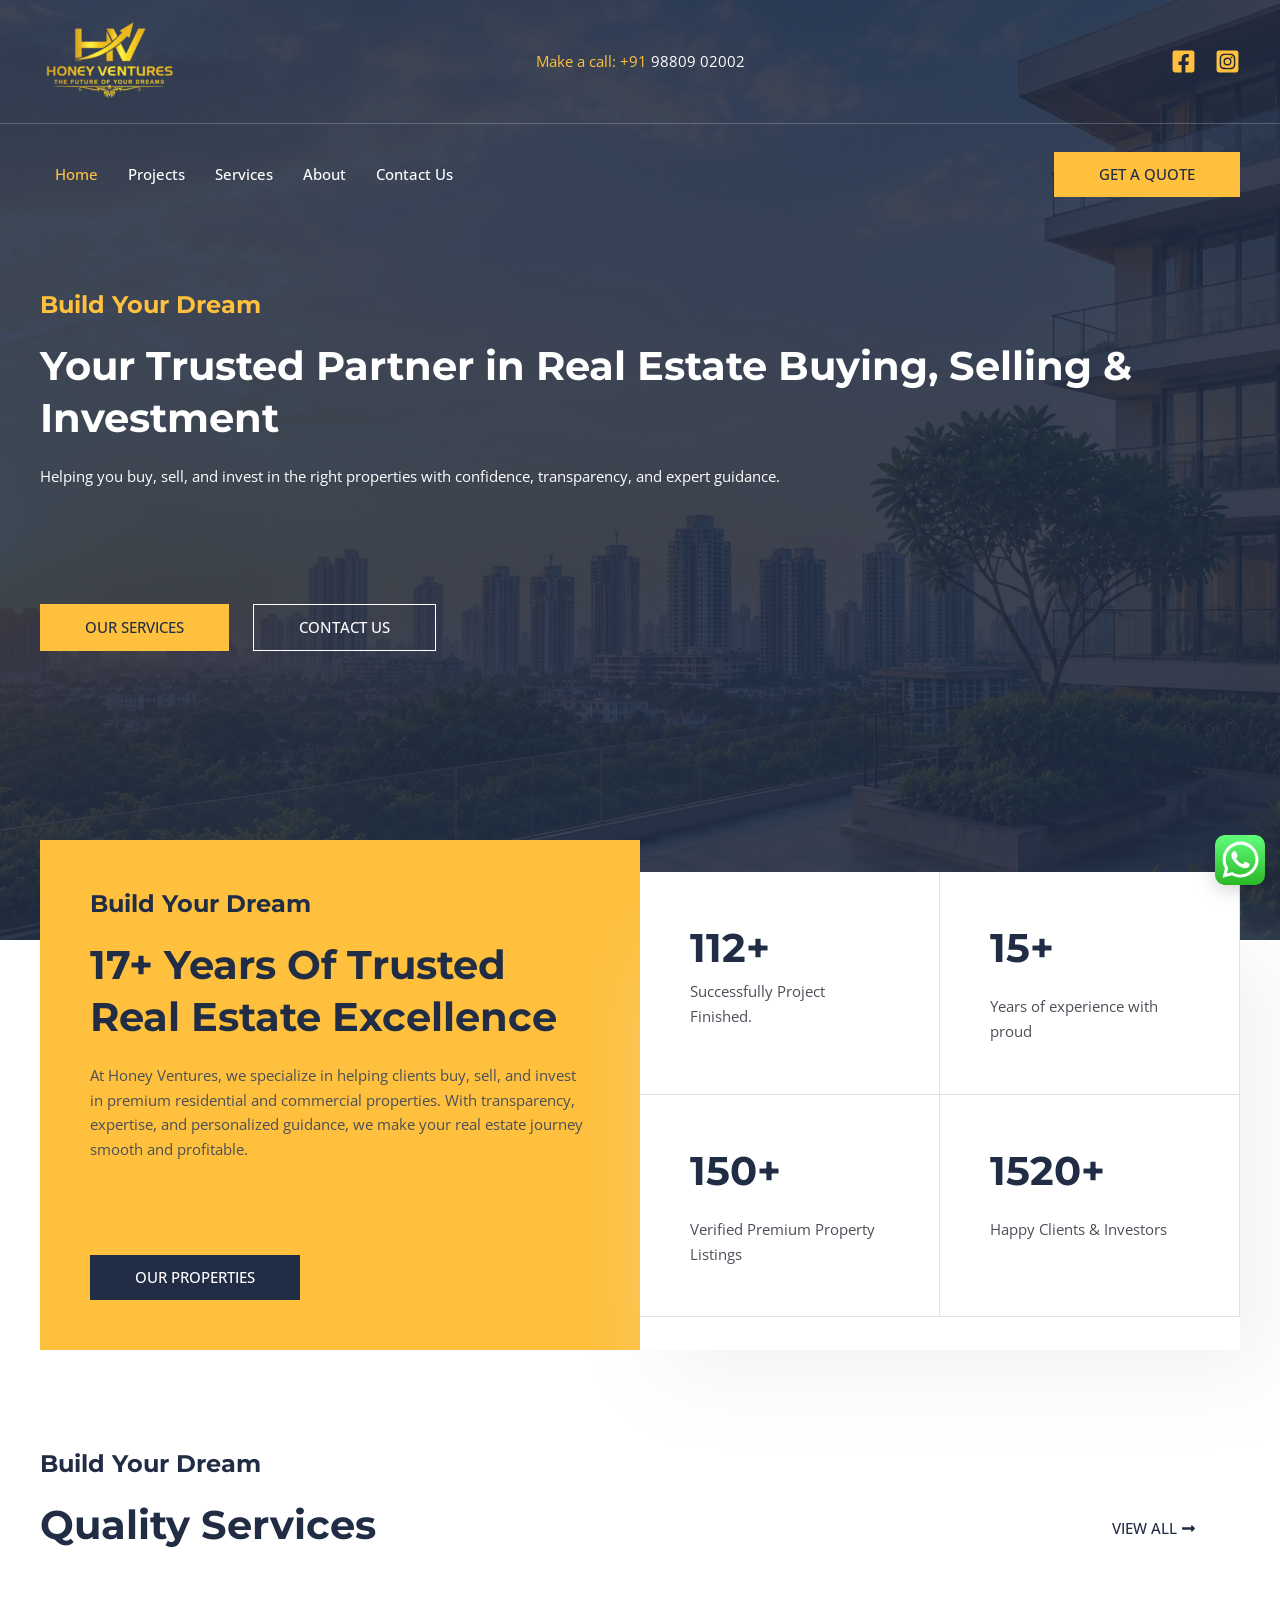
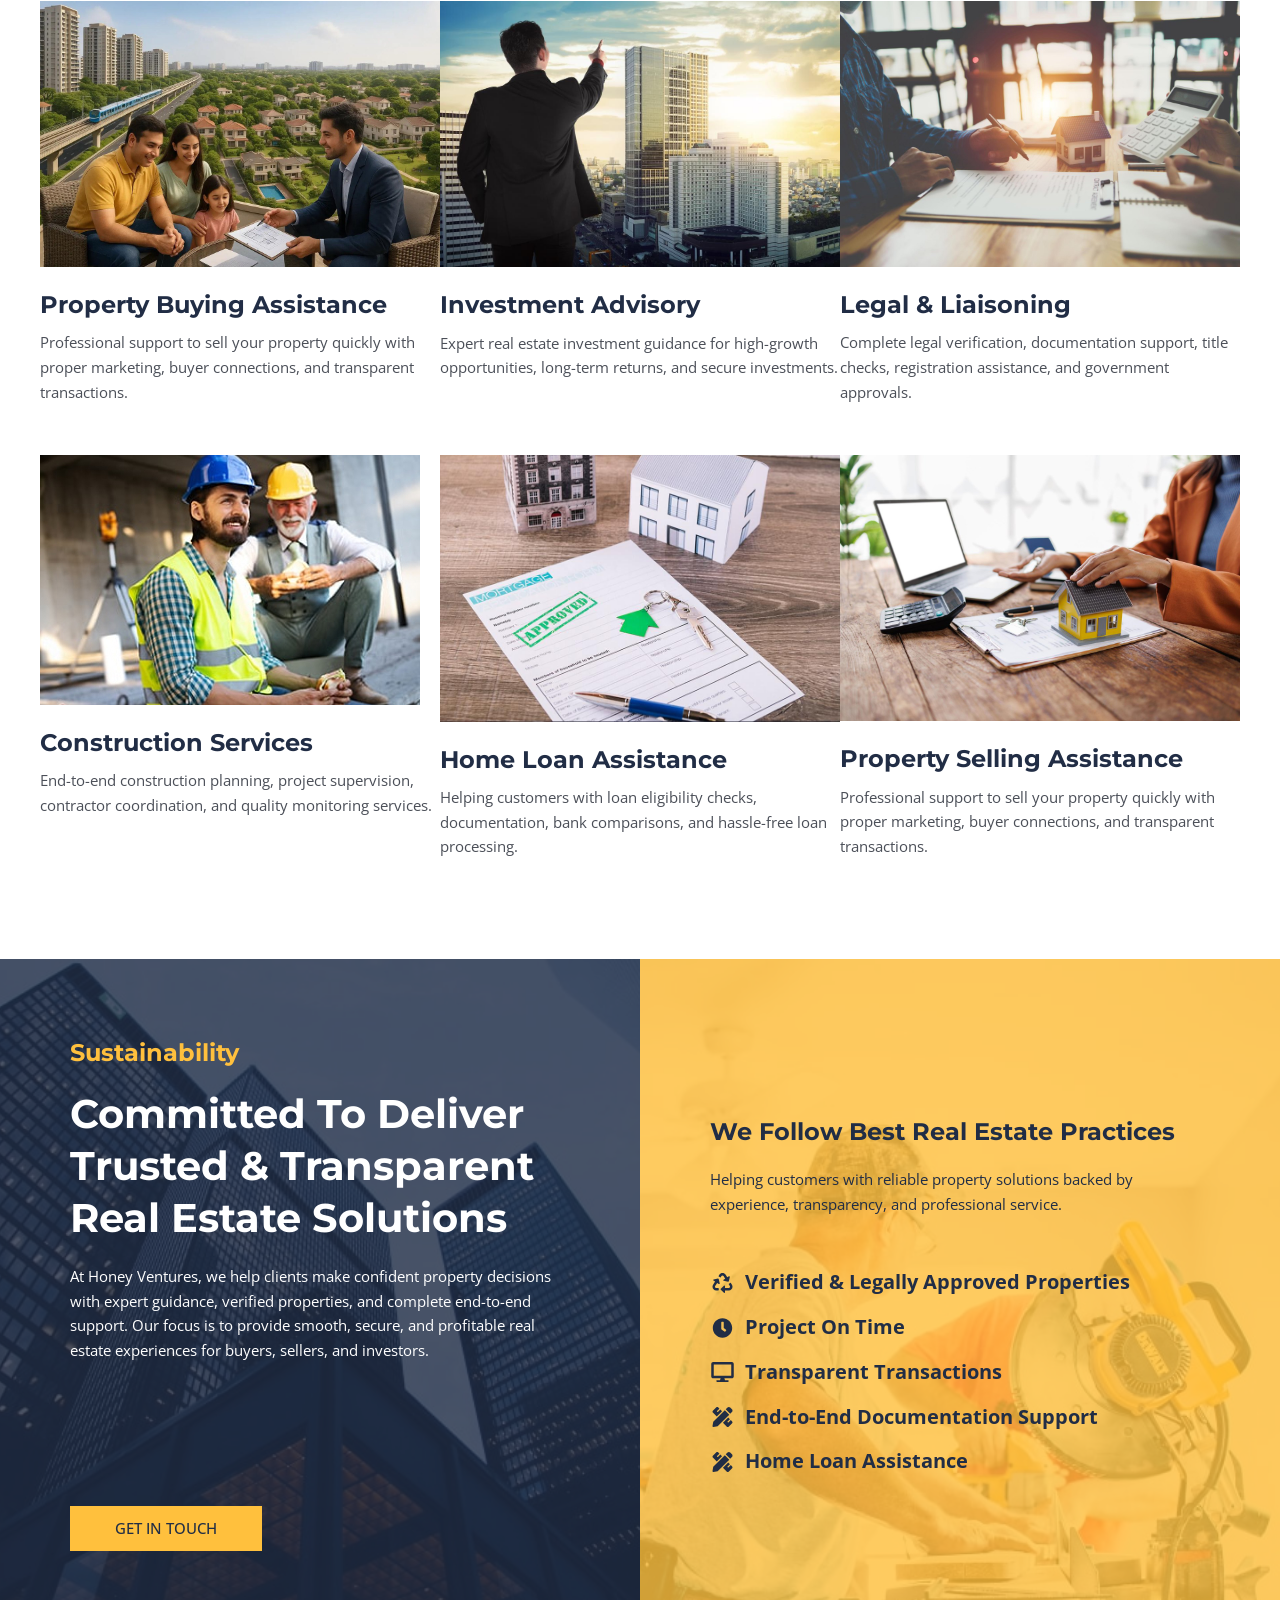
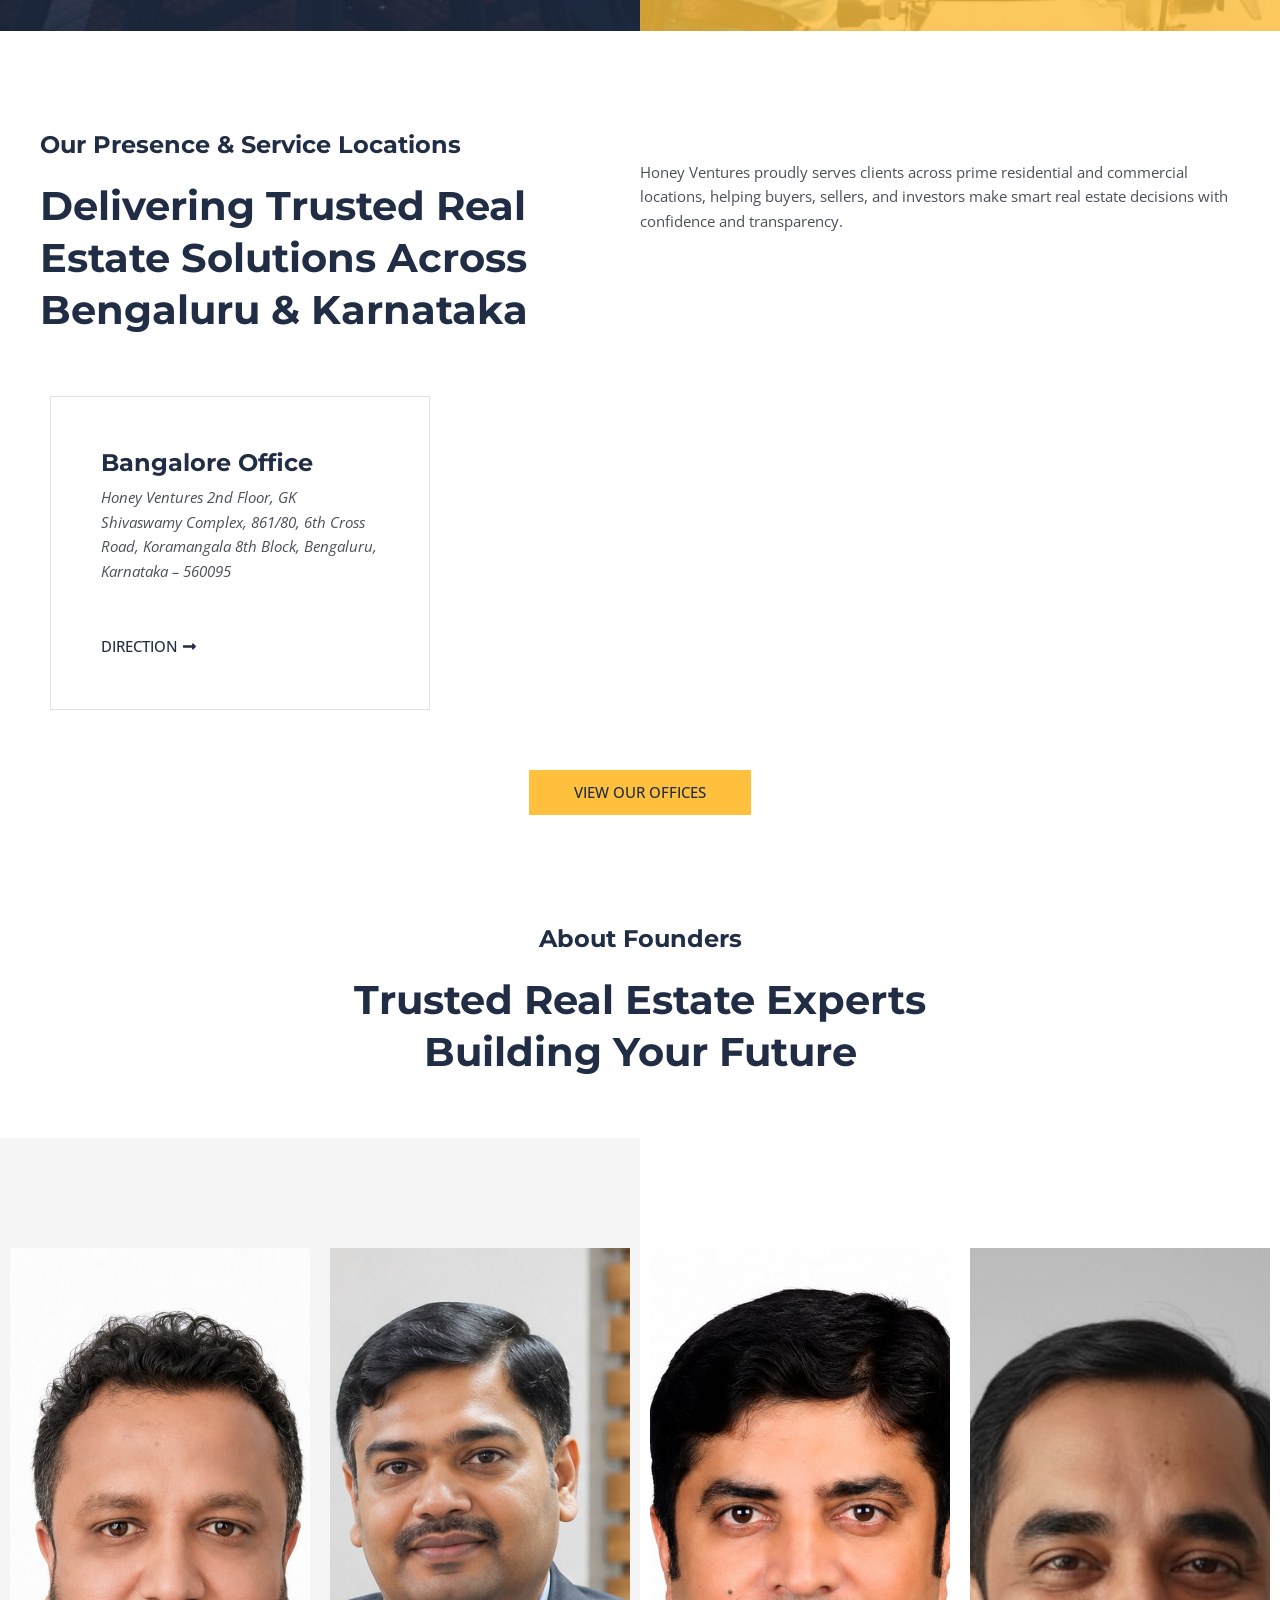
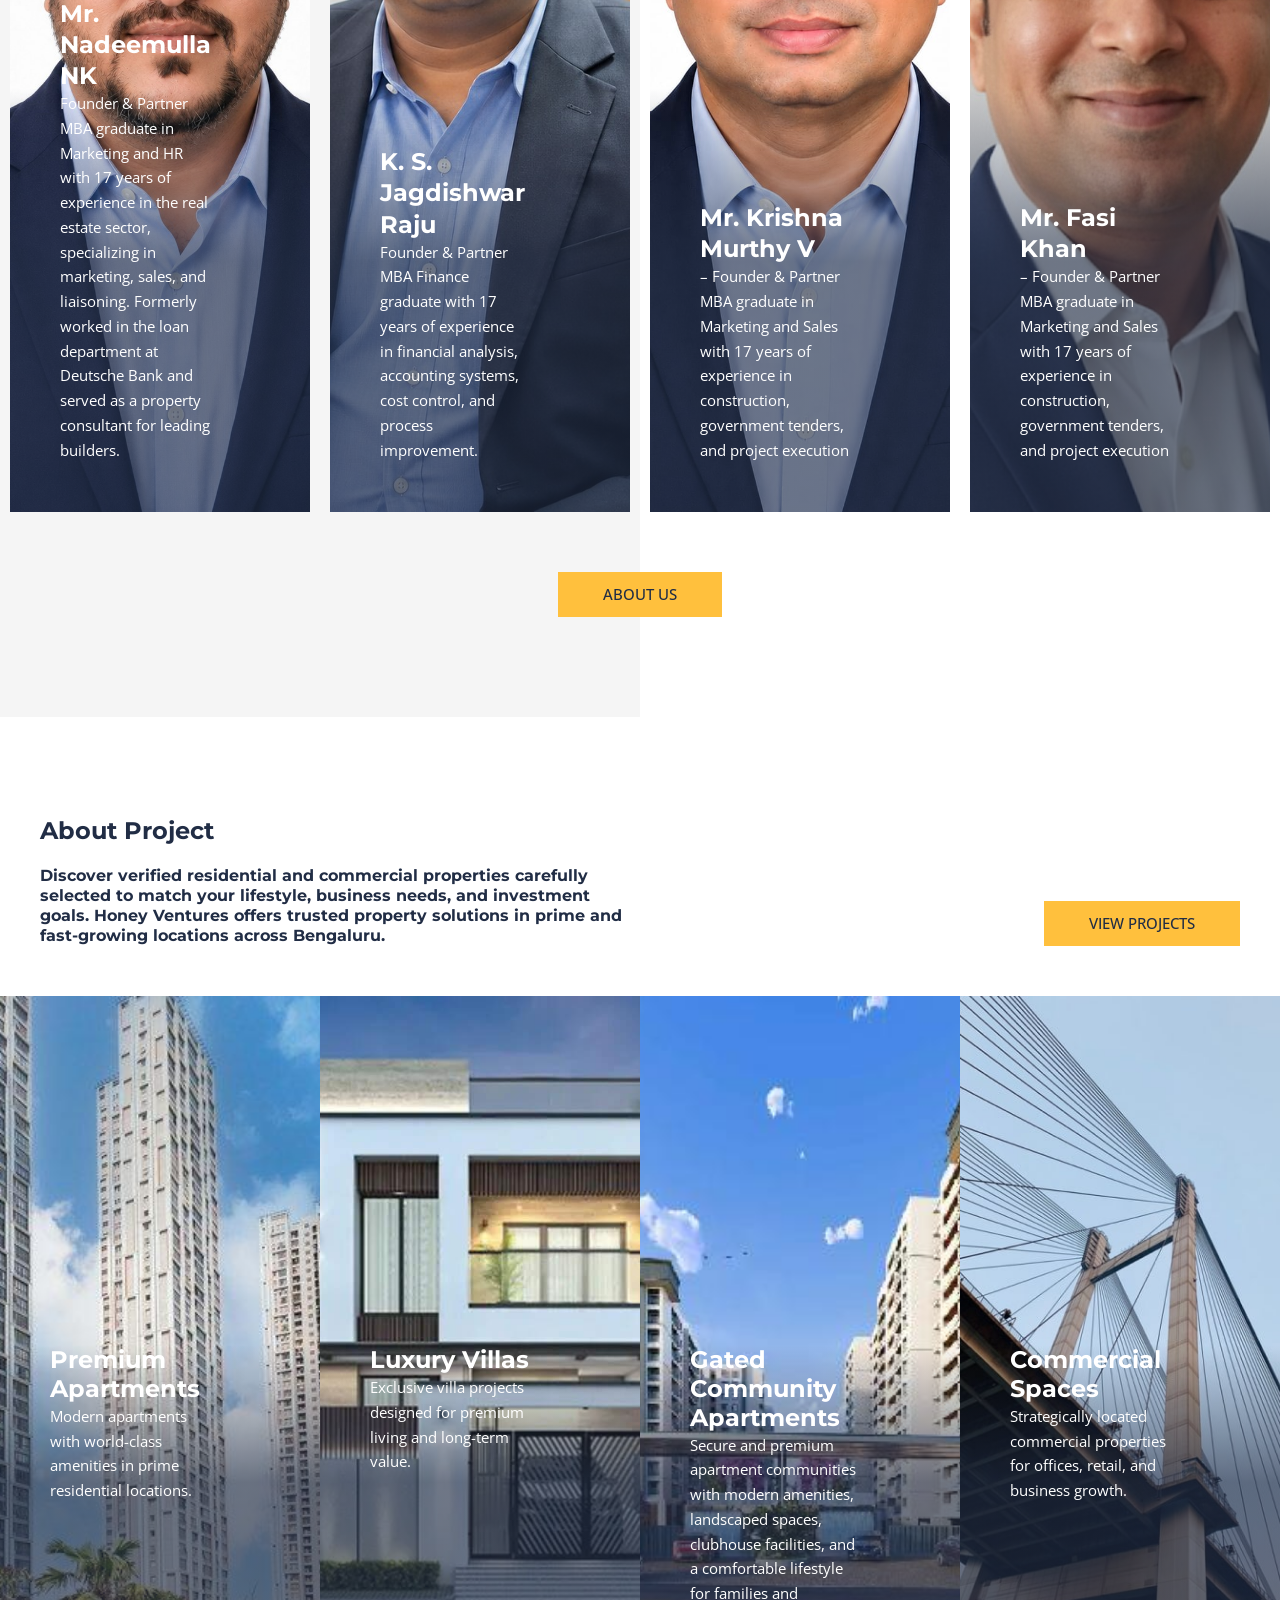
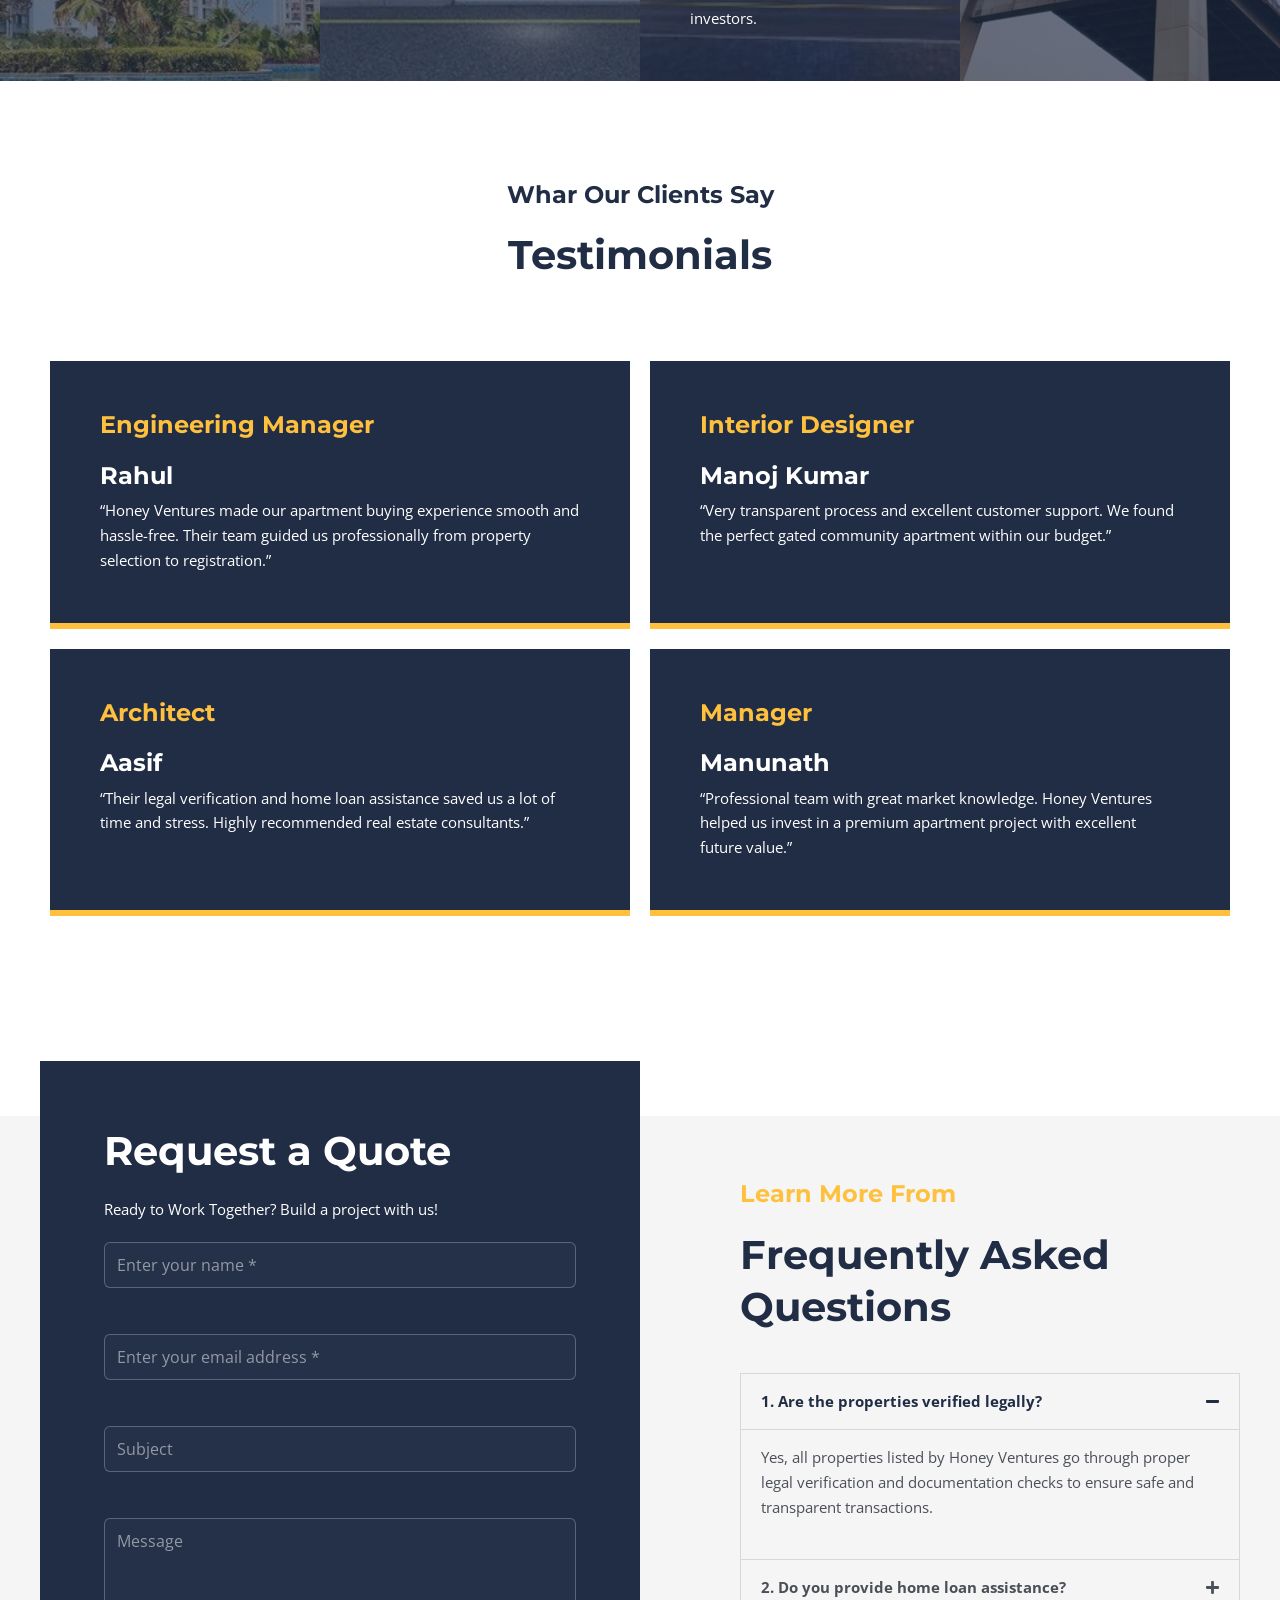
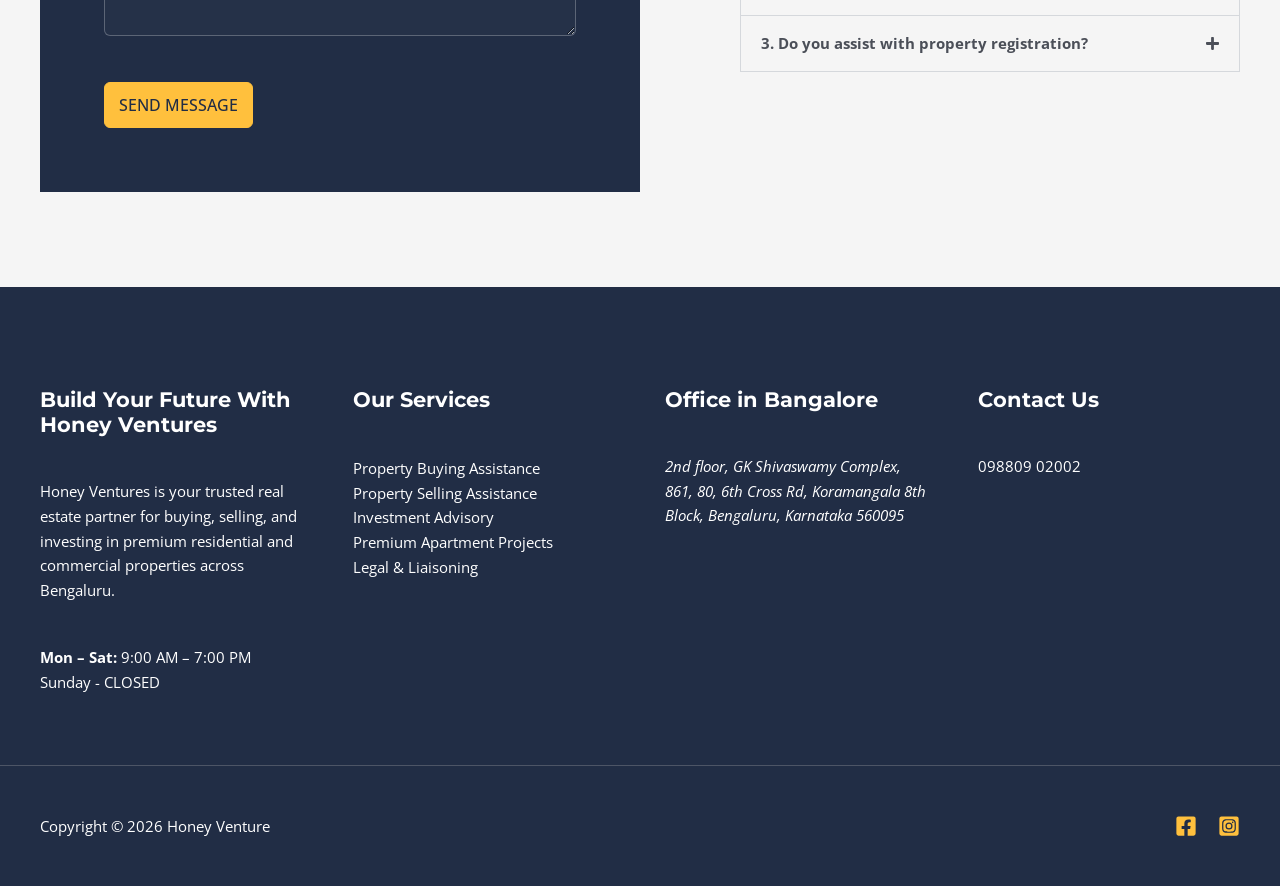
==== index.html @ f7cd5855 "first commit" ====
<!DOCTYPE html>
<html lang="en-US">
<head>
  <meta charset="UTF-8">
  <meta name="viewport" content="width=device-width, initial-scale=1">
  <title>Home - Honey Venture</title>
  <meta name="description" content="Build Your Dream Your Trusted Partner in Real Estate Buying, Selling &amp; Investment Helping you buy, sell, and invest in the right properties with confidence,">
  <meta name="robots" content="index, follow">
  <link rel="canonical" href="https://honey-ventures.com/">
  <meta property="og:url" content="https://honey-ventures.com/">
  <meta property="og:site_name" content="Honey Venture">
  <meta property="og:locale" content="en_US">
  <meta property="og:type" content="website">
  <meta property="og:title" content="Home - Honey Venture">
  <meta property="og:description" content="Build Your Dream Your Trusted Partner in Real Estate Buying, Selling &amp; Investment Helping you buy, sell, and invest in the right properties with confidence,">
  <meta property="og:image" content="https://honey-ventures.com/wp-content/uploads/2026/05/[base64].jpg">
  <meta name="twitter:card" content="summary_large_image">
  <meta name="twitter:title" content="Home - Honey Venture">
  <meta name="twitter:description" content="Build Your Dream Your Trusted Partner in Real Estate Buying, Selling &amp; Investment Helping you buy, sell, and invest in the right properties with confidence,">
  <link rel="icon" href="assets/icons/favicon-32x32.png" sizes="32x32">
  <link rel="icon" href="assets/icons/favicon-192x192.png" sizes="192x192">
  <link rel="apple-touch-icon" href="assets/icons/favicon-180x180.png">
  <link rel="preconnect" href="https://fonts.googleapis.com">
  <link rel="preconnect" href="https://fonts.gstatic.com" crossorigin>
  <link rel="stylesheet" href="https://fonts.googleapis.com/css?family=Open+Sans:400%7CMontserrat:700&amp;display=swap">
  <link rel="preload" as="image" href="assets/images/hero-bg.jpg">
  <link rel="stylesheet" href="css/style.css">
  <script type="application/ld+json">
  {
    "@context": "https://schema.org",
    "@type": "RealEstateAgent",
    "name": "Honey Ventures",
    "url": "https://honey-ventures.com/",
    "description": "Best Real Estate Company in Bangalore",
    "telephone": "+91 98809 02002",
    "address": {
      "@type": "PostalAddress",
      "streetAddress": "2nd floor, GK Shivaswamy Complex, 861, 80, 6th Cross Rd, Koramangala 8th Block",
      "addressLocality": "Bengaluru",
      "addressRegion": "Karnataka",
      "postalCode": "560095",
      "addressCountry": "IN"
    },
    "openingHours": "Mo-Sa 09:00-19:00",
    "sameAs": ["https://www.instagram.com/honeyventures150125/"]
  }
  </script>
</head>
<body data-page="home">
<!-- @header:start -->
<a class="skip-link" href="#content">Skip to content</a>
<header class="site-header" id="masthead">
  <!-- Desktop header (≥ 922px) -->
  <div class="header-top">
    <div class="header-row">
      <a class="site-logo" href="index.html" aria-label="Honey Ventures — Home">
        <img src="assets/logos/honey-ventures-logo-139x93.png" srcset="assets/logos/honey-ventures-logo-139x93.png 1x, assets/logos/honey-ventures-logo-300x200.png 2x" width="139" height="93" alt="Honey Ventures — The Future of Your Dreams">
      </a>
      <p class="header-call">Make a call: +91 <a href="tel:+919880902002">98809 02002</a></p>
      <div class="social-links">
        <!-- The live site's Facebook icon has an empty link (href=""); no Facebook URL exists in the source. -->
        <span aria-hidden="true" title="Facebook"><svg viewBox="0 0 448 512"><path d="M400 32H48A48 48 0 0 0 0 80v352a48 48 0 0 0 48 48h137.25V327.69h-63V256h63v-54.64c0-62.15 37-96.48 93.67-96.48 27.14 0 55.52 4.84 55.52 4.84v61h-31.27c-30.81 0-40.42 19.12-40.42 38.73V256h68.78l-11 71.69h-57.78V480H400a48 48 0 0 0 48-48V80a48 48 0 0 0-48-48z"/></svg></span>
        <a href="https://www.instagram.com/honeyventures150125/" target="_blank" rel="noopener" aria-label="Honey Ventures on Instagram"><svg viewBox="0 0 448 512" aria-hidden="true"><path d="M224,202.66A53.34,53.34,0,1,0,277.36,256,53.38,53.38,0,0,0,224,202.66Zm124.71-41a54,54,0,0,0-30.41-30.41c-21-8.29-71-6.43-94.3-6.43s-73.25-1.93-94.31,6.43a54,54,0,0,0-30.41,30.41c-8.28,21-6.43,71.05-6.43,94.33S91,329.26,99.32,350.33a54,54,0,0,0,30.41,30.41c21,8.29,71,6.43,94.31,6.43s73.24,1.93,94.3-6.43a54,54,0,0,0,30.41-30.41c8.35-21,6.43-71.05,6.43-94.33S357.1,182.74,348.75,161.67ZM224,338a82,82,0,1,1,82-82A81.9,81.9,0,0,1,224,338Zm85.38-148.3a19.14,19.14,0,1,1,19.13-19.14A19.1,19.1,0,0,1,309.42,189.74ZM400,32H48A48,48,0,0,0,0,80V432a48,48,0,0,0,48,48H400a48,48,0,0,0,48-48V80A48,48,0,0,0,400,32ZM382.88,322c-1.29,25.63-7.14,48.34-25.85,67s-41.4,24.63-67,25.85c-26.41,1.49-105.59,1.49-132,0-25.63-1.29-48.26-7.15-67-25.85s-24.63-41.42-25.85-67c-1.49-26.42-1.49-105.61,0-132,1.29-25.63,7.07-48.34,25.85-67s41.47-24.56,67-25.78c26.41-1.49,105.59-1.49,132,0,25.63,1.29,48.33,7.15,67,25.85s24.63,41.42,25.85,67.05C384.37,216.44,384.37,295.56,382.88,322Z"/></svg></a>
      </div>
    </div>
  </div>
  <div class="header-main">
    <div class="header-row">
      <nav class="main-nav" aria-label="Primary">
        <ul>
          <li><a href="index.html" data-page="home" aria-current="page">Home</a></li>
          <li><a href="projects.html" data-page="projects">Projects</a></li>
          <li><a href="services.html" data-page="services">Services</a></li>
          <li><a href="about.html" data-page="about">About</a></li>
          <li><a href="contact-us.html" data-page="contact-us">Contact Us</a></li>
        </ul>
      </nav>
      <a class="btn header-cta" href="contact.html">Get A Quote</a>
    </div>
  </div>

  <!-- Mobile / tablet header (≤ 921px) -->
  <div class="mobile-header">
    <div class="mobile-header-bar">
      <a class="site-logo" href="index.html" aria-label="Honey Ventures — Home">
        <img src="assets/logos/honey-ventures-logo-300x200.png" width="120" height="80" alt="Honey Ventures — The Future of Your Dreams">
      </a>
      <button class="menu-toggle" type="button" aria-expanded="false" aria-controls="mobile-menu" aria-label="Main menu">
        <svg class="icon-menu" viewBox="0 0 24 24" aria-hidden="true"><path d="M3 13h18c0.552 0 1-0.448 1-1s-0.448-1-1-1h-18c-0.552 0-1 0.448-1 1s0.448 1 1 1zM3 7h18c0.552 0 1-0.448 1-1s-0.448-1-1-1h-18c-0.552 0-1 0.448-1 1s0.448 1 1 1zM3 19h18c0.552 0 1-0.448 1-1s-0.448-1-1-1h-18c-0.552 0-1 0.448-1 1s0.448 1 1 1z"/></svg>
        <svg class="icon-close" viewBox="0 0 24 24" aria-hidden="true"><path d="M5.293 6.707l5.293 5.293-5.293 5.293c-0.391 0.391-0.391 1.024 0 1.414s1.024 0.391 1.414 0l5.293-5.293 5.293 5.293c0.391 0.391 1.024 0.391 1.414 0s0.391-1.024 0-1.414l-5.293-5.293 5.293-5.293c0.391-0.391 0.391-1.024 0-1.414s-1.024-0.391-1.414 0l-5.293 5.293-5.293-5.293c-0.391-0.391-1.024-0.391-1.414 0s-0.391 1.024 0 1.414z"/></svg>
      </button>
    </div>
    <nav class="mobile-menu" id="mobile-menu" aria-label="Mobile">
      <ul>
        <li><a href="index.html" data-page="home" aria-current="page">Home</a></li>
        <li><a href="projects.html" data-page="projects">Projects</a></li>
        <li><a href="services.html" data-page="services">Services</a></li>
        <li><a href="about.html" data-page="about">About</a></li>
        <li><a href="contact-us.html" data-page="contact-us">Contact Us</a></li>
      </ul>
    </nav>
  </div>
</header>
<!-- @header:end -->

<main id="content">

  <!-- 2. Hero -->
  <section class="hero bg-cover" aria-labelledby="hero-title">
    <div class="container">
      <p class="eyebrow eyebrow--gold eyebrow--h3 h3">Build Your Dream</p>
      <h1 id="hero-title">Your Trusted Partner in Real Estate Buying, Selling &amp; Investment</h1>
      <p>Helping you buy, sell, and invest in the right properties with confidence, transparency, and expert guidance.</p>
      <div class="hero-actions">
        <a class="btn" href="services.html">Our Services</a>
        <a class="btn btn--outline-light" href="contact.html">Contact Us</a>
      </div>
    </div>
  </section>

  <!-- 3. Experience / statistics -->
  <section class="stats" aria-labelledby="story-title">
    <div class="container">
      <div class="story-card">
        <p class="eyebrow h4">Build Your Dream</p>
        <h2 id="story-title">17+ Years Of Trusted Real Estate Excellence</h2>
        <p>At Honey Ventures, we specialize in helping clients buy, sell, and invest in premium residential and commercial properties. With transparency, expertise, and personalized guidance, we make your real estate journey smooth and profitable.</p>
        <a class="btn btn--navy" href="projects.html">Our Properties</a>
      </div>
      <div class="stats-panel">
        <dl class="stats-grid">
          <div class="stat">
            <dt class="visually-hidden">Successfully Project Finished.</dt>
            <dd class="stat-value">112+</dd>
            <dd><p>Successfully Project Finished.</p></dd>
          </div>
          <div class="stat">
            <dt class="visually-hidden">Years of experience with proud</dt>
            <dd class="stat-value">15+</dd>
            <dd><p>Years of experience with proud</p></dd>
          </div>
          <div class="stat">
            <dt class="visually-hidden">Verified Premium Property Listings</dt>
            <dd class="stat-value">150+</dd>
            <dd><p>Verified Premium Property Listings</p></dd>
          </div>
          <div class="stat">
            <dt class="visually-hidden">Happy Clients &amp; Investors</dt>
            <dd class="stat-value">1520+</dd>
            <dd><p>Happy Clients &amp; Investors</p></dd>
          </div>
        </dl>
      </div>
    </div>
  </section>

  <!-- 4. Quality services -->
  <section class="services" id="services" aria-labelledby="services-title">
    <div class="container" style="padding:0">
      <div class="section-head">
        <div>
          <p class="eyebrow h4">Build Your Dream</p>
          <h2 id="services-title">Quality Services</h2>
        </div>
        <a class="btn btn--link" href="services.html">View All
          <svg viewBox="0 0 448 512" aria-hidden="true"><path d="M313.941 216H12c-6.627 0-12 5.373-12 12v56c0 6.627 5.373 12 12 12h301.941v46.059c0 21.382 25.851 32.09 40.971 16.971l86.059-86.059c9.373-9.373 9.373-24.569 0-33.941l-86.059-86.059c-15.119-15.119-40.971-4.411-40.971 16.971V216z"/></svg>
        </a>
      </div>
      <div class="service-grid">
        <article class="service-card">
          <img src="assets/images/services/property-buying-assistance.jpg" width="1200" height="800" alt="A family discussing a property purchase with a Honey Ventures advisor" loading="lazy" decoding="async">
          <h3>Property Buying Assistance</h3>
          <p>Professional support to sell your property quickly with proper marketing, buyer connections, and transparent transactions.</p>
        </article>
        <article class="service-card">
          <img src="assets/images/services/investment-advisory.jpg" width="1024" height="683" alt="Investor pointing at high-rise buildings in a city skyline" loading="lazy" decoding="async">
          <h3>Investment Advisory</h3>
          <p>Expert real estate investment guidance for high-growth opportunities, long-term returns, and secure investments.</p>
        </article>
        <article class="service-card">
          <img src="assets/images/services/legal-liaisoning.jpg" width="1200" height="800" alt="Signing property documents beside a model house and calculator" loading="lazy" decoding="async">
          <h3>Legal &amp; Liaisoning</h3>
          <p>Complete legal verification, documentation support, title checks, registration assistance, and government approvals.</p>
        </article>
        <article class="service-card">
          <img src="assets/images/services/construction-services.jpg" width="380" height="250" alt="Construction engineers in hard hats on site" loading="lazy" decoding="async">
          <h3>Construction Services</h3>
          <p>End-to-end construction planning, project supervision, contractor coordination, and quality monitoring services.</p>
        </article>
        <article class="service-card">
          <img src="assets/images/services/home-loan-assistance.jpg" width="899" height="600" alt="Approved mortgage application with house models and keys" loading="lazy" decoding="async">
          <h3>Home Loan Assistance</h3>
          <p>Helping customers with loan eligibility checks, documentation, bank comparisons, and hassle-free loan processing.</p>
        </article>
        <article class="service-card">
          <img src="assets/images/services/property-selling-assistance.jpg" width="1200" height="800" alt="Agent handing over a model house during a property sale" loading="lazy" decoding="async">
          <h3>Property Selling Assistance</h3>
          <p>Professional support to sell your property quickly with proper marketing, buyer connections, and transparent transactions.</p>
        </article>
      </div>
    </div>
  </section>

  <!-- 5. Sustainability / best practices -->
  <section class="split" aria-label="Sustainability and best practices">
    <div class="split-half split-dark bg-cover">
      <div class="split-inner">
        <p class="eyebrow eyebrow--gold h4">Sustainability</p>
        <h2>Committed To Deliver Trusted &amp; Transparent Real Estate Solutions</h2>
        <p>At Honey Ventures, we help clients make confident property decisions with expert guidance, verified properties, and complete end-to-end support. Our focus is to provide smooth, secure, and profitable real estate experiences for buyers, sellers, and investors.</p>
        <a class="btn" href="contact.html">Get In Touch</a>
      </div>
    </div>
    <div class="split-half split-gold bg-cover overlay-gold">
      <div class="split-inner">
        <h3>We Follow Best Real Estate Practices</h3>
        <p>Helping customers with reliable property solutions backed by experience, transparency, and professional service.</p>
        <ul class="icon-list">
          <li><svg viewBox="0 0 512 512" aria-hidden="true"><path d="M184.561 261.903c3.232 13.997-12.123 24.635-24.068 17.168l-40.736-25.455-50.867 81.402C55.606 356.273 70.96 384 96.012 384H148c6.627 0 12 5.373 12 12v40c0 6.627-5.373 12-12 12H96.115c-75.334 0-121.302-83.048-81.408-146.88l50.822-81.388-40.725-25.448c-12.081-7.547-8.966-25.961 4.879-29.158l110.237-25.45c8.611-1.988 17.201 3.381 19.189 11.99l25.452 110.237zm98.561-182.915l41.289 66.076-40.74 25.457c-12.051 7.528-9 25.953 4.879 29.158l110.237 25.45c8.672 1.999 17.215-3.438 19.189-11.99l25.45-110.237c3.197-13.844-11.99-24.719-24.068-17.168l-40.687 25.424-41.263-66.082c-37.521-60.033-125.209-60.171-162.816 0l-17.963 28.766c-3.51 5.62-1.8 13.021 3.82 16.533l33.919 21.195c5.62 3.512 13.024 1.803 16.536-3.817l17.961-28.743c12.712-20.341 41.973-19.676 54.257-.022zM497.288 301.12l-27.515-44.065c-3.511-5.623-10.916-7.334-16.538-3.821l-33.861 21.159c-5.62 3.512-7.33 10.915-3.818 16.536l27.564 44.112c13.257 21.211-2.057 48.96-27.136 48.96H320V336.02c0-14.213-17.242-21.383-27.313-11.313l-80 79.981c-6.249 6.248-6.249 16.379 0 22.627l80 79.989C302.689 517.308 320 510.3 320 495.989V448h95.88c75.274 0 121.335-82.997 81.408-146.88z"/></svg><span>Verified &amp; Legally Approved Properties</span></li>
          <li><svg viewBox="0 0 512 512" aria-hidden="true"><path d="M256,8C119,8,8,119,8,256S119,504,256,504,504,393,504,256,393,8,256,8Zm92.49,313h0l-20,25a16,16,0,0,1-22.49,2.5h0l-67-49.72a40,40,0,0,1-15-31.23V112a16,16,0,0,1,16-16h32a16,16,0,0,1,16,16V256l58,42.5A16,16,0,0,1,348.49,321Z"/></svg><span>Project On Time</span></li>
          <li><svg viewBox="0 0 576 512" aria-hidden="true"><path d="M528 0H48C21.5 0 0 21.5 0 48v320c0 26.5 21.5 48 48 48h192l-16 48h-72c-13.3 0-24 10.7-24 24s10.7 24 24 24h272c13.3 0 24-10.7 24-24s-10.7-24-24-24h-72l-16-48h192c26.5 0 48-21.5 48-48V48c0-26.5-21.5-48-48-48zm-16 352H64V64h448v288z"/></svg><span>Transparent Transactions</span></li>
          <li><svg viewBox="0 0 512 512" aria-hidden="true"><path d="M109.46 244.04l134.58-134.56-44.12-44.12-61.68 61.68a7.919 7.919 0 0 1-11.21 0l-11.21-11.21c-3.1-3.1-3.1-8.12 0-11.21l61.68-61.68-33.64-33.65C131.47-3.1 111.39-3.1 99 9.29L9.29 99c-12.38 12.39-12.39 32.47 0 44.86l100.17 100.18zm388.47-116.8c18.76-18.76 18.75-49.17 0-67.93l-45.25-45.25c-18.76-18.76-49.18-18.76-67.95 0l-46.02 46.01 113.2 113.2 46.02-46.03zM316.08 82.71l-297 296.96L.32 487.11c-2.53 14.49 10.09 27.11 24.59 24.56l107.45-18.84L429.28 195.9 316.08 82.71zm186.63 285.43l-33.64-33.64-61.68 61.68c-3.1 3.1-8.12 3.1-11.21 0l-11.21-11.21c-3.09-3.1-3.09-8.12 0-11.21l61.68-61.68-44.14-44.14L267.93 402.5l100.21 100.2c12.39 12.39 32.47 12.39 44.86 0l89.71-89.7c12.39-12.39 12.39-32.47 0-44.86z"/></svg><span>End-to-End Documentation Support</span></li>
          <li><svg viewBox="0 0 512 512" aria-hidden="true"><path d="M109.46 244.04l134.58-134.56-44.12-44.12-61.68 61.68a7.919 7.919 0 0 1-11.21 0l-11.21-11.21c-3.1-3.1-3.1-8.12 0-11.21l61.68-61.68-33.64-33.65C131.47-3.1 111.39-3.1 99 9.29L9.29 99c-12.38 12.39-12.39 32.47 0 44.86l100.17 100.18zm388.47-116.8c18.76-18.76 18.75-49.17 0-67.93l-45.25-45.25c-18.76-18.76-49.18-18.76-67.95 0l-46.02 46.01 113.2 113.2 46.02-46.03zM316.08 82.71l-297 296.96L.32 487.11c-2.53 14.49 10.09 27.11 24.59 24.56l107.45-18.84L429.28 195.9 316.08 82.71zm186.63 285.43l-33.64-33.64-61.68 61.68c-3.1 3.1-8.12 3.1-11.21 0l-11.21-11.21c-3.09-3.1-3.09-8.12 0-11.21l61.68-61.68-44.14-44.14L267.93 402.5l100.21 100.2c12.39 12.39 32.47 12.39 44.86 0l89.71-89.7c12.39-12.39 12.39-32.47 0-44.86z"/></svg><span>Home Loan Assistance</span></li>
        </ul>
      </div>
    </div>
  </section>

  <!-- 6. Presence & service locations -->
  <section class="locations" aria-labelledby="locations-title">
    <div class="container">
      <div>
        <p class="eyebrow h4">Our Presence &amp; Service Locations</p>
        <h2 id="locations-title">Delivering Trusted Real Estate Solutions Across Bengaluru &amp; Karnataka</h2>
      </div>
      <div class="locations-intro">
        <p>Honey Ventures proudly serves clients across prime residential and commercial locations, helping buyers, sellers, and investors make smart real estate decisions with confidence and transparency.</p>
      </div>
    </div>
  </section>
  <section class="offices" aria-label="Offices">
    <div class="container">
      <div class="office-grid">
        <article class="office-card">
          <h3>Bangalore Office</h3>
          <address>
            <p>Honey Ventures 2nd Floor, GK Shivaswamy Complex, 861/80, 6th Cross Road, Koramangala 8th Block, Bengaluru, Karnataka – 560095</p>
          </address>
          <a class="btn btn--link" href="https://www.google.com/search?q=honey+ventures+address&amp;ludocid=10477566622424839589" target="_blank" rel="noopener">Direction
            <svg viewBox="0 0 448 512" aria-hidden="true"><path d="M313.941 216H12c-6.627 0-12 5.373-12 12v56c0 6.627 5.373 12 12 12h301.941v46.059c0 21.382 25.851 32.09 40.971 16.971l86.059-86.059c9.373-9.373 9.373-24.569 0-33.941l-86.059-86.059c-15.119-15.119-40.971-4.411-40.971 16.971V216z"/></svg>
          </a>
        </article>
      </div>
      <div class="offices-cta">
        <a class="btn" href="https://www.google.com/search?q=honey+ventures+address&amp;ludocid=10477566622424839589" target="_blank" rel="noopener">View Our Offices</a>
      </div>
    </div>
  </section>

  <!-- 7. Founders -->
  <section class="founders-head" aria-labelledby="founders-title">
    <div class="container">
      <p class="eyebrow h4">About Founders</p>
      <h2 id="founders-title">Trusted Real Estate Experts Building Your Future</h2>
    </div>
  </section>
  <section class="founders" aria-label="Founders">
    <div class="founder-grid">
      <article class="founder-card bg-cover" style="background-image:url('assets/images/founders/founder-nadeemulla.jpg')">
        <h3>Mr. Nadeemulla NK</h3>
        <p>Founder &amp; Partner<br>MBA graduate in Marketing and HR with 17 years of experience in the real estate sector, specializing in marketing, sales, and liaisoning. Formerly worked in the loan department at Deutsche Bank and served as a property consultant for leading builders.</p>
      </article>
      <article class="founder-card bg-cover" style="background-image:url('assets/images/founders/founder-jagdishwar-raju.jpg')">
        <h3>K. S. Jagdishwar Raju</h3>
        <p>Founder &amp; Partner<br>MBA Finance graduate with 17 years of experience in financial analysis, accounting systems, cost control, and process improvement.</p>
      </article>
      <article class="founder-card bg-cover" style="background-image:url('assets/images/founders/founder-krishna-murthy.jpg')">
        <h3>Mr. Krishna Murthy V</h3>
        <p>– Founder &amp; Partner<br>MBA graduate in Marketing and Sales with 17 years of experience in construction, government tenders, and project execution</p>
      </article>
      <article class="founder-card bg-cover" style="background-image:url('assets/images/founders/founder-fasi-khan.jpg')">
        <h3>Mr. Fasi Khan</h3>
        <p>– Founder &amp; Partner<br>MBA graduate in Marketing and Sales with 17 years of experience in construction, government tenders, and project execution</p>
      </article>
    </div>
    <div class="founders-cta">
      <a class="btn" href="about.html">About Us</a>
    </div>
  </section>

  <!-- 8. About project -->
  <section class="about-project" aria-labelledby="project-title">
    <div class="container">
      <div>
        <h2 class="eyebrow h4" id="project-title">About Project</h2>
        <h3>Discover verified residential and commercial properties carefully selected to match your lifestyle, business needs, and investment goals. Honey Ventures offers trusted property solutions in prime and fast-growing locations across Bengaluru.</h3>
      </div>
      <div class="actions">
        <a class="btn" href="projects.html">View Projects</a>
      </div>
    </div>
  </section>

  <!-- 9. Project showcase -->
  <section class="project-strip" aria-label="Property types">
    <article class="project-tile bg-cover" style="background-image:url('assets/images/projects/premium-apartments.jpg')">
      <h3>Premium Apartments</h3>
      <p>Modern apartments with world-class amenities in prime residential locations.</p>
    </article>
    <article class="project-tile bg-cover" style="background-image:url('assets/images/projects/luxury-villas.jpg')">
      <h3>Luxury Villas</h3>
      <p>Exclusive villa projects designed for premium living and long-term value.</p>
    </article>
    <article class="project-tile bg-cover" style="background-image:url('assets/images/projects/gated-community-apartments.jpg')">
      <h3>Gated Community Apartments</h3>
      <p>Secure and premium apartment communities with modern amenities, landscaped spaces, clubhouse facilities, and a comfortable lifestyle for families and investors.</p>
    </article>
    <article class="project-tile bg-cover" style="background-image:url('assets/images/projects/commercial-spaces.jpg')">
      <h3>Commercial Spaces</h3>
      <p>Strategically located commercial properties for offices, retail, and business growth.</p>
    </article>
  </section>

  <!-- 10. Testimonials -->
  <section class="testimonials" aria-labelledby="testimonials-title">
    <div class="container" style="padding:0">
      <p class="eyebrow h4 text-center">Whar Our Clients Say</p>
      <h2 class="section-title text-center" id="testimonials-title">Testimonials</h2>
      <div class="testimonial-grid">
        <figure class="testimonial">
          <p class="role eyebrow eyebrow--gold h4">Engineering Manager</p>
          <h3>Rahul</h3>
          <blockquote><p>“Honey Ventures made our apartment buying experience smooth and hassle-free. Their team guided us professionally from property selection to registration.”</p></blockquote>
        </figure>
        <figure class="testimonial">
          <p class="role eyebrow eyebrow--gold h4">Interior Designer</p>
          <h3>Manoj Kumar</h3>
          <blockquote><p>“Very transparent process and excellent customer support. We found the perfect gated community apartment within our budget.”</p></blockquote>
        </figure>
        <figure class="testimonial">
          <p class="role eyebrow eyebrow--gold h4">Architect</p>
          <h3>Aasif</h3>
          <blockquote><p>“Their legal verification and home loan assistance saved us a lot of time and stress. Highly recommended real estate consultants.”</p></blockquote>
        </figure>
        <figure class="testimonial">
          <p class="role eyebrow eyebrow--gold h4">Manager</p>
          <h3>Manunath</h3>
          <blockquote><p>“Professional team with great market knowledge. Honey Ventures helped us invest in a premium apartment project with excellent future value.”</p></blockquote>
        </figure>
      </div>
    </div>
  </section>

  <!-- 11. Request a quote + 12. FAQ -->
  <section class="quote-faq" id="quote" aria-label="Request a quote and frequently asked questions">
    <div class="container">
      <div class="quote-box">
        <h2 id="quote-title">Request a Quote</h2>
        <p>Ready to Work Together? Build a project with us!</p>
        <!-- Submits to the live site's SureForms endpoint (form #1400) with the same field names. -->
        <form class="js-sureform" method="post" novalidate
              action="https://honey-ventures.com/wp-json/sureforms/v1/submit-form"
              data-submit-token="d03478b89efe7ce94bf5fa43f3a9b5a0efb5ff6364fb6d44be4789de749f8042"
              aria-labelledby="quote-title">
          <input type="hidden" name="form-id" value="1400">
          <input type="hidden" name="srfm-form-language" value="">
          <input type="hidden" name="srfm-sender-email-field" value="">
          <div class="form-field">
            <label class="visually-hidden" for="hv-name">Your name (required)</label>
            <input id="hv-name" type="text" name="srfm-input-d977b565-lbl-RW50ZXIgeW91ciBuYW1l-text-field" placeholder="Enter your name *" maxlength="100" required aria-describedby="hv-name-error" autocomplete="name">
            <span class="field-error" id="hv-name-error" aria-live="polite"></span>
          </div>
          <div class="form-field">
            <label class="visually-hidden" for="hv-email">Your email address (required)</label>
            <input id="hv-email" type="email" name="srfm-email-090eed06-lbl-RW50ZXIgeW91ciBlbWFpbCBhZGRyZXNz-email" placeholder="Enter your email address *" required aria-describedby="hv-email-error" autocomplete="email">
            <span class="field-error" id="hv-email-error" aria-live="polite"></span>
          </div>
          <div class="form-field">
            <label class="visually-hidden" for="hv-subject">Subject</label>
            <input id="hv-subject" type="text" name="srfm-input-5df01a46-lbl-U3ViamVjdA-subject" placeholder="Subject" maxlength="100">
          </div>
          <div class="form-field">
            <label class="visually-hidden" for="hv-message">Message</label>
            <textarea id="hv-message" name="srfm-textarea-cc2b64f8-lbl-TWVzc2FnZQ-message" rows="4" placeholder="Message"></textarea>
          </div>
          <button class="form-submit" type="submit">Send Message</button>
          <div class="form-status" role="status" aria-live="polite"></div>
        </form>
      </div>

      <div class="faq">
        <p class="eyebrow eyebrow--gold h4">Learn More From</p>
        <h2>Frequently Asked Questions</h2>
        <div class="accordion" data-accordion>
          <div class="accordion-item">
            <h3 class="h6"><button class="accordion-trigger" type="button" aria-expanded="true" aria-controls="faq-1" id="faq-1-btn">1. Are the properties verified legally?
              <svg class="icon-plus" viewBox="0 0 448 512" aria-hidden="true"><path d="M416 208H272V64c0-17.67-14.33-32-32-32h-32c-17.67 0-32 14.33-32 32v144H32c-17.67 0-32 14.33-32 32v32c0 17.67 14.33 32 32 32h144v144c0 17.67 14.33 32 32 32h32c17.67 0 32-14.33 32-32V304h144c17.67 0 32-14.33 32-32v-32c0-17.67-14.33-32-32-32z"/></svg>
              <svg class="icon-minus" viewBox="0 0 448 512" aria-hidden="true"><path d="M416 208H32c-17.67 0-32 14.33-32 32v32c0 17.67 14.33 32 32 32h384c17.67 0 32-14.33 32-32v-32c0-17.67-14.33-32-32-32z"/></svg>
            </button></h3>
            <div class="accordion-panel is-open" id="faq-1" role="region" aria-labelledby="faq-1-btn"><div><p>Yes, all properties listed by Honey Ventures go through proper legal verification and documentation checks to ensure safe and transparent transactions.</p></div></div>
          </div>
          <div class="accordion-item">
            <h3 class="h6"><button class="accordion-trigger" type="button" aria-expanded="false" aria-controls="faq-2" id="faq-2-btn">2. Do you provide home loan assistance?
              <svg class="icon-plus" viewBox="0 0 448 512" aria-hidden="true"><path d="M416 208H272V64c0-17.67-14.33-32-32-32h-32c-17.67 0-32 14.33-32 32v144H32c-17.67 0-32 14.33-32 32v32c0 17.67 14.33 32 32 32h144v144c0 17.67 14.33 32 32 32h32c17.67 0 32-14.33 32-32V304h144c17.67 0 32-14.33 32-32v-32c0-17.67-14.33-32-32-32z"/></svg>
              <svg class="icon-minus" viewBox="0 0 448 512" aria-hidden="true"><path d="M416 208H32c-17.67 0-32 14.33-32 32v32c0 17.67 14.33 32 32 32h384c17.67 0 32-14.33 32-32v-32c0-17.67-14.33-32-32-32z"/></svg>
            </button></h3>
            <div class="accordion-panel" id="faq-2" role="region" aria-labelledby="faq-2-btn"><div><p>Yes, we help customers with loan eligibility checks, documentation, bank comparisons, and complete home loan processing support.</p></div></div>
          </div>
          <div class="accordion-item">
            <h3 class="h6"><button class="accordion-trigger" type="button" aria-expanded="false" aria-controls="faq-3" id="faq-3-btn">3. Do you assist with property registration?
              <svg class="icon-plus" viewBox="0 0 448 512" aria-hidden="true"><path d="M416 208H272V64c0-17.67-14.33-32-32-32h-32c-17.67 0-32 14.33-32 32v144H32c-17.67 0-32 14.33-32 32v32c0 17.67 14.33 32 32 32h144v144c0 17.67 14.33 32 32 32h32c17.67 0 32-14.33 32-32V304h144c17.67 0 32-14.33 32-32v-32c0-17.67-14.33-32-32-32z"/></svg>
              <svg class="icon-minus" viewBox="0 0 448 512" aria-hidden="true"><path d="M416 208H32c-17.67 0-32 14.33-32 32v32c0 17.67 14.33 32 32 32h384c17.67 0 32-14.33 32-32v-32c0-17.67-14.33-32-32-32z"/></svg>
            </button></h3>
            <div class="accordion-panel" id="faq-3" role="region" aria-labelledby="faq-3-btn"><div><p>Absolutely. We provide end-to-end assistance including agreement review, registration support, and liaisoning services.</p></div></div>
          </div>
        </div>
      </div>
    </div>
  </section>

</main>

<!-- @footer:start -->
<footer class="site-footer">
  <div class="footer-main">
    <div class="footer-grid">
      <div class="footer-col">
        <h2 class="footer-title">Build Your Future With Honey Ventures</h2>
        <p>Honey Ventures is your trusted real estate partner for buying, selling, and investing in premium residential and commercial properties across Bengaluru.</p>
        <p><strong>Mon – Sat:</strong> 9:00 AM – 7:00 PM<br>Sunday - CLOSED</p>
      </div>
      <div class="footer-col">
        <h2 class="footer-title">Our Services</h2>
        <nav aria-label="Our Services">
          <ul class="footer-links">
            <li><a href="services.html">Property Buying Assistance</a></li>
            <li><a href="services.html">Property Selling Assistance</a></li>
            <li><a href="services.html">Investment Advisory</a></li>
            <li><a href="projects.html">Premium Apartment Projects</a></li>
            <li><a href="services.html">Legal &amp; Liaisoning</a></li>
          </ul>
        </nav>
      </div>
      <div class="footer-col">
        <h2 class="footer-title">Office in Bangalore</h2>
        <address>
          <p> 2nd floor, GK Shivaswamy Complex, 861, 80, 6th Cross Rd, Koramangala 8th Block, Bengaluru, Karnataka 560095</p>
        </address>
      </div>
      <div class="footer-col">
        <h2 class="footer-title">Contact Us</h2>
        <p><a href="tel:09880902002">098809 02002</a></p>
      </div>
    </div>
  </div>
  <div class="footer-bottom">
    <div class="footer-row">
      <p>Copyright © 2026 Honey Venture</p>
      <div class="social-links">
        <!-- The live site's Facebook icon has an empty link (href=""); no Facebook URL exists in the source. -->
        <span aria-hidden="true" title="Facebook"><svg viewBox="0 0 448 512"><path d="M400 32H48A48 48 0 0 0 0 80v352a48 48 0 0 0 48 48h137.25V327.69h-63V256h63v-54.64c0-62.15 37-96.48 93.67-96.48 27.14 0 55.52 4.84 55.52 4.84v61h-31.27c-30.81 0-40.42 19.12-40.42 38.73V256h68.78l-11 71.69h-57.78V480H400a48 48 0 0 0 48-48V80a48 48 0 0 0-48-48z"/></svg></span>
        <a href="https://www.instagram.com/honeyventures150125/" target="_blank" rel="noopener" aria-label="Honey Ventures on Instagram"><svg viewBox="0 0 448 512" aria-hidden="true"><path d="M224,202.66A53.34,53.34,0,1,0,277.36,256,53.38,53.38,0,0,0,224,202.66Zm124.71-41a54,54,0,0,0-30.41-30.41c-21-8.29-71-6.43-94.3-6.43s-73.25-1.93-94.31,6.43a54,54,0,0,0-30.41,30.41c-8.28,21-6.43,71.05-6.43,94.33S91,329.26,99.32,350.33a54,54,0,0,0,30.41,30.41c21,8.29,71,6.43,94.31,6.43s73.24,1.93,94.3-6.43a54,54,0,0,0,30.41-30.41c8.35-21,6.43-71.05,6.43-94.33S357.1,182.74,348.75,161.67ZM224,338a82,82,0,1,1,82-82A81.9,81.9,0,0,1,224,338Zm85.38-148.3a19.14,19.14,0,1,1,19.13-19.14A19.1,19.1,0,0,1,309.42,189.74ZM400,32H48A48,48,0,0,0,0,80V432a48,48,0,0,0,48,48H400a48,48,0,0,0,48-48V80A48,48,0,0,0,400,32ZM382.88,322c-1.29,25.63-7.14,48.34-25.85,67s-41.4,24.63-67,25.85c-26.41,1.49-105.59,1.49-132,0-25.63-1.29-48.26-7.15-67-25.85s-24.63-41.42-25.85-67c-1.49-26.42-1.49-105.61,0-132,1.29-25.63,7.07-48.34,25.85-67s41.47-24.56,67-25.78c26.41-1.49,105.59-1.49,132,0,25.63,1.29,48.33,7.15,67,25.85s24.63,41.42,25.85,67.05C384.37,216.44,384.37,295.56,382.88,322Z"/></svg></a>
      </div>
    </div>
  </div>
</footer>

<a class="whatsapp-float" href="https://wa.me/919880902002" target="_blank" rel="noopener" aria-label="Chat with Honey Ventures on WhatsApp">
  <svg viewBox="0 0 1024 1024" aria-hidden="true">
    <defs>
      <path id="wa-shape" d="M1023.941 765.153c0 5.606-.171 17.766-.508 27.159-.824 22.982-2.646 52.639-5.401 66.151-4.141 20.306-10.392 39.472-18.542 55.425-9.643 18.871-21.943 35.775-36.559 50.364-14.584 14.56-31.472 26.812-50.315 36.416-16.036 8.172-35.322 14.426-55.744 18.549-13.378 2.701-42.812 4.488-65.648 5.3-9.402.336-21.564.505-27.15.505l-504.226-.081c-5.607 0-17.765-.172-27.158-.509-22.983-.824-52.639-2.646-66.152-5.4-20.306-4.142-39.473-10.392-55.425-18.542-18.872-9.644-35.775-21.944-50.364-36.56-14.56-14.584-26.812-31.471-36.415-50.314-8.174-16.037-14.428-35.323-18.551-55.744-2.7-13.378-4.487-42.812-5.3-65.649-.334-9.401-.503-21.563-.503-27.148l.08-504.228c0-5.607.171-17.766.508-27.159.825-22.983 2.646-52.639 5.401-66.151 4.141-20.306 10.391-39.473 18.542-55.426C34.154 93.24 46.455 76.336 61.07 61.747c14.584-14.559 31.472-26.812 50.315-36.416 16.037-8.172 35.324-14.426 55.745-18.549 13.377-2.701 42.812-4.488 65.648-5.3 9.402-.335 21.565-.504 27.149-.504l504.227.081c5.608 0 17.766.171 27.159.508 22.983.825 52.638 2.646 66.152 5.401 20.305 4.141 39.472 10.391 55.425 18.542 18.871 9.643 35.774 21.944 50.363 36.559 14.559 14.584 26.812 31.471 36.415 50.315 8.174 16.037 14.428 35.323 18.551 55.744 2.7 13.378 4.486 42.812 5.3 65.649.335 9.402.504 21.564.504 27.15l-.082 504.226z"/>
      <linearGradient id="wa-gradient" gradientUnits="userSpaceOnUse" x1="512.001" y1=".978" x2="512.001" y2="1025.023">
        <stop offset="0" stop-color="#61fd7d"/>
        <stop offset="1" stop-color="#2bb826"/>
      </linearGradient>
    </defs>
    <use href="#wa-shape" fill="url(#wa-gradient)"/>
    <path fill="#fff" d="M783.302 243.246c-69.329-69.387-161.529-107.619-259.763-107.658-202.402 0-367.133 164.668-367.214 367.072-.026 64.699 16.883 127.854 49.017 183.522l-52.096 190.229 194.665-51.047c53.636 29.244 114.022 44.656 175.482 44.682h.151c202.382 0 367.128-164.688 367.21-367.094.039-98.087-38.121-190.319-107.452-259.706zM523.544 808.047h-.125c-54.767-.021-108.483-14.729-155.344-42.529l-11.146-6.612-115.517 30.293 30.834-112.592-7.259-11.544c-30.552-48.579-46.688-104.729-46.664-162.379.066-168.229 136.985-305.096 305.339-305.096 81.521.031 158.154 31.811 215.779 89.482s89.342 134.332 89.312 215.859c-.066 168.243-136.984 305.118-305.209 305.118zm167.415-228.515c-9.177-4.591-54.286-26.782-62.697-29.843-8.41-3.062-14.526-4.592-20.645 4.592-6.115 9.182-23.699 29.843-29.053 35.964-5.352 6.122-10.704 6.888-19.879 2.296-9.176-4.591-38.74-14.277-73.786-45.526-27.275-24.319-45.691-54.359-51.043-63.543-5.352-9.183-.569-14.146 4.024-18.72 4.127-4.109 9.175-10.713 13.763-16.069 4.587-5.355 6.117-9.183 9.175-15.304 3.059-6.122 1.529-11.479-.765-16.07-2.293-4.591-20.644-49.739-28.29-68.104-7.447-17.886-15.013-15.466-20.645-15.747-5.346-.266-11.469-.322-17.585-.322s-16.057 2.295-24.467 11.478-32.113 31.374-32.113 76.521c0 45.147 32.877 88.764 37.465 94.885 4.588 6.122 64.699 98.771 156.741 138.502 21.892 9.45 38.982 15.094 52.308 19.322 21.98 6.979 41.982 5.995 57.793 3.634 17.628-2.633 54.284-22.189 61.932-43.615 7.646-21.427 7.646-39.791 5.352-43.617-2.294-3.826-8.41-6.122-17.585-10.714z"/>
  </svg>
</a>
<!-- @footer:end -->

<script src="js/main.js" defer></script>
</body>
</html>
---- css/style.css ----
/* ==========================================================================
   Honey Ventures — static recreation of https://honey-ventures.com/
   Values below are taken from the live site's Astra theme + Elementor CSS
   (global colours, type scale, container widths, per-section spacing).

   Sections:
    1. Variables            9. Locations
    2. Reset               10. Founders
    3. Typography          11. Projects
    4. Header              12. Testimonials
    5. Hero / page banner  13. Quote / FAQ
    6. Stats               14. Footer
    7. Services            15. WhatsApp
    8. Sustainability      16. Inner pages
                           17. Responsive
   ========================================================================== */

/* 1. Variables ------------------------------------------------------------ */
:root {
  /* Astra global colours (--ast-global-color-0 … 8) */
  --gold: #ffc03d;
  --gold-dark: #f8b526;
  --navy: #212d45;
  --text: #4b4f58;
  --light: #f5f5f5;
  --white: #ffffff;
  --border: #e1e1e1;
  --accordion-border: #d5d8dc;
  --footer-divider: #4d5566;

  --font-body: 'Open Sans', sans-serif;
  --font-heading: 'Montserrat', sans-serif;

  --container: 1200px;
  --gutter: 0px;            /* side padding of boxed sections */
  --widget-gap: 20px;       /* Elementor default widget spacing */
  --header-break: 921px;    /* documentation only — see media queries */
}

/* 2. Reset ---------------------------------------------------------------- */
*,
*::before,
*::after { box-sizing: border-box; }

html {
  font-size: 93.75%;        /* 15px — Astra desktop base */
  -webkit-text-size-adjust: 100%;
  scroll-behavior: smooth;
}

body {
  margin: 0;
  font-family: var(--font-body);
  font-size: 1rem;
  font-weight: 400;
  line-height: 1.65;
  color: var(--text);
  background: var(--white);
  overflow-x: hidden;
  -webkit-font-smoothing: antialiased;
}

h1, h2, h3, h4, h5, h6, p, ul, ol, figure, blockquote { margin: 0; }
ul, ol { padding: 0; list-style: none; }
img, svg { display: block; max-width: 100%; }
img { height: auto; }
a { color: inherit; text-decoration: none; transition: color .2s, background-color .2s, border-color .2s; }
button, input, textarea, select { font: inherit; color: inherit; }
button { cursor: pointer; }

.screen-reader-text,
.visually-hidden {
  position: absolute !important;
  width: 1px; height: 1px;
  margin: -1px; padding: 0;
  overflow: hidden;
  clip: rect(0 0 0 0);
  white-space: nowrap;
  border: 0;
}

.skip-link {
  position: absolute;
  left: 12px; top: -60px;
  z-index: 1000;
  padding: 12px 20px;
  background: var(--white);
  color: var(--navy);
  font-weight: 700;
}
.skip-link:focus { top: 12px; }

:focus-visible {
  outline: 2px solid var(--gold);
  outline-offset: 3px;
}

.container {
  width: 100%;
  max-width: calc(var(--container) + var(--gutter) * 2);
  margin-inline: auto;
  padding-inline: var(--gutter);
}

/* 3. Typography ----------------------------------------------------------- */
/* Montserrat is only loaded at 700 (as on the live site), so every heading
   renders bold regardless of the weight Elementor declares. */
h1, h2, h3, h4, h5, h6,
.h1, .h2, .h3, .h4, .h5, .h6 {
  font-family: var(--font-heading);
  font-weight: 700;
  color: var(--navy);
}
h1, .h1 { font-size: 90px; line-height: 1.4; }
h2, .h2 { font-size: 40px; line-height: 1.3; }
h3, .h3 { font-size: 24px; line-height: 1.3; }
h4, .h4 { font-size: 1.6rem; line-height: 1.2; }
h5, .h5 { font-size: 1.3333rem; line-height: 1.2; }
h6, .h6 { font-size: 1.0667rem; line-height: 1.25; }

.eyebrow { display: block; }
.eyebrow.eyebrow--gold { color: var(--gold); }          /* small "Build Your Dream" style headings (h4 scale) */
.eyebrow--gold { color: var(--gold); }
.eyebrow--h3 { font-size: 24px; line-height: 1.3; }

.text-white { color: var(--white); }
.text-center { text-align: center; }

/* Buttons (Astra/Elementor: square, 15px uppercase, 15px 45px padding) */
.btn {
  display: inline-flex;
  align-items: center;
  justify-content: center;
  gap: 5px;
  padding: 15px 45px;
  font-family: var(--font-body);
  font-size: 15px;
  font-weight: 500;
  line-height: 1;
  text-transform: uppercase;
  border: 0 solid var(--gold);
  border-radius: 0;
  background: var(--gold);
  color: var(--navy);
  fill: currentColor;
  cursor: pointer;
  vertical-align: top;
  transition: background-color .3s, color .3s, border-color .3s;
}
.btn:hover,
.btn:focus-visible { background: var(--gold-dark); border-color: var(--gold-dark); color: var(--navy); }

.btn--outline-light { background: transparent; color: var(--white); border: 1px solid var(--white); }
.btn--outline-light:hover,
.btn--outline-light:focus-visible { background: var(--gold); color: var(--navy); border-color: var(--gold); }

.btn--navy { background: var(--navy); color: var(--white); }
.btn--navy:hover,
.btn--navy:focus-visible { background: var(--white); color: var(--navy); }

.btn--link { background: transparent; padding: 15px 45px; color: var(--navy); }
.btn--link:hover,
.btn--link:focus-visible { background: transparent; color: var(--gold); }
.btn--link svg { width: 13px; height: 15px; fill: currentColor; }

/* 4. Header --------------------------------------------------------------- */
.site-header {
  position: absolute;
  top: 0; left: 0; right: 0;
  z-index: 100;
  color: var(--white);
}

.header-row {
  width: 100%;
  max-width: 1240px;
  margin-inline: auto;
  padding-inline: 20px;
}

.header-top { border-bottom: 1px solid rgba(235, 235, 235, .24); }
.header-top .header-row {
  display: grid;
  grid-template-columns: 1fr auto 1fr;
  align-items: center;
  min-height: 123px;
}

.site-logo { display: inline-block; justify-self: start; padding-right: 1em; }
.site-logo img { width: 139px; height: auto; transition: all .2s linear; }

.header-call { font-size: 15px; line-height: 1.65; color: var(--gold); }
.header-call a { color: var(--white); }
.header-call a:hover { color: var(--gold); }

.social-links { display: flex; align-items: center; justify-self: end; gap: 19px; }
.social-links a,
.social-links span { display: inline-flex; color: var(--gold); line-height: 1; }
.social-links svg { width: 25px; height: 25px; fill: currentColor; }
.social-links a:hover { color: var(--white); }

.header-main .header-row {
  display: flex;
  align-items: center;
  justify-content: space-between;
  min-height: 60px;
  margin-top: 20px;
}

.main-nav ul { display: flex; }
.main-nav a {
  display: flex;
  align-items: center;
  height: 60px;
  padding: 0 15px;
  font-size: 15px;
  font-weight: 500;
  color: var(--white);
}
.main-nav a:hover,
.main-nav a[aria-current="page"] { color: var(--gold); }

.header-cta { padding: 15px 45px; }

/* Mobile header (Astra switches at 921px) */
.mobile-header { display: none; }
.menu-toggle {
  display: inline-flex;
  align-items: center;
  justify-content: center;
  width: 43px;
  height: 43px;
  padding: 10px;
  border: 0;
  border-radius: 2px;
  background: transparent;
  color: var(--gold);
}
.menu-toggle svg { width: 20px; height: 20px; fill: currentColor; }
.menu-toggle .icon-close { display: none; }
.menu-toggle[aria-expanded="true"] .icon-menu { display: none; }
.menu-toggle[aria-expanded="true"] .icon-close { display: block; }

.mobile-menu {
  display: none;
  background: var(--white);
}
.mobile-menu.is-open { display: block; animation: menuIn .2s ease-out; }
.mobile-menu a {
  display: block;
  padding: 0 20px;
  font-size: 1rem;
  line-height: 3em;
  color: var(--text);
  background: var(--white);
}
.mobile-menu a:hover,
.mobile-menu a[aria-current="page"] { color: var(--gold); }

@keyframes menuIn { from { opacity: 0; transform: translateY(-6px); } to { opacity: 1; transform: none; } }

/* 5. Hero ----------------------------------------------------------------- */
.bg-cover {
  position: relative;
  background-position: center center;
  background-repeat: no-repeat;
  background-size: cover;
}
.bg-cover::before {
  content: "";
  position: absolute;
  inset: 0;
  background: var(--navy);
  opacity: var(--overlay-opacity, .81);
  pointer-events: none;
}
.bg-cover > * { position: relative; }
.overlay-gold::before { background: var(--gold); }

.hero {
  --overlay-opacity: .87;
  display: flex;
  min-height: 940px;
  padding: 135px var(--gutter);
  background-image: url("../assets/images/hero-bg.jpg");
}
.hero .container { display: flex; flex-direction: column; justify-content: center; padding: 0; }
.hero .eyebrow { margin-bottom: 20px; }
.hero h1 {
  font-size: 40px;           /* styled as the live site's h2 */
  line-height: 1.3;
  color: var(--white);
  margin-bottom: 20px;
}
.hero p { max-width: 781px; color: var(--white); margin-bottom: 75px; }
.hero-actions { display: flex; flex-wrap: wrap; gap: 0 24px; padding-top: 40px; }
.hero-actions .btn--outline-light { padding: 15px 45px; }

/* Inner page title banner */
.page-banner {
  padding: 250px var(--gutter) 100px;
  background-image: url("../assets/images/hero-bg.jpg");
  text-align: center;
}
.page-banner h1 { color: var(--white); }
.page-banner--dark-title h1 { color: #111010; }   /* as set on the live Contact Us page */

/* 6. Stats ---------------------------------------------------------------- */
.stats {
  position: relative;
  z-index: 1;
  background: var(--white);
}
.stats .container { display: flex; padding: 0; }

.story-card {
  width: 50%;
  margin-top: -100px;
  padding: 50px;
  background: var(--gold);
  display: flex;
  flex-direction: column;
  justify-content: center;
}
.story-card .eyebrow { margin-bottom: 20px; }
.story-card h2 { margin-bottom: 20px; }
.story-card p { margin-bottom: 93px; }
.story-card .btn { align-self: flex-start; }

.stats-panel {
  width: 50%;
  display: flex;
  flex-direction: column;
  justify-content: center;
  box-shadow: 26px 18px 81px 0 rgba(225, 225, 225, .48);
}
.stats-grid {
  display: grid;
  grid-template-columns: 1fr 1fr;
  margin: -100px 0 0;
}
.stat {
  padding: 50px;
  background: var(--white);
  border-right: 1px solid var(--border);
  border-bottom: 1px solid var(--border);
}
.stats-grid dd { margin: 0; }
.stat-value {
  display: block;
  font-family: var(--font-heading);
  font-weight: 700;
  font-size: 40px;
  line-height: 1.3;
  color: var(--navy);
}
.stat p { margin-top: 20px; }
.stat:first-child p { margin-top: 5px; }

/* 7. Services ------------------------------------------------------------- */
.section-head {
  display: flex;
  align-items: flex-end;
  justify-content: space-between;
}
.section-head > div { width: 50%; }
.section-head .eyebrow { margin-bottom: 20px; }
.section-head .btn--link { margin-bottom: 0; }

.services { padding: 100px var(--gutter); background: var(--white); }
.service-grid {
  display: grid;
  grid-template-columns: repeat(3, 1fr);
  row-gap: 50px;
  padding-top: 50px;
}
.service-card img {
  width: auto;
  max-width: 100%;
  margin-bottom: 22px;
  transition: opacity .3s;
}
.service-card:hover img { opacity: .9; }
.service-card h3 { margin-bottom: 10px; }

/* 8. Sustainability ------------------------------------------------------- */
.split { display: flex; }
.split-half {
  width: 50%;
  display: flex;
  align-items: center;
  justify-content: center;
  padding: 80px 0;
}
.split-half .split-inner { width: 500px; max-width: 100%; }
.split-dark { background-image: url("../assets/images/sustainability-building.jpg"); }
.split-gold { background-image: url("../assets/images/best-practices.jpg"); background-position: top center; }

.split-dark .eyebrow { margin-bottom: 20px; }
.split-dark h2 { color: var(--white); margin-bottom: 20px; }
.split-dark p { color: var(--white); margin-bottom: 143px; }   /* 73px text block + 20px widget gap + 50px */

.split-gold h3 { margin-bottom: 20px; }
.split-gold p { color: var(--navy); margin-bottom: 54px; }   /* collapses with the list's 10px top margin */

.icon-list { margin-top: 10px; }
.icon-list li {
  display: flex;
  align-items: center;
  font-size: 20px;
  font-weight: 700;
  line-height: 24.75px;
  color: var(--navy);
}
.icon-list li + li { margin-top: 10px; padding-top: 10px; }
.icon-list li:not(:last-child) { padding-bottom: 0; }
.icon-list svg { flex: none; width: 25px; height: 20px; margin-right: 10px; fill: var(--navy); }
.icon-list span { padding-left: 0; }

/* 9. Locations ------------------------------------------------------------ */
.locations { padding: 100px var(--gutter) 50px; background: var(--white); }
.locations .container { display: flex; }
.locations .container > div { width: 50%; }
.locations .eyebrow { margin-bottom: 20px; }
.locations-intro { display: flex; flex-direction: column; justify-content: center; }
.locations-intro p { margin-bottom: 73px; }

.offices { padding: 0 var(--gutter) 100px; background: var(--white); }
.office-grid { display: flex; }
.office-card {
  width: calc(33.33% - 20px);
  margin: 10px;
  padding: 50px;
  border: 1px solid var(--border);
  display: flex;
  flex-direction: column;
  justify-content: center;
}
.office-card h3 { margin-bottom: 7px; }
.office-card .btn--link { align-self: flex-start; margin-top: 50px; padding: 5px 0; line-height: 15px; }
.offices-cta { padding-top: 50px; text-align: center; }

/* 10. Founders ------------------------------------------------------------ */
.founders-head { padding: 10px var(--gutter) 60px; background: var(--white); }
.founders-head .container { max-width: 685px; text-align: center; padding: 0; }
.founders-head .eyebrow { margin-bottom: 20px; }

.founders {
  padding: 100px 0;
  background: linear-gradient(90deg, var(--light) 50%, var(--white) 50%);
}
.founder-grid { display: flex; }
.founder-card {
  --overlay-opacity: .63;
  flex: 1 1 0;
  min-width: 0;
  margin: 10px;
  padding: 350px 100px 50px 50px;
  display: flex;
  flex-direction: column;
  justify-content: flex-end;
  color: var(--white);
}
.founder-card::before {
  background: linear-gradient(0deg, var(--navy) 29%, rgba(255, 255, 255, 0) 49%);
}
.founder-card h3 { color: var(--white); margin-bottom: 0; }
.founder-card p { color: var(--white); }
.founders-cta { padding-top: 50px; text-align: center; }

/* 11. Projects ------------------------------------------------------------ */
.about-project { padding: 100px var(--gutter) 50px; background: var(--white); }
.about-project .container { display: flex; }
.about-project .container > div { width: 50%; }
.about-project .eyebrow { margin-bottom: 20px; }
.about-project h3 { font-size: calc(16rem / 15); line-height: 1.25; }
.about-project .actions { display: flex; flex-direction: column; justify-content: flex-end; align-items: flex-end; }

.project-strip { display: flex; }
.project-tile {
  --overlay-opacity: .65;
  width: 25%;
  padding: 350px 100px 50px 50px;
  color: var(--white);
  overflow: hidden;
}
.project-tile::before { background: linear-gradient(0deg, var(--navy) 29%, rgba(255, 255, 255, 0) 49%); }
.project-tile::after {
  content: "";
  position: absolute;
  inset: 0;
  background: inherit;
  background-size: cover;
  background-position: center;
  z-index: -1;
  transition: transform .6s ease;
}
.project-tile:hover::after { transform: scale(1.04); }
.project-tile { isolation: isolate; }
.project-tile h3 { font-size: 1.6rem; line-height: 1.2; color: var(--white); }
.project-tile p { color: var(--white); }

/* 12. Testimonials -------------------------------------------------------- */
.testimonials { padding: 100px var(--gutter) 190px; background: var(--white); }
.testimonials > .container > .eyebrow { padding-bottom: 20px; }
.testimonials .section-title { padding-bottom: 20px; }
.testimonial-grid {
  display: grid;
  grid-template-columns: 1fr 1fr;
  padding-top: 50px;
}
.testimonial {
  margin: 10px;
  padding: 50px;
  background: var(--navy);
  border-bottom: 6px solid var(--gold);
}
.testimonial .role { margin-bottom: 20px; }
.testimonial h3 { color: var(--white); margin-bottom: 7px; }
.testimonial blockquote p { color: var(--white); }

/* 13. Quote / FAQ --------------------------------------------------------- */
.quote-faq { padding: 0 var(--gutter) 150px; background: var(--light); }
.quote-faq .container { display: flex; padding: 0; }

.quote-box {
  width: 50%;
  margin: -55px 0;
  padding: 64px;
  background: var(--navy);
  color: var(--white);
}
.quote-box h2 { color: var(--white); margin-bottom: 20px; }
.quote-box > p { margin-bottom: 20px; }

.form-field { margin-bottom: 46px; }
.form-field:last-of-type { margin-bottom: 40px; }
.form-field input,
.form-field textarea {
  display: block;
  width: 100%;
  padding: 10px 12px;
  font-family: var(--font-body);
  font-size: 16px;
  line-height: 24px;
  color: var(--white);
  background: rgba(255, 255, 255, .02);
  border: 1px solid rgba(255, 255, 255, .25);
  border-radius: 6px;
  outline: none;
  transition: border-color .2s, box-shadow .2s;
}
.form-field textarea { min-height: 118px; resize: vertical; }
.form-field input::placeholder,
.form-field textarea::placeholder { color: rgba(255, 255, 255, .5); opacity: 1; }
.form-field input:focus,
.form-field textarea:focus { border-color: var(--gold); box-shadow: 0 0 0 2px rgba(255, 192, 61, .25); }
.form-field.has-error input,
.form-field.has-error textarea { border-color: #f87171; }
.field-error { display: block; min-height: 0; margin-top: 6px; font-size: 14px; line-height: 1.4; color: #fca5a5; }
.field-error:empty { display: none; }

.form-submit {
  display: inline-flex;
  align-items: center;
  gap: 8px;
  padding: 10px 14px;
  font-size: 16px;
  font-weight: 500;
  line-height: 24px;
  text-transform: uppercase;
  color: var(--navy);
  background: var(--gold);
  border: 1px solid var(--gold);
  border-radius: 6px;
  transition: background-color .2s;
}
.form-submit:hover,
.form-submit:focus-visible { background: var(--gold-dark); }
.form-submit[disabled] { opacity: .7; cursor: progress; }

.form-status { margin-top: 20px; padding: 12px 14px; border-radius: 6px; font-size: 15px; }
.form-status:empty { display: none; }
.form-status.is-success { background: rgba(34, 197, 94, .15); border: 1px solid rgba(34, 197, 94, .5); color: #dcfce7; }
.form-status.is-error { background: rgba(248, 113, 113, .12); border: 1px solid rgba(248, 113, 113, .5); color: #fee2e2; }

.faq {
  width: 50%;
  padding-left: 100px;
  display: flex;
  flex-direction: column;
  justify-content: center;
}
.faq .eyebrow { margin-bottom: 20px; font-weight: 700; }
.faq h2 { margin-bottom: 20px; }
.accordion { padding-top: 20px; }
.accordion-item { border: 1px solid var(--accordion-border); }
.accordion-item + .accordion-item { border-top: 0; }
.accordion-trigger {
  display: flex;
  align-items: center;
  justify-content: space-between;
  gap: 16px;
  width: 100%;
  padding: 20px;
  border: 0;
  background: var(--light);
  font-family: var(--font-body);
  font-size: 1rem;
  font-weight: 700;
  line-height: 1;
  text-align: left;
  color: var(--text);
}
.accordion-trigger[aria-expanded="true"] { color: var(--navy); }
.accordion-trigger svg { flex: none; width: 13px; height: 15px; fill: currentColor; }
.accordion-trigger .icon-minus { display: none; }
.accordion-trigger[aria-expanded="true"] .icon-plus { display: none; }
.accordion-trigger[aria-expanded="true"] .icon-minus { display: block; }
.accordion-panel {
  display: grid;
  grid-template-rows: 0fr;
  transition: grid-template-rows .3s ease;
}
.accordion-panel > div { overflow: hidden; }
.accordion-panel.is-open { grid-template-rows: 1fr; }
.accordion-panel p { padding: 15px 20px 40px; border-top: 1px solid var(--accordion-border); }

/* 14. Footer -------------------------------------------------------------- */
.site-footer { background: var(--navy); color: var(--white); }
.footer-main { padding: 100px 0 71px; }
.footer-grid {
  display: grid;
  grid-template-columns: repeat(4, 1fr);
  gap: 50px;
  max-width: 1240px;
  margin-inline: auto;
  padding-inline: 20px;
}
.footer-title {
  font-size: 1.4rem;
  line-height: 1.2;
  color: var(--white);
  margin-bottom: 42px;
}
.footer-col p { color: var(--white); }
.footer-col p + p { margin-top: 42px; }
.footer-col li a { color: var(--white); }
.footer-col a:hover { color: var(--gold); }
.footer-links { margin-top: 44px; }
.footer-col .footer-title + .footer-links { margin-top: 0; }

.footer-bottom { border-top: 1px solid var(--footer-divider); padding: 20px 0; }
.footer-bottom .footer-row {
  display: flex;
  align-items: center;
  justify-content: space-between;
  min-height: 80px;
  max-width: 1240px;
  margin-inline: auto;
  padding-inline: 20px;
}
.footer-bottom p { color: var(--white); }
.footer-bottom .social-links { gap: 21px; }
.footer-bottom .social-links svg { width: 22px; height: 22px; }

/* 15. WhatsApp ------------------------------------------------------------ */
.whatsapp-float {
  position: fixed;
  right: 15px;
  bottom: 15px;
  z-index: 999;
  display: block;
  width: 50px;
  height: 50px;
  border-radius: 10px;
  filter: drop-shadow(0 4px 10px rgba(0, 0, 0, .18));
  transition: transform .2s;
}
.whatsapp-float:hover { transform: scale(1.06); }
.whatsapp-float svg { width: 50px; height: 50px; }

/* 16. Inner pages --------------------------------------------------------- */

/* About */
.about-intro { padding: 100px var(--gutter); background: var(--white); }
.about-intro .container { display: flex; padding: 0; }
.about-intro .col { width: 50%; }
.about-intro .eyebrow { margin-bottom: 20px; }
.about-intro h2 { margin-bottom: 20px; }
.about-intro .col p + p { margin-top: 24px; }
.about-intro .col--features { padding-left: 100px; display: flex; flex-direction: column; justify-content: center; }

.icon-box { display: flex; align-items: flex-start; gap: 30px; }
.icon-box + .icon-box { margin-top: 20px; }
.icon-box .icon {
  flex: none;
  display: inline-flex;
  align-items: center;
  justify-content: center;
  width: 50px;
  height: 50px;
  border-radius: 50%;
  background: var(--gold);
  color: var(--white);
}
.icon-box .icon svg { width: 25px; height: 25px; fill: currentColor; }
.icon-box h3 { margin-bottom: 7px; }

.about-stats {
  padding: 100px var(--gutter);
  background-image: url("../assets/images/hero-bg.jpg");
}
.about-stats .container { display: flex; padding: 0; }
.about-stats .icon-box { width: 25%; margin: 0; }
.about-stats .stat-num {
  font-family: var(--font-heading);
  font-size: 40px;
  line-height: 1.3;
  font-weight: 700;
  color: var(--white);
  margin-bottom: 7px;
}
.about-stats p { color: var(--white); }

.experts { padding: 100px var(--gutter); background: #f4f5f6; }
.experts h2 { text-align: center; }
.expert-grid {
  display: grid;
  grid-template-columns: repeat(5, 1fr);
  margin-top: 30px;
  max-width: 1200px;
  margin-inline: auto;
}
.expert {
  margin: 20px;
  padding: 10px;
  background: var(--white);
  border-radius: 15px;
}
.expert img { width: 100%; border-radius: 5%; }
.expert-body { padding: 20px 10px; }
.expert-body h3 { font-size: 1.3333rem; line-height: 1.2; }
.expert-body p { font-size: 15px; }

.split--about .split-half { padding: 100px 0; }
.split--about .split-dark h2 { margin-bottom: 0; }
.split--about .split-dark .btn { margin-top: 50px; }
.split--about .split-gold h3 { margin-bottom: 0; }

/* Contact Us */
.contact-details { padding: 100px var(--gutter); background: var(--white); }
.contact-details .eyebrow { text-align: center; padding-bottom: 20px; font-weight: 700; }
.contact-details > .container > h2 { text-align: center; padding-bottom: 20px; }
.contact-layout { display: flex; justify-content: space-around; padding-top: 50px; }
.contact-info { width: 33.3%; padding: 20px; }
.contact-info h3 { margin-bottom: 20px; }
.contact-info h4 { margin-bottom: 7px; }
.contact-block + .contact-block { padding-top: 20px; }
.contact-block:nth-of-type(2) { padding-bottom: 20px; }
.contact-info .btn { margin-top: 30px; }
.contact-map { width: 66.67%; }
.contact-map iframe { display: block; width: 100%; height: 475px; border: 0; filter: saturate(0); }
.contact-divider { margin-top: 50px; padding: 15px 0; }
.contact-divider hr { margin: 0; border: 0; border-top: 1px solid #ddd6d6; }

/* Services / Projects pages (custom blocks on the live site: Poppins + blue) */
.hv-custom { font-family: 'Poppins', sans-serif; }
.hv-custom h1, .hv-custom h2, .hv-custom h3 { font-family: 'Poppins', sans-serif; }

.services-page,
.projects-page { width: 100%; background: #f8fafc; padding: 100px 20px; }
.services-container { width: 100%; max-width: 1200px; margin: auto; }

.custom-hero { text-align: center; margin-bottom: 90px; }
.custom-badge {
  display: inline-block;
  padding: 12px 24px;
  background: #edf4ff;
  color: #2e78d2;
  border-radius: 50px;
  font-size: 15px;
  font-weight: 600;
  margin-bottom: 24px;
}
.custom-hero h2 { font-size: 62px; line-height: 1.2; color: #0d1b6f; font-weight: 800; margin-bottom: 24px; }
.custom-hero h2 span { color: #2e78d2; }
.custom-hero p { max-width: 950px; margin: auto; color: #4b5563; font-size: 22px; line-height: 1.8; }

.hero-buttons { display: flex; justify-content: center; gap: 20px; flex-wrap: wrap; margin-top: 40px; }
.hero-buttons a { padding: 18px 34px; border-radius: 12px; font-size: 18px; font-weight: 600; transition: transform .3s ease; }
.hero-buttons a:hover { transform: translateY(-4px); }
.primary-btn { background: #2e78d2; color: #fff; }
.secondary-btn { background: #0d1b6f; color: #fff; }
.outline-btn { border: 2px solid #2e78d2; color: #2e78d2; }

.custom-grid { display: grid; grid-template-columns: repeat(3, 1fr); gap: 30px; margin-bottom: 100px; }
.custom-card {
  background: #fff;
  border-radius: 28px;
  overflow: hidden;
  box-shadow: 0 10px 35px rgba(0, 0, 0, .06);
  transition: transform .35s ease;
}
.custom-card:hover { transform: translateY(-10px); }
.custom-card img { width: 100%; height: 260px; object-fit: cover; }
.custom-card-body { padding: 32px; }
.service-number {
  width: 60px; height: 60px;
  background: #edf4ff;
  color: #2e78d2;
  border-radius: 50%;
  display: flex; align-items: center; justify-content: center;
  font-size: 22px; font-weight: 700;
  margin-bottom: 24px;
}
.custom-card h3 { font-size: 30px; line-height: 1.3; color: #0d1b6f; margin-bottom: 18px; font-weight: 700; }
.custom-card p { color: #4b5563; font-size: 16px; line-height: 1.8; margin-bottom: 25px; }
.custom-card ul { margin-bottom: 30px; }
.custom-card li { margin-bottom: 14px; color: #111827; font-size: 16px; }
.custom-card .card-btn {
  display: inline-block;
  background: #2e78d2;
  color: #fff;
  padding: 16px 28px;
  border-radius: 12px;
  font-size: 16px;
  font-weight: 600;
}
.custom-card .card-btn:hover { background: #0d1b6f; }

.projects-page .custom-card { border-radius: 24px; }
.projects-page .custom-card:hover { transform: translateY(-8px); }
.projects-page .custom-card-body { padding: 28px; }
.projects-page .custom-card h3 { font-size: 28px; margin-bottom: 15px; }
.projects-page .custom-card p { margin-bottom: 0; }

.custom-section-title { text-align: center; margin-bottom: 50px; }
.custom-section-title span { color: #2e78d2; font-weight: 600; font-size: 15px; }
.custom-section-title h2 { font-size: 58px; line-height: 1.2; color: #0d1b6f; margin-top: 15px; font-weight: 800; }

.why-grid { display: grid; grid-template-columns: repeat(3, 1fr); gap: 25px; margin-bottom: 100px; }
.why-box { background: #fff; padding: 28px; border-radius: 18px; font-size: 18px; font-weight: 500; color: #0d1b6f; box-shadow: 0 8px 25px rgba(0, 0, 0, .05); }
.process-grid { display: grid; grid-template-columns: repeat(4, 1fr); gap: 25px; margin-bottom: 100px; }
.process-box { background: #fff; padding: 35px 25px; border-radius: 22px; text-align: center; box-shadow: 0 8px 25px rgba(0, 0, 0, .05); }
.process-box h3 { font-size: 48px; line-height: 1.3; color: #2e78d2; margin-bottom: 15px; }
.process-box p { color: #0d1b6f; font-size: 18px; font-weight: 500; }

.custom-cta { background: #2e78d2; padding: 70px; border-radius: 30px; text-align: center; color: #fff; }
.custom-cta h2 { font-size: 58px; line-height: 1.3; margin-bottom: 20px; font-weight: 800; color: #fff; }
.custom-cta p { max-width: 850px; margin: 0 auto 35px; font-size: 20px; line-height: 1.8; }
.custom-cta a { display: inline-block; background: #fff; color: #2e78d2; padding: 18px 36px; border-radius: 12px; font-size: 18px; font-weight: 700; }

/* Get A Quote page (custom block on the live site: Poppins + black/yellow) */
.quote-page { background: #fffdf5; color: #222; line-height: 1.6; }
.quote-hero {
  width: 100%;
  min-height: 90vh;
  background:
    linear-gradient(rgba(0, 0, 0, .55), rgba(0, 0, 0, .55)),
    url("../assets/images/pages/quote-hero.jpg") center / cover no-repeat;
  display: flex;
  align-items: center;
  justify-content: center;
  padding: 244px 20px 80px;   /* clears the shared transparent header */
}
.quote-hero-content { max-width: 1200px; width: 100%; display: grid; grid-template-columns: 1fr 500px; gap: 50px; align-items: center; }
.quote-hero h1 { font-size: 58px; color: #fff; line-height: 1.2; margin-bottom: 20px; font-weight: 700; }
.quote-hero-text p { color: #eee; font-size: 18px; margin-bottom: 30px; max-width: 600px; }
.qbtn-row { display: flex; gap: 15px; flex-wrap: wrap; }
.qbtn { display: inline-block; padding: 15px 30px; border-radius: 8px; font-weight: 600; transition: .3s ease; }
.qbtn-yellow { background: #f4b400; color: #111; }
.qbtn-yellow:hover { background: #ffcc29; }
.qbtn-outline { border: 2px solid #f4b400; color: #fff; }
.qbtn-outline:hover { background: #f4b400; color: #111; }

.form-card { background: #fff; padding: 40px; border-radius: 18px; box-shadow: 0 10px 35px rgba(0, 0, 0, .15); scroll-margin-top: 30px; }
.form-card h2 { font-size: 32px; line-height: 1.3; margin-bottom: 10px; color: #111; }
.form-card > p { color: #666; margin-bottom: 25px; }
.form-group { margin-bottom: 18px; }
.form-group input,
.form-group select,
.form-group textarea {
  width: 100%;
  padding: 14px 16px;
  border: 1px solid #ddd;
  border-radius: 8px;
  font-size: 15px;
  font-family: 'Poppins', sans-serif;
  color: #222;
  background: #fff;
  outline: none;
}
.form-group input:focus,
.form-group select:focus,
.form-group textarea:focus { border-color: #f4b400; box-shadow: 0 0 0 3px rgba(244, 180, 0, .2); }
.form-group textarea { height: 120px; resize: none; }
.form-group.has-error input,
.form-group.has-error select { border-color: #dc2626; }
.form-group .field-error { color: #b91c1c; }
.submit-btn { width: 100%; background: #f4b400; color: #111; border: 0; padding: 16px; border-radius: 8px; font-size: 16px; font-weight: 600; transition: .3s; }
.submit-btn:hover { background: #ffcc29; }
.quote-page .form-status.is-error { background: #fef2f2; border-color: #fecaca; color: #991b1b; }
.quote-page .form-status.is-info { background: #fffbeb; border: 1px solid #fde68a; color: #78350f; }
.quote-page .form-status a { text-decoration: underline; font-weight: 600; }

.q-section { padding: 80px 20px; }
.q-container { max-width: 1200px; margin: auto; }
.q-title { text-align: center; margin-bottom: 50px; }
.q-title h2 { font-size: 42px; line-height: 1.3; margin-bottom: 10px; color: #222; }
.q-title p { color: #666; }
.features { display: grid; grid-template-columns: repeat(4, 1fr); gap: 25px; }
.feature-box { background: #fff; padding: 35px 25px; border-radius: 14px; text-align: center; box-shadow: 0 5px 20px rgba(0, 0, 0, .08); transition: .3s; }
.feature-box:hover { transform: translateY(-5px); }
.feature-box h3 { font-size: 1.17em; line-height: 1.3; color: #222; margin-bottom: 8px; }
.feature-icon {
  width: 70px; height: 70px;
  background: #f4b400;
  border-radius: 50%;
  margin: 0 auto 20px;
  display: flex; align-items: center; justify-content: center;
  font-size: 28px; font-weight: 700; color: #222;
}
.q-services { display: grid; grid-template-columns: repeat(3, 1fr); gap: 25px; }
.service-box { background: #111; color: #fff; padding: 35px; border-radius: 14px; }
.service-box h3 { font-size: 1.17em; line-height: 1.3; margin-bottom: 15px; color: #f4b400; }
.q-cta { background: #111; padding: 80px 20px; text-align: center; }
.q-cta h2 { color: #fff; font-size: 42px; line-height: 1.3; margin-bottom: 20px; }
.q-cta p { color: #ccc; margin-bottom: 30px; }

/* 17. Responsive ---------------------------------------------------------- */

/* Between the 1200px container and the tablet breakpoint keep a small gutter
   so content never touches the viewport edge. */
@media (max-width: 1240px) {
  :root { --gutter: 20px; }
  .stats .container,
  .quote-faq .container,
  .about-intro .container,
  .about-stats .container { padding-inline: var(--gutter); }
}

/* Elementor tablet breakpoint */
@media (max-width: 1024px) {
  :root { --gutter: 40px; }

  .hero { min-height: 665px; }

  .stats .container { flex-wrap: wrap; padding: 0; }
  .story-card,
  .stats-panel { width: 100%; }
  .stats-grid { margin-top: 0; }
  .stats-panel { box-shadow: none; }

  .services { padding: 80px var(--gutter); }
  .service-grid { grid-template-columns: repeat(2, 1fr); column-gap: 20px; row-gap: 40px; padding-top: 40px; }

  .split { flex-wrap: wrap; }
  .split-half { width: 100%; padding: 50px; }

  .locations { padding: 60px var(--gutter) 50px; }
  .locations .container { flex-wrap: wrap; }
  .locations .container > div { width: 100%; }
  .locations-intro p { margin-bottom: 0; margin-top: 10px; }
  .offices { padding: 0 var(--gutter) 60px; }
  .office-card { width: calc(50% - 20px); }

  .founders { padding: 80px 40px; }
  .founder-grid { flex-wrap: wrap; }
  .founder-card { flex: 0 0 calc(50% - 20px); padding: 350px 30px 30px; }

  .about-project { padding: 80px var(--gutter) 50px; }
  .project-strip { flex-wrap: wrap; }
  .project-tile { width: 50%; padding: 330px 30px 30px; }

  .testimonials { padding: 80px var(--gutter); }

  .quote-faq { margin-top: 40px; padding: 0 0 80px; }
  .quote-faq .container { flex-wrap: wrap; }
  .quote-box { width: 100%; padding: 50px; margin-bottom: 0; }
  .faq { width: 100%; padding: 100px 50px 50px; }

  .footer-grid { grid-template-columns: repeat(2, 1fr); text-align: center; }

  .about-intro .container { flex-wrap: wrap; padding: 0; }
  .about-intro { padding: 60px 30px; }
  .about-intro .col { width: 100%; }
  .about-intro .col--features { padding: 50px 0 0; }
  .about-stats { padding: 80px 40px; }
  .about-stats .container { flex-wrap: wrap; row-gap: 30px; }
  .about-stats .icon-box { width: 50%; }
  .experts { padding: 80px 30px; }
  .expert-grid { grid-template-columns: repeat(3, 1fr); }
  .split--about .split-half { padding: 50px; }

  .contact-details { padding: 60px 30px; }
  .contact-layout { flex-direction: column; }
  .contact-info,
  .contact-map { width: 100%; padding: 0; }
  .contact-map { padding-top: 30px; }

  .page-banner { padding: 200px var(--gutter) 50px; }
}

@media (max-width: 1100px) {
  .custom-grid,
  .why-grid,
  .process-grid { grid-template-columns: 1fr 1fr; }
}

/* Astra tablet typography + mobile header */
@media (max-width: 921px) {
  html { font-size: 85.5%; }     /* 13.68px */
  h1, .h1 { font-size: 60px; }
  h2, .h2,
  .hero h1,
  .stat-value,
  .about-stats .stat-num { font-size: 35px; }
  h3, .h3,
  .eyebrow--h3 { font-size: 22px; }

  .header-top,
  .header-main { display: none; }
  .mobile-header { display: block; }
  .mobile-header-bar {
    display: flex;
    align-items: center;
    justify-content: space-between;
    padding: 14px 20px;
  }
  .mobile-header .site-logo img { width: 120px; }

  .quote-hero { padding-top: 160px; }
  .quote-hero-content { grid-template-columns: 1fr; }
}

@media (max-width: 991px) {
  .quote-hero h1 { font-size: 42px; }
  .features { grid-template-columns: repeat(2, 1fr); }
  .q-services { grid-template-columns: 1fr; }
}

/* Elementor mobile breakpoint */
@media (max-width: 767px) {
  :root { --gutter: 25px; }

  .hero { padding: 135px 25px; }
  .hero-actions { flex-direction: column; align-items: flex-start; gap: 20px; }

  .story-card { padding: 25px 25px 50px; }
  .stats-grid { grid-template-columns: 1fr; }
  .stat { padding: 25px; }

  .services { padding: 50px var(--gutter); }
  .section-head { flex-direction: column; align-items: flex-start; }
  .section-head > div { width: 100%; }
  .section-head .btn--link { padding: 20px 0 0; }
  .service-grid { grid-template-columns: 1fr; row-gap: 30px; }
  .service-card img { width: 100%; margin-bottom: 15px; }

  .split-half { padding: 25px; }
  .split-dark,
  .split-gold { padding-block: 25px; }

  .locations { padding: 50px var(--gutter); }
  .offices { padding: 0 0 50px; }
  .offices .container { padding-inline: 25px; }
  .office-grid { flex-direction: column; }
  .office-card { width: auto; margin: 10px; padding: 30px; }

  .founders-head { padding: 0 25px 50px; }
  .founders { padding: 50px 20px; }
  .founder-grid { flex-direction: column; }
  .founder-card { flex: none; width: auto; }

  .about-project { padding: 50px var(--gutter); }
  .about-project .container { flex-direction: column; }
  .about-project .container > div { width: 100%; }
  .about-project .actions { align-items: flex-start; padding-top: 20px; }
  .project-strip { padding: 0 25px; }
  .project-tile { width: 100%; }

  .testimonials { padding: 50px 20px; }
  .testimonial-grid { grid-template-columns: 1fr; }
  .testimonial { padding: 25px; }

  .quote-faq { margin-top: 125px; padding-bottom: 50px; }
  .quote-box { padding: 25px; }
  .faq { padding: 100px 25px 50px; }

  .footer-grid { grid-template-columns: 1fr; gap: 30px; }
  .footer-title { margin-bottom: 30px; }
  .footer-col p + p { margin-top: 30px; }
  .footer-bottom .footer-row { flex-direction: column; justify-content: center; gap: 16px; text-align: center; }

  .about-intro { padding: 50px 25px; }
  .about-stats { padding: 50px 25px; }
  .about-stats .icon-box { width: 100%; gap: 10px; }
  .icon-box { gap: 10px; }
  .experts { padding: 60px 15px; }
  .expert-grid { grid-template-columns: 1fr 1fr; }
  .expert { margin: 10px; }
  .split--about .split-half { padding: 30px; }

  .contact-details { padding: 50px 25px; }

  .page-banner { padding: 140px var(--gutter) 50px; }

  .services-page,
  .projects-page { padding: 70px 15px; }
  .custom-hero { margin-bottom: 60px; }
  .custom-hero h2 { font-size: 38px; }
  .custom-hero p { font-size: 16px; }
  .custom-grid,
  .why-grid,
  .process-grid { grid-template-columns: 1fr; }
  .custom-card img { height: 220px; }
  .custom-card-body { padding: 24px; }
  .custom-card h3,
  .projects-page .custom-card h3 { font-size: 24px; }
  .custom-card p,
  .custom-card li { font-size: 15px; }
  .custom-card .card-btn { display: block; width: 100%; text-align: center; }
  .custom-section-title h2 { font-size: 34px; }
  .custom-cta { padding: 45px 25px; }
  .custom-cta h2 { font-size: 32px; }
  .custom-cta p { font-size: 16px; }
  .hero-buttons { flex-direction: column; }
  .hero-buttons a { width: 100%; text-align: center; }
}

@media (max-width: 600px) {
  .quote-hero { padding-top: 140px; padding-bottom: 60px; }
  .quote-hero h1 { font-size: 32px; }
  .quote-hero-text p { font-size: 16px; }
  .form-card { padding: 25px; }
  .features { grid-template-columns: 1fr; }
  .q-title h2,
  .q-cta h2 { font-size: 32px; }
  .qbtn { width: 100%; text-align: center; }
}

/* Astra mobile typography */
@media (max-width: 544px) {
  h1, .h1 { font-size: 35px; }
  h2, .h2,
  .hero h1,
  .stat-value,
  .about-stats .stat-num { font-size: 30px; }
  h3, .h3,
  .eyebrow--h3 { font-size: 20px; }
  .mobile-header .site-logo img { width: 100px; }
}

@media (prefers-reduced-motion: reduce) {
  html { scroll-behavior: auto; }
  *, *::before, *::after { transition-duration: .01ms !important; animation-duration: .01ms !important; }
}
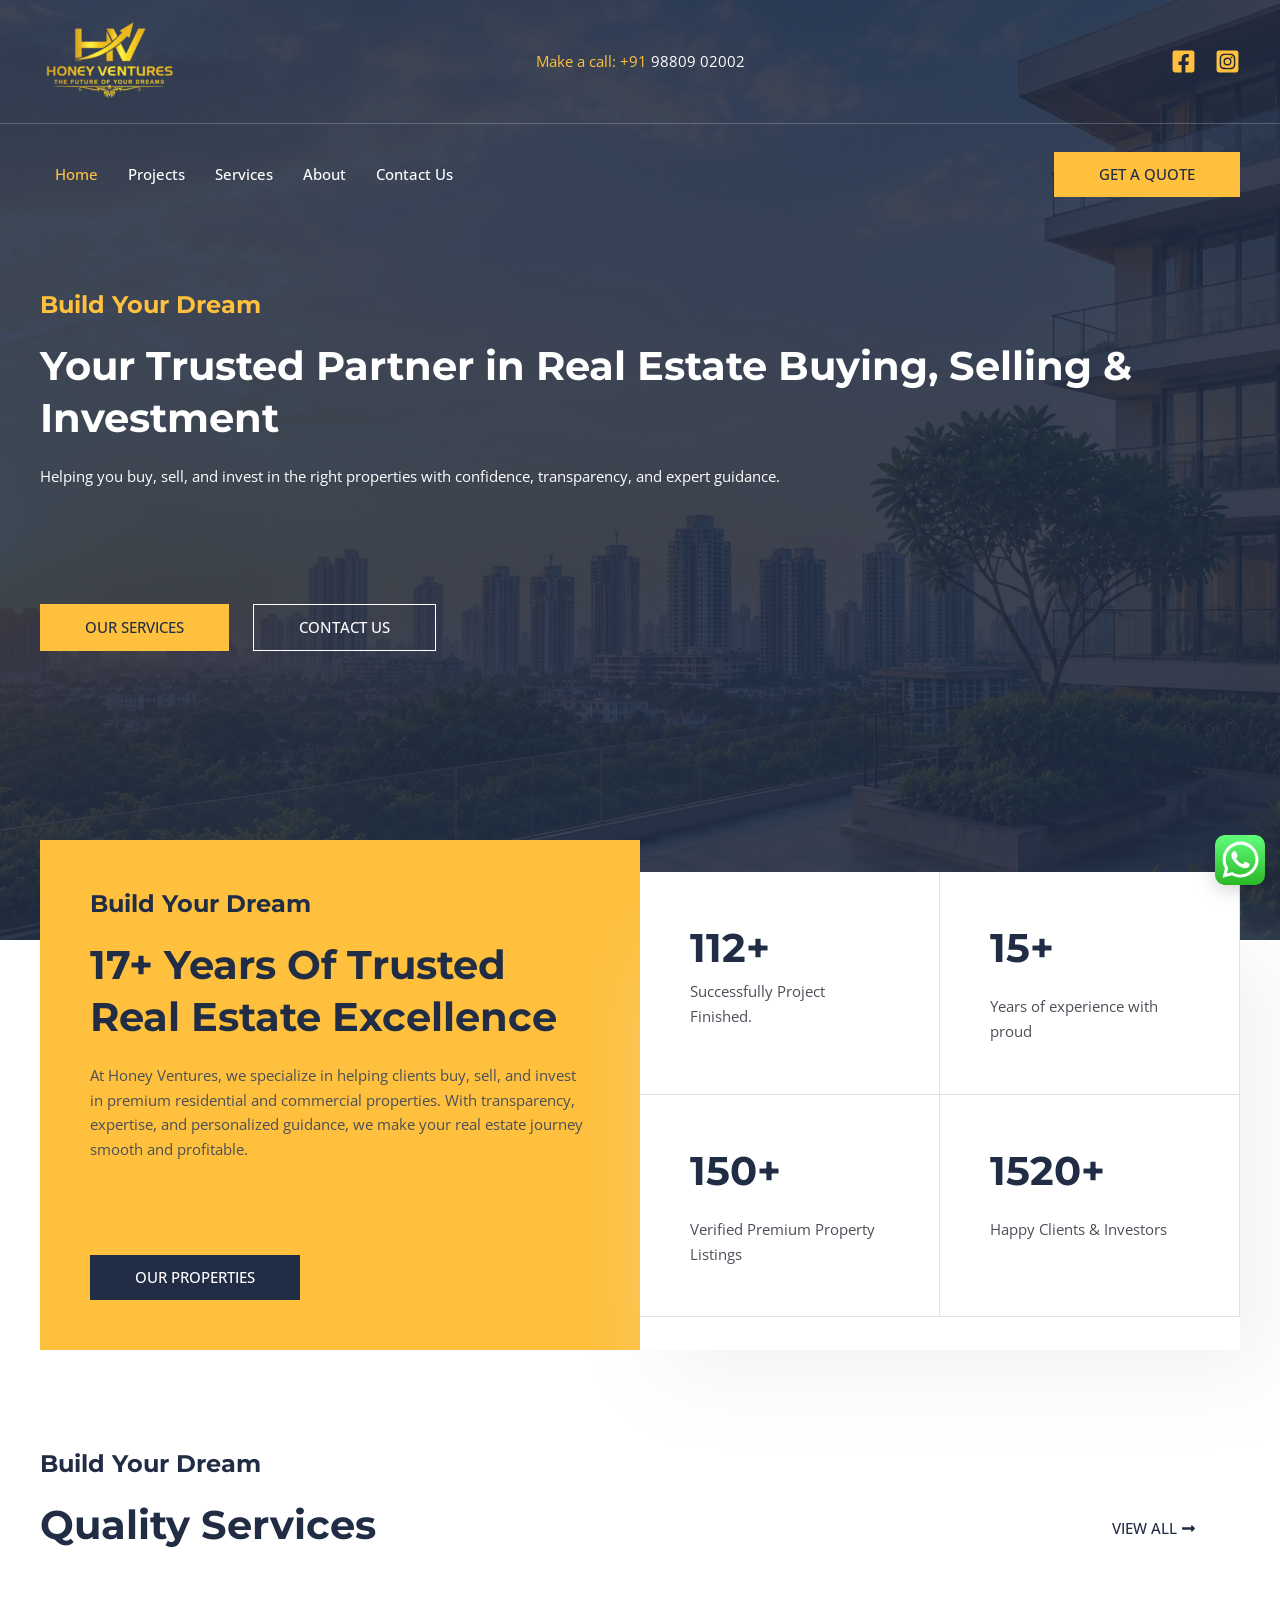
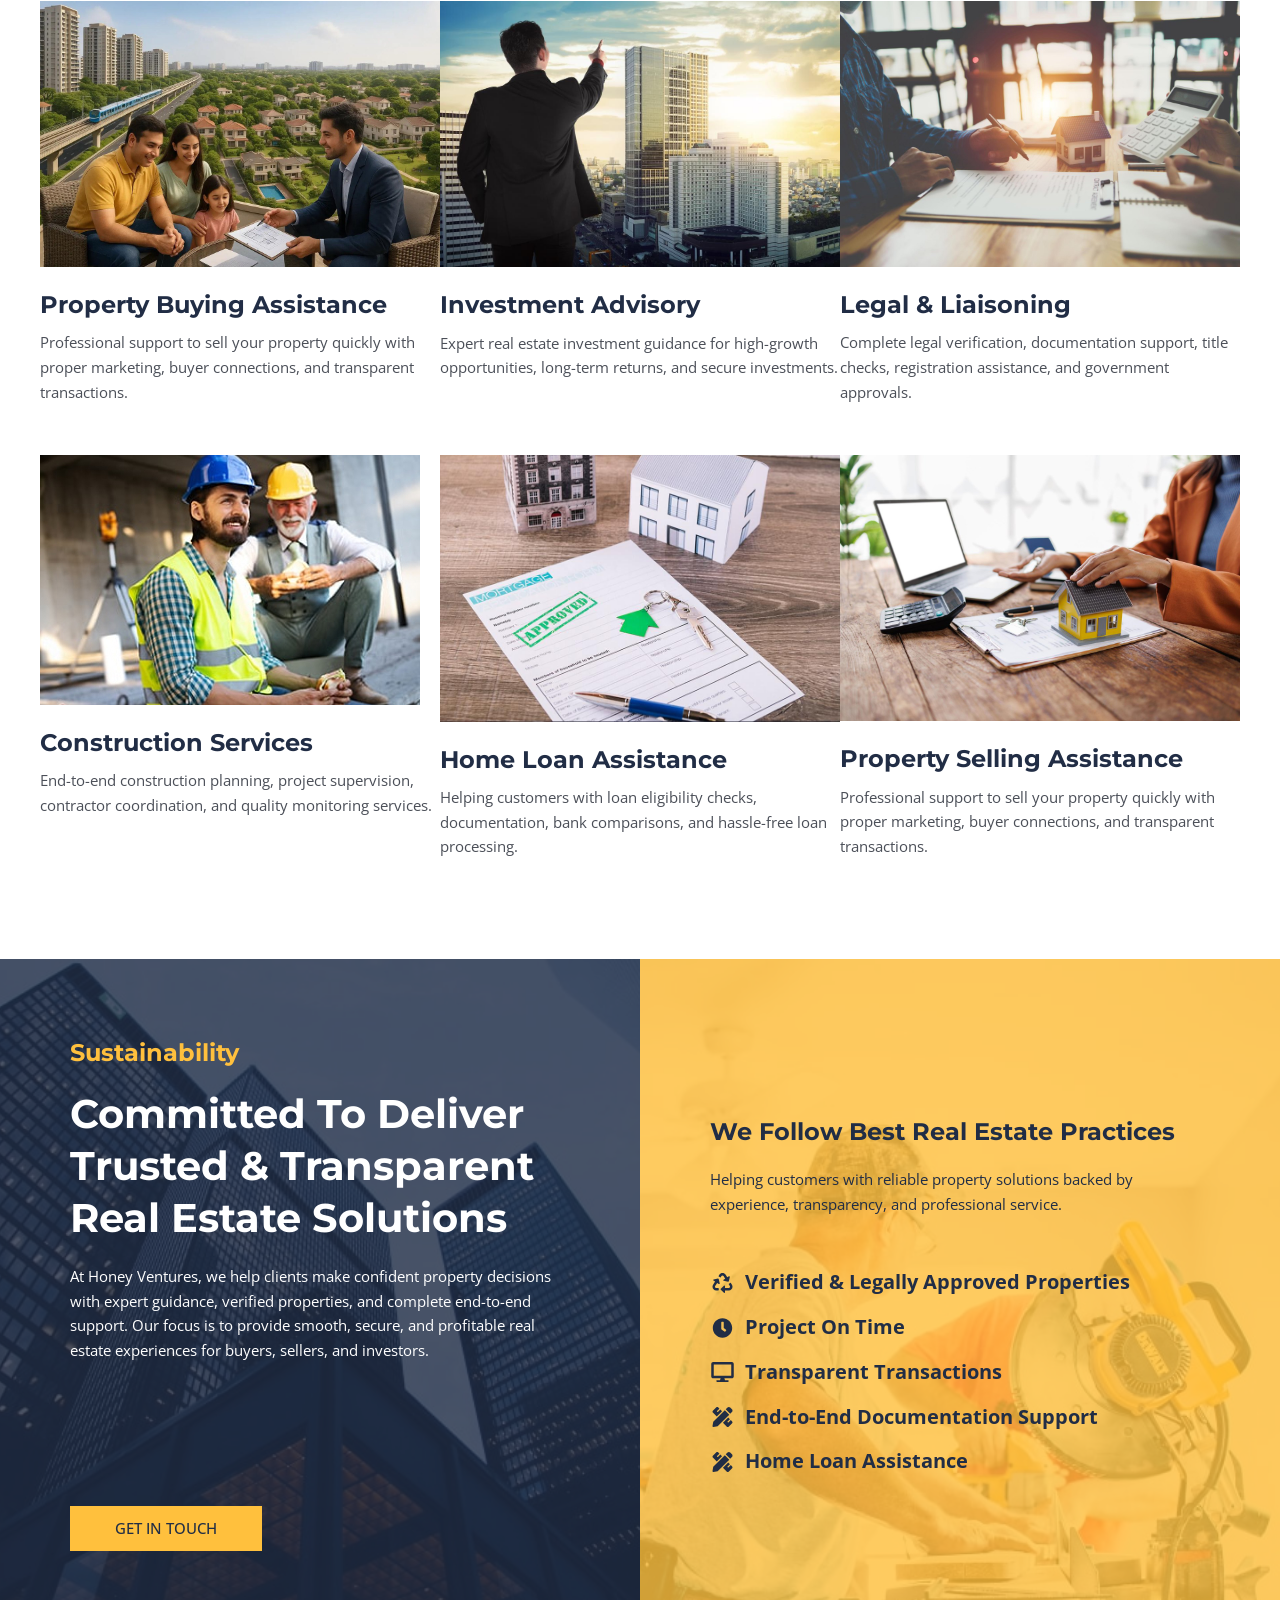
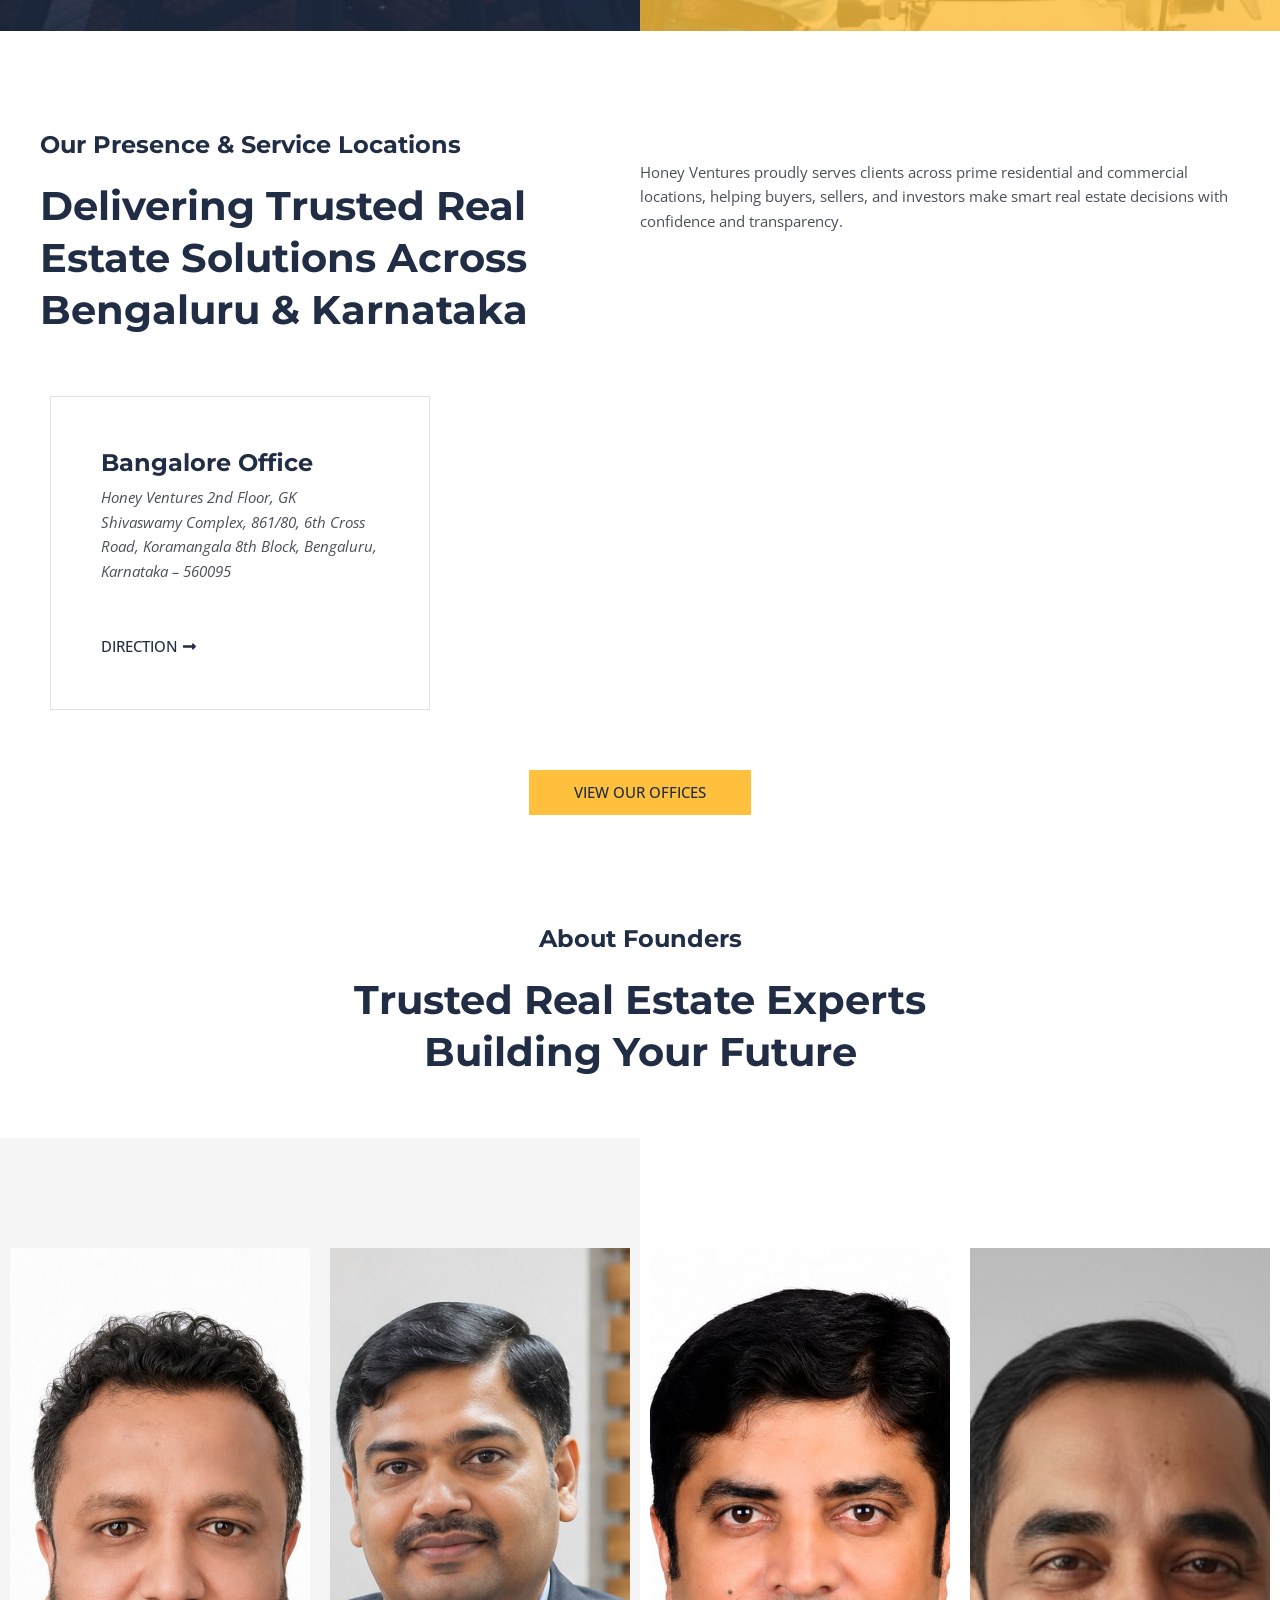
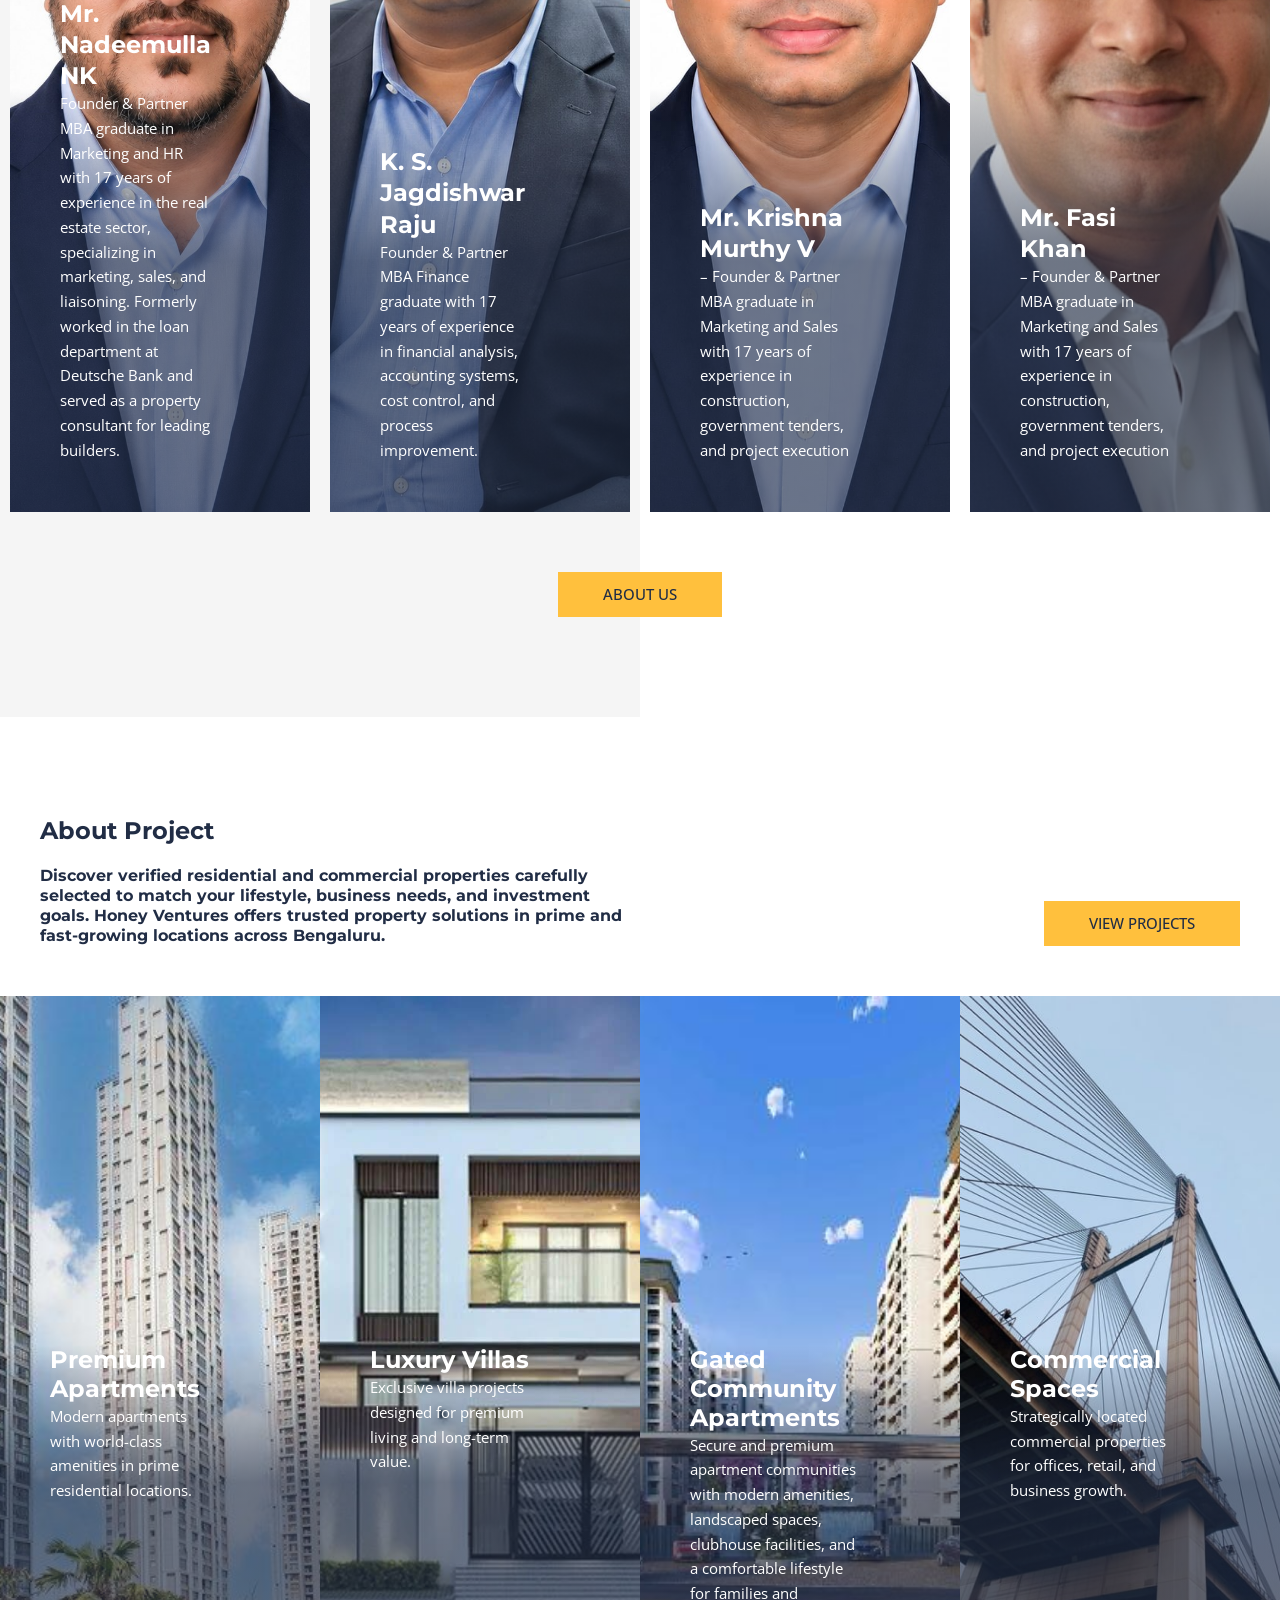
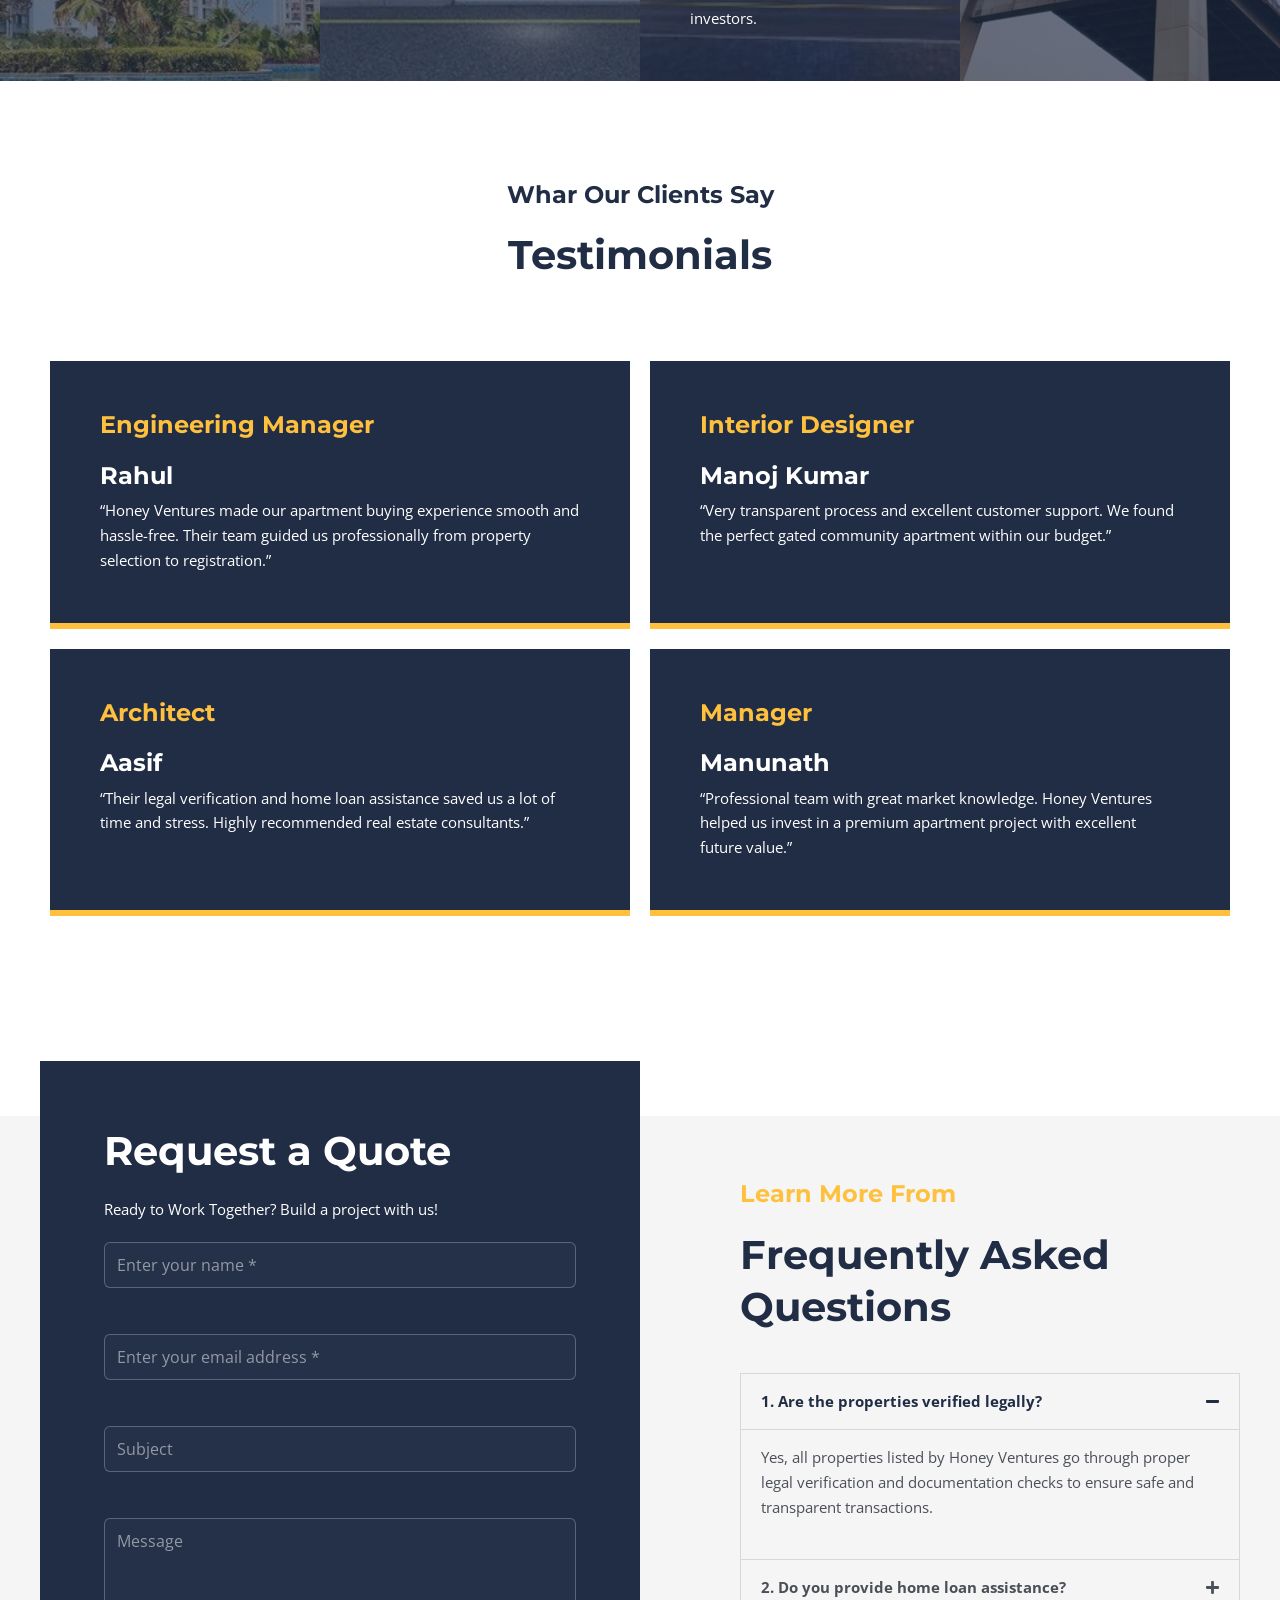
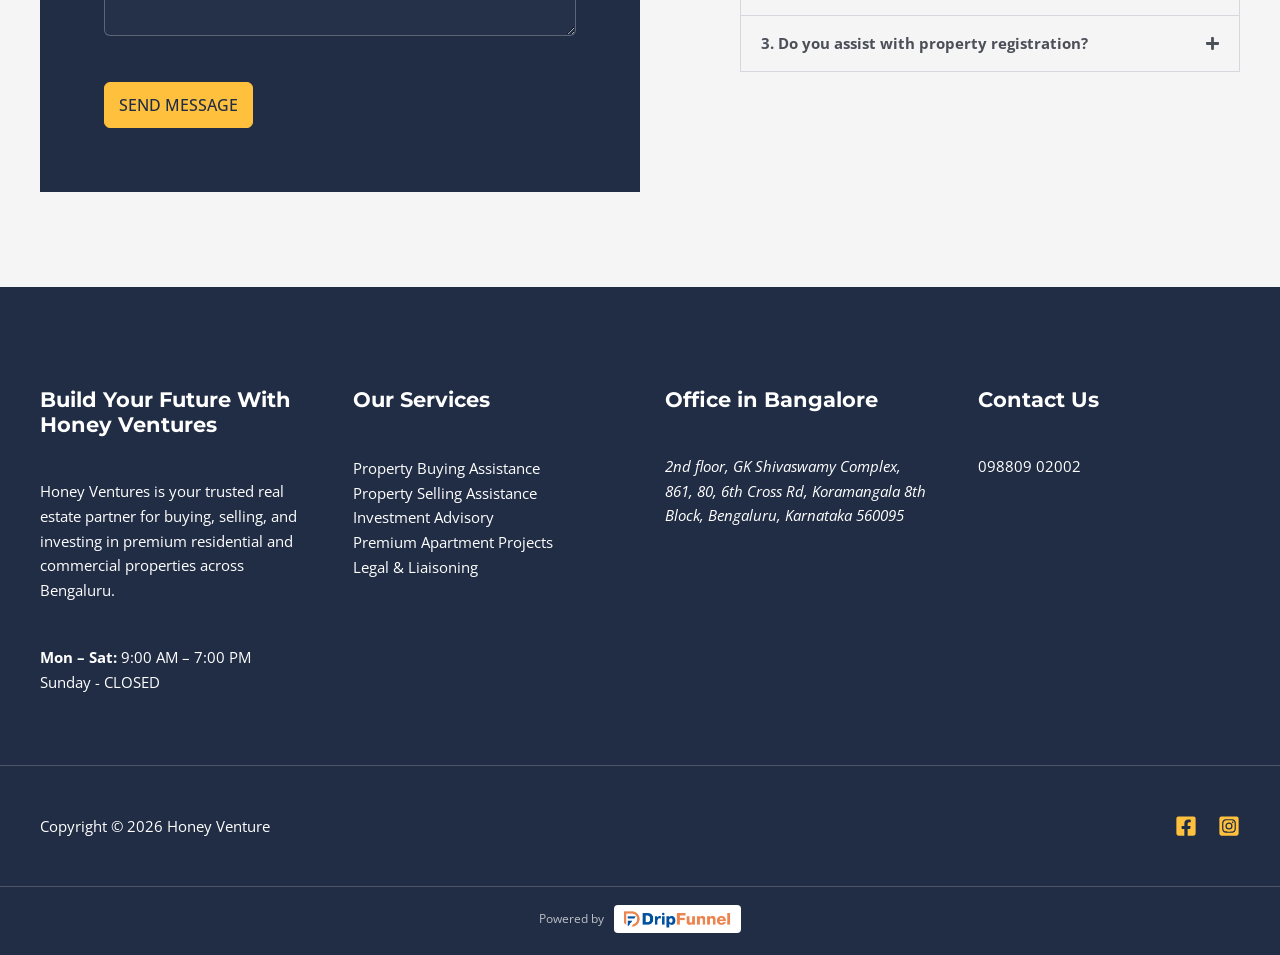
==== commit eaaa1217: "get a quote not working - fixed" ====
--- a/index.html
+++ b/index.html
@@ -69,13 +69,13 @@
       <nav class="main-nav" aria-label="Primary">
         <ul>
           <li><a href="index.html" data-page="home" aria-current="page">Home</a></li>
-          <li><a href="projects.html" data-page="projects">Projects</a></li>
-          <li><a href="services.html" data-page="services">Services</a></li>
-          <li><a href="about.html" data-page="about">About</a></li>
-          <li><a href="contact-us.html" data-page="contact-us">Contact Us</a></li>
+          <li><a href="projects/index.html" data-page="projects">Projects</a></li>
+          <li><a href="services/index.html" data-page="services">Services</a></li>
+          <li><a href="about/index.html" data-page="about">About</a></li>
+          <li><a href="contact-us/index.html" data-page="contact-us">Contact Us</a></li>
         </ul>
       </nav>
-      <a class="btn header-cta" href="contact.html">Get A Quote</a>
+      <a class="btn header-cta" href="contact/index.html">Get A Quote</a>
     </div>
   </div>
 
@@ -93,10 +93,10 @@
     <nav class="mobile-menu" id="mobile-menu" aria-label="Mobile">
       <ul>
         <li><a href="index.html" data-page="home" aria-current="page">Home</a></li>
-        <li><a href="projects.html" data-page="projects">Projects</a></li>
-        <li><a href="services.html" data-page="services">Services</a></li>
-        <li><a href="about.html" data-page="about">About</a></li>
-        <li><a href="contact-us.html" data-page="contact-us">Contact Us</a></li>
+        <li><a href="projects/index.html" data-page="projects">Projects</a></li>
+        <li><a href="services/index.html" data-page="services">Services</a></li>
+        <li><a href="about/index.html" data-page="about">About</a></li>
+        <li><a href="contact-us/index.html" data-page="contact-us">Contact Us</a></li>
       </ul>
     </nav>
   </div>
@@ -112,8 +112,8 @@
       <h1 id="hero-title">Your Trusted Partner in Real Estate Buying, Selling &amp; Investment</h1>
       <p>Helping you buy, sell, and invest in the right properties with confidence, transparency, and expert guidance.</p>
       <div class="hero-actions">
-        <a class="btn" href="services.html">Our Services</a>
-        <a class="btn btn--outline-light" href="contact.html">Contact Us</a>
+        <a class="btn" href="services/index.html">Our Services</a>
+        <a class="btn btn--outline-light" href="contact/index.html">Contact Us</a>
       </div>
     </div>
   </section>
@@ -125,7 +125,7 @@
         <p class="eyebrow h4">Build Your Dream</p>
         <h2 id="story-title">17+ Years Of Trusted Real Estate Excellence</h2>
         <p>At Honey Ventures, we specialize in helping clients buy, sell, and invest in premium residential and commercial properties. With transparency, expertise, and personalized guidance, we make your real estate journey smooth and profitable.</p>
-        <a class="btn btn--navy" href="projects.html">Our Properties</a>
+        <a class="btn btn--navy" href="projects/index.html">Our Properties</a>
       </div>
       <div class="stats-panel">
         <dl class="stats-grid">
@@ -162,7 +162,7 @@
           <p class="eyebrow h4">Build Your Dream</p>
           <h2 id="services-title">Quality Services</h2>
         </div>
-        <a class="btn btn--link" href="services.html">View All
+        <a class="btn btn--link" href="services/index.html">View All
           <svg viewBox="0 0 448 512" aria-hidden="true"><path d="M313.941 216H12c-6.627 0-12 5.373-12 12v56c0 6.627 5.373 12 12 12h301.941v46.059c0 21.382 25.851 32.09 40.971 16.971l86.059-86.059c9.373-9.373 9.373-24.569 0-33.941l-86.059-86.059c-15.119-15.119-40.971-4.411-40.971 16.971V216z"/></svg>
         </a>
       </div>
@@ -208,7 +208,7 @@
         <p class="eyebrow eyebrow--gold h4">Sustainability</p>
         <h2>Committed To Deliver Trusted &amp; Transparent Real Estate Solutions</h2>
         <p>At Honey Ventures, we help clients make confident property decisions with expert guidance, verified properties, and complete end-to-end support. Our focus is to provide smooth, secure, and profitable real estate experiences for buyers, sellers, and investors.</p>
-        <a class="btn" href="contact.html">Get In Touch</a>
+        <a class="btn" href="contact/index.html">Get In Touch</a>
       </div>
     </div>
     <div class="split-half split-gold bg-cover overlay-gold">
@@ -284,7 +284,7 @@
       </article>
     </div>
     <div class="founders-cta">
-      <a class="btn" href="about.html">About Us</a>
+      <a class="btn" href="about/index.html">About Us</a>
     </div>
   </section>
 
@@ -296,7 +296,7 @@
         <h3>Discover verified residential and commercial properties carefully selected to match your lifestyle, business needs, and investment goals. Honey Ventures offers trusted property solutions in prime and fast-growing locations across Bengaluru.</h3>
       </div>
       <div class="actions">
-        <a class="btn" href="projects.html">View Projects</a>
+        <a class="btn" href="projects/index.html">View Projects</a>
       </div>
     </div>
   </section>
@@ -433,11 +433,11 @@
         <h2 class="footer-title">Our Services</h2>
         <nav aria-label="Our Services">
           <ul class="footer-links">
-            <li><a href="services.html">Property Buying Assistance</a></li>
-            <li><a href="services.html">Property Selling Assistance</a></li>
-            <li><a href="services.html">Investment Advisory</a></li>
-            <li><a href="projects.html">Premium Apartment Projects</a></li>
-            <li><a href="services.html">Legal &amp; Liaisoning</a></li>
+            <li><a href="services/index.html">Property Buying Assistance</a></li>
+            <li><a href="services/index.html">Property Selling Assistance</a></li>
+            <li><a href="services/index.html">Investment Advisory</a></li>
+            <li><a href="projects/index.html">Premium Apartment Projects</a></li>
+            <li><a href="services/index.html">Legal &amp; Liaisoning</a></li>
           </ul>
         </nav>
       </div>
@@ -462,6 +462,10 @@
         <a href="https://www.instagram.com/honeyventures150125/" target="_blank" rel="noopener" aria-label="Honey Ventures on Instagram"><svg viewBox="0 0 448 512" aria-hidden="true"><path d="M224,202.66A53.34,53.34,0,1,0,277.36,256,53.38,53.38,0,0,0,224,202.66Zm124.71-41a54,54,0,0,0-30.41-30.41c-21-8.29-71-6.43-94.3-6.43s-73.25-1.93-94.31,6.43a54,54,0,0,0-30.41,30.41c-8.28,21-6.43,71.05-6.43,94.33S91,329.26,99.32,350.33a54,54,0,0,0,30.41,30.41c21,8.29,71,6.43,94.31,6.43s73.24,1.93,94.3-6.43a54,54,0,0,0,30.41-30.41c8.35-21,6.43-71.05,6.43-94.33S357.1,182.74,348.75,161.67ZM224,338a82,82,0,1,1,82-82A81.9,81.9,0,0,1,224,338Zm85.38-148.3a19.14,19.14,0,1,1,19.13-19.14A19.1,19.1,0,0,1,309.42,189.74ZM400,32H48A48,48,0,0,0,0,80V432a48,48,0,0,0,48,48H400a48,48,0,0,0,48-48V80A48,48,0,0,0,400,32ZM382.88,322c-1.29,25.63-7.14,48.34-25.85,67s-41.4,24.63-67,25.85c-26.41,1.49-105.59,1.49-132,0-25.63-1.29-48.26-7.15-67-25.85s-24.63-41.42-25.85-67c-1.49-26.42-1.49-105.61,0-132,1.29-25.63,7.07-48.34,25.85-67s41.47-24.56,67-25.78c26.41-1.49,105.59-1.49,132,0,25.63,1.29,48.33,7.15,67,25.85s24.63,41.42,25.85,67.05C384.37,216.44,384.37,295.56,382.88,322Z"/></svg></a>
       </div>
     </div>
+  </div>
+  <div class="powered-by">
+    <span>Powered by</span>
+    <a href="https://www.dripfunnel.com/in/" target="_blank" rel="noopener noreferrer" aria-label="DripFunnel"><img src="assets/logos/dripfunnel-logo.png" alt="DripFunnel" width="845" height="143" loading="lazy"></a>
   </div>
 </footer>
 
--- a/css/style.css
+++ b/css/style.css
@@ -303,6 +303,10 @@
   text-align: center;
 }
 .page-banner h1 { color: var(--white); }
+.page-banner--projects { background-image: url("../assets/images/pages/about-us.jpg"); }
+.page-banner--services,
+.page-banner--about { background-image: url("../assets/images/pages/services-banner.jpg"); }
+.page-banner--contact { background-image: url("../assets/images/pages/page-header.jpg"); }
 .page-banner--dark-title h1 { color: #111010; }   /* as set on the live Contact Us page */
 
 /* 6. Stats ---------------------------------------------------------------- */
@@ -664,6 +668,28 @@
 .footer-bottom .social-links { gap: 21px; }
 .footer-bottom .social-links svg { width: 22px; height: 22px; }
 
+/* "Powered by" attribution. The logo's blue reads poorly on navy, so it sits on a white chip. */
+.powered-by {
+  display: flex;
+  flex-wrap: wrap;
+  align-items: center;
+  justify-content: center;
+  gap: 10px;
+  padding: 18px 20px 22px;
+  border-top: 1px solid var(--footer-divider);
+  font-size: .8rem;
+  color: rgba(255, 255, 255, .7);
+}
+.powered-by a {
+  display: inline-flex;
+  padding: 5px 10px;
+  border-radius: 4px;
+  background: var(--white);
+  transition: opacity .2s;
+}
+.powered-by a:hover { opacity: .85; }
+.powered-by img { width: auto; height: 18px; }
+
 /* 15. WhatsApp ------------------------------------------------------------ */
 .whatsapp-float {
   position: fixed;
@@ -688,7 +714,7 @@
 .about-intro .col { width: 50%; }
 .about-intro .eyebrow { margin-bottom: 20px; }
 .about-intro h2 { margin-bottom: 20px; }
-.about-intro .col p + p { margin-top: 24px; }
+.about-intro .col > p:not(.eyebrow) { margin-bottom: 1.6em; }   /* Astra paragraph spacing, last one included */
 .about-intro .col--features { padding-left: 100px; display: flex; flex-direction: column; justify-content: center; }
 
 .icon-box { display: flex; align-items: flex-start; gap: 30px; }
@@ -706,12 +732,13 @@
 }
 .icon-box .icon svg { width: 25px; height: 25px; fill: currentColor; }
 .icon-box h3 { margin-bottom: 7px; }
+.icon-box > div { flex: 1; min-width: 0; }
 
 .about-stats {
   padding: 100px var(--gutter);
-  background-image: url("../assets/images/hero-bg.jpg");
-}
-.about-stats .container { display: flex; padding: 0; }
+  background-image: url("../assets/images/pages/services-banner.jpg");
+}
+.about-stats .container { display: flex; align-items: flex-start; padding: 0; }
 .about-stats .icon-box { width: 25%; margin: 0; }
 .about-stats .stat-num {
   font-family: var(--font-heading);
@@ -738,15 +765,17 @@
   background: var(--white);
   border-radius: 15px;
 }
-.expert img { width: 100%; border-radius: 5%; }
+.expert img { width: 100%; margin-bottom: 10px; border-radius: 5%; }
 .expert-body { padding: 20px 10px; }
 .expert-body h3 { font-size: 1.3333rem; line-height: 1.2; }
-.expert-body p { font-size: 15px; }
+.expert-body p { font-size: 15px; line-height: 1.65rem; }
 
 .split--about .split-half { padding: 100px 0; }
 .split--about .split-dark h2 { margin-bottom: 0; }
-.split--about .split-dark .btn { margin-top: 50px; }
+.split--about .split-dark .btn { margin-top: 70px; }   /* 50px widget padding + 20px widget gap */
 .split--about .split-gold h3 { margin-bottom: 0; }
+.split--about .icon-list { margin-top: 30px; }
+.split--about .icon-list li { line-height: 1.65rem; }   /* body line-height, so it scales with the tablet type size */
 
 /* Contact Us */
 .contact-details { padding: 100px var(--gutter); background: var(--white); }
@@ -756,21 +785,29 @@
 .contact-info { width: 33.3%; padding: 20px; }
 .contact-info h3 { margin-bottom: 20px; }
 .contact-info h4 { margin-bottom: 7px; }
-.contact-block + .contact-block { padding-top: 20px; }
-.contact-block:nth-of-type(2) { padding-bottom: 20px; }
-.contact-info .btn { margin-top: 30px; }
+.contact-block + .contact-block { margin-top: 20px; }   /* Elementor's 20px widget gap */
+.contact-block:nth-of-type(2) { padding: 20px 0; }
+.contact-info .btn { margin-top: 50px; }   /* 30px widget padding + 20px widget gap */
 .contact-map { width: 66.67%; }
 .contact-map iframe { display: block; width: 100%; height: 475px; border: 0; filter: saturate(0); }
 .contact-divider { margin-top: 50px; padding: 15px 0; }
 .contact-divider hr { margin: 0; border: 0; border-top: 1px solid #ddd6d6; }
 
-/* Services / Projects pages (custom blocks on the live site: Poppins + blue) */
-.hv-custom { font-family: 'Poppins', sans-serif; }
-.hv-custom h1, .hv-custom h2, .hv-custom h3 { font-family: 'Poppins', sans-serif; }
-
+/* Services / Projects pages (custom HTML blocks on the live site: Poppins + blue).
+   Headings keep Astra's Montserrat 700, as the blocks don't set a heading font. */
 .services-page,
-.projects-page { width: 100%; background: #f8fafc; padding: 100px 20px; }
-.services-container { width: 100%; max-width: 1200px; margin: auto; }
+.projects-page {
+  margin: 10px;               /* Elementor's default 10px container padding around the block */
+  padding: 100px 20px;
+  background: #f8fafc;
+  font-family: 'Poppins', sans-serif;
+  line-height: 1.65rem;       /* Astra's body line-height (1.65em) inherits as a fixed length */
+}
+.services-page {              /* Services sits in a boxed Elementor container (1200px) */
+  max-width: 1200px;
+  margin-inline: max(10px, calc((100% - 1200px) / 2));
+}
+.services-container { width: 100%; max-width: 1450px; margin: auto; }
 
 .custom-hero { text-align: center; margin-bottom: 90px; }
 .custom-badge {
@@ -816,7 +853,7 @@
 }
 .custom-card h3 { font-size: 30px; line-height: 1.3; color: #0d1b6f; margin-bottom: 18px; font-weight: 700; }
 .custom-card p { color: #4b5563; font-size: 16px; line-height: 1.8; margin-bottom: 25px; }
-.custom-card ul { margin-bottom: 30px; }
+.custom-card ul { margin: 0 0 30px 3em; }   /* Astra's list indent applies on the live page */
 .custom-card li { margin-bottom: 14px; color: #111827; font-size: 16px; }
 .custom-card .card-btn {
   display: inline-block;
@@ -829,11 +866,16 @@
 }
 .custom-card .card-btn:hover { background: #0d1b6f; }
 
-.projects-page .custom-card { border-radius: 24px; }
+.projects-page .services-container { max-width: 1400px; }
+.projects-page .custom-card { border-radius: 24px; box-shadow: 0 10px 30px rgba(0, 0, 0, .06); }
 .projects-page .custom-card:hover { transform: translateY(-8px); }
 .projects-page .custom-card-body { padding: 28px; }
 .projects-page .custom-card h3 { font-size: 28px; margin-bottom: 15px; }
-.projects-page .custom-card p { margin-bottom: 0; }
+.projects-page .custom-card img { height: 260px; }          /* not reduced on mobile, unlike Services */
+.projects-page .custom-card p,
+.projects-page .process-box p { margin-bottom: 1.6em; }   /* Astra's .entry-content p margin leaks into the live block */
+.projects-page .custom-card p { font-size: 16px; }
+.projects-page .custom-section-title h2 { line-height: 1.3; }
 
 .custom-section-title { text-align: center; margin-bottom: 50px; }
 .custom-section-title span { color: #2e78d2; font-weight: 600; font-size: 15px; }
@@ -847,12 +889,12 @@
 .process-box p { color: #0d1b6f; font-size: 18px; font-weight: 500; }
 
 .custom-cta { background: #2e78d2; padding: 70px; border-radius: 30px; text-align: center; color: #fff; }
-.custom-cta h2 { font-size: 58px; line-height: 1.3; margin-bottom: 20px; font-weight: 800; color: #fff; }
+.custom-cta h2 { font-size: 58px; line-height: 1.3; margin-bottom: 20px; font-weight: 800; color: var(--navy); }   /* no colour set in the live block, so Astra's navy applies */
 .custom-cta p { max-width: 850px; margin: 0 auto 35px; font-size: 20px; line-height: 1.8; }
 .custom-cta a { display: inline-block; background: #fff; color: #2e78d2; padding: 18px 36px; border-radius: 12px; font-size: 18px; font-weight: 700; }
 
 /* Get A Quote page (custom block on the live site: Poppins + black/yellow) */
-.quote-page { background: #fffdf5; color: #222; line-height: 1.6; }
+.quote-page { padding: 0 10px 10px; background: #fffdf5; color: #222; font-family: 'Poppins', sans-serif; line-height: 1.6; }   /* 10px: Elementor container padding around the block */
 .quote-hero {
   width: 100%;
   min-height: 90vh;
@@ -889,6 +931,7 @@
   font-family: 'Poppins', sans-serif;
   color: #222;
   background: #fff;
+  line-height: 1.65;
   outline: none;
 }
 .form-group input:focus,
@@ -898,13 +941,14 @@
 .form-group.has-error input,
 .form-group.has-error select { border-color: #dc2626; }
 .form-group .field-error { color: #b91c1c; }
-.submit-btn { width: 100%; background: #f4b400; color: #111; border: 0; padding: 16px; border-radius: 8px; font-size: 16px; font-weight: 600; transition: .3s; }
+.submit-btn { width: 100%; background: #f4b400; color: #111; border: 0; padding: 16px; border-radius: 8px; font-size: 16px; font-weight: 600; line-height: 1; transition: .3s; }
 .submit-btn:hover { background: #ffcc29; }
 .quote-page .form-status.is-error { background: #fef2f2; border-color: #fecaca; color: #991b1b; }
 .quote-page .form-status.is-info { background: #fffbeb; border: 1px solid #fde68a; color: #78350f; }
 .quote-page .form-status a { text-decoration: underline; font-weight: 600; }
 
 .q-section { padding: 80px 20px; }
+.q-section--white { background: #fff; }
 .q-container { max-width: 1200px; margin: auto; }
 .q-title { text-align: center; margin-bottom: 50px; }
 .q-title h2 { font-size: 42px; line-height: 1.3; margin-bottom: 10px; color: #222; }
@@ -912,7 +956,9 @@
 .features { display: grid; grid-template-columns: repeat(4, 1fr); gap: 25px; }
 .feature-box { background: #fff; padding: 35px 25px; border-radius: 14px; text-align: center; box-shadow: 0 5px 20px rgba(0, 0, 0, .08); transition: .3s; }
 .feature-box:hover { transform: translateY(-5px); }
-.feature-box h3 { font-size: 1.17em; line-height: 1.3; color: #222; margin-bottom: 8px; }
+.feature-box h3 { color: #222; margin-bottom: 20px; }   /* Astra h3 size and margin apply on the live page */
+.feature-box p,
+.service-box p { margin-bottom: 1.6em; }
 .feature-icon {
   width: 70px; height: 70px;
   background: #f4b400;
@@ -923,7 +969,7 @@
 }
 .q-services { display: grid; grid-template-columns: repeat(3, 1fr); gap: 25px; }
 .service-box { background: #111; color: #fff; padding: 35px; border-radius: 14px; }
-.service-box h3 { font-size: 1.17em; line-height: 1.3; margin-bottom: 15px; color: #f4b400; }
+.service-box h3 { margin-bottom: 15px; color: #f4b400; }
 .q-cta { background: #111; padding: 80px 20px; text-align: center; }
 .q-cta h2 { color: #fff; font-size: 42px; line-height: 1.3; margin-bottom: 20px; }
 .q-cta p { color: #ccc; margin-bottom: 30px; }
@@ -987,19 +1033,23 @@
   .about-intro .col { width: 100%; }
   .about-intro .col--features { padding: 50px 0 0; }
   .about-stats { padding: 80px 40px; }
-  .about-stats .container { flex-wrap: wrap; row-gap: 30px; }
-  .about-stats .icon-box { width: 50%; }
+  .about-stats .container { padding: 0; }
+  .about-intro .col--features .icon-box { max-width: 491px; }
+  .about-intro .col--features .icon-box:nth-child(2) { padding: 20px 0; }
   .experts { padding: 80px 30px; }
-  .expert-grid { grid-template-columns: repeat(3, 1fr); }
+  .expert-grid { grid-template-columns: repeat(2, 1fr); }
   .split--about .split-half { padding: 50px; }
 
   .contact-details { padding: 60px 30px; }
+  .contact-details .container { padding-inline: 0; }
   .contact-layout { flex-direction: column; }
   .contact-info,
   .contact-map { width: 100%; padding: 0; }
+  .contact-info { width: 50%; }
   .contact-map { padding-top: 30px; }
 
   .page-banner { padding: 200px var(--gutter) 50px; }
+  .page-banner--about { padding-bottom: 100px; padding-top: 150px; }
 }
 
 @media (max-width: 1100px) {
@@ -1092,20 +1142,33 @@
   .footer-title { margin-bottom: 30px; }
   .footer-col p + p { margin-top: 30px; }
   .footer-bottom .footer-row { flex-direction: column; justify-content: center; gap: 16px; text-align: center; }
+  .powered-by { gap: 8px; padding-bottom: 20px; }
+  .powered-by img { height: 16px; }
 
   .about-intro { padding: 50px 25px; }
   .about-stats { padding: 50px 25px; }
-  .about-stats .icon-box { width: 100%; gap: 10px; }
-  .icon-box { gap: 10px; }
-  .experts { padding: 60px 15px; }
-  .expert-grid { grid-template-columns: 1fr 1fr; }
+  .about-stats .container { flex-direction: column; }
+  .about-stats .icon-box { width: 100%; }
+  .about-stats .icon-box:first-child { padding: 20px 0; }
+  .about-stats .icon-box:nth-child(2) { padding-bottom: 20px; }
+  .icon-box { flex-direction: column; gap: 10px; }   /* icon above the text on mobile */
+  .expert-grid { grid-template-columns: 1fr; }
   .expert { margin: 10px; }
   .split--about .split-half { padding: 30px; }
 
   .contact-details { padding: 50px 25px; }
+  .contact-info { width: 100%; }
 
   .page-banner { padding: 140px var(--gutter) 50px; }
-
+  .page-banner--projects,
+  .page-banner--services,
+  .page-banner--about,
+  .page-banner--contact { padding-top: 100px; }
+  .page-banner--about { padding-bottom: 50px; }
+}
+
+/* Services / Projects custom blocks switch to mobile at 768px on the live site */
+@media (max-width: 768px) {
   .services-page,
   .projects-page { padding: 70px 15px; }
   .custom-hero { margin-bottom: 60px; }
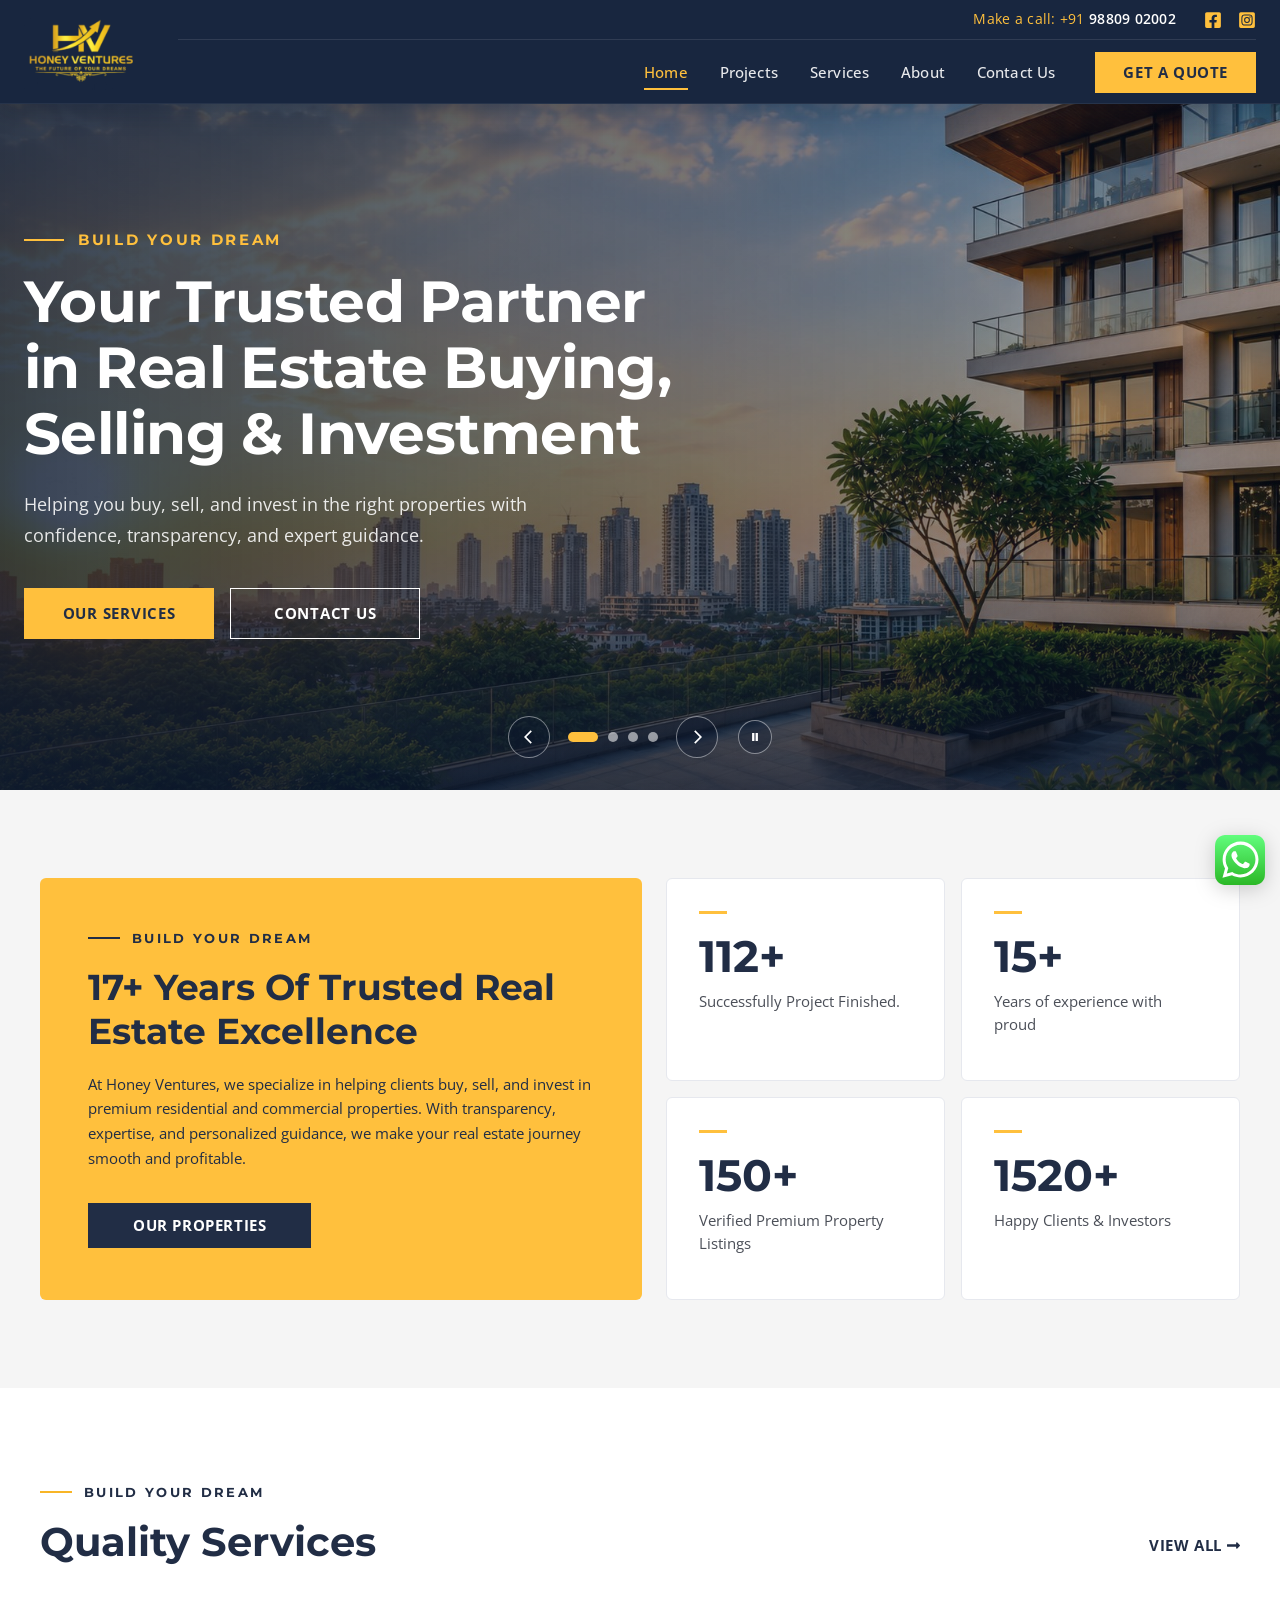
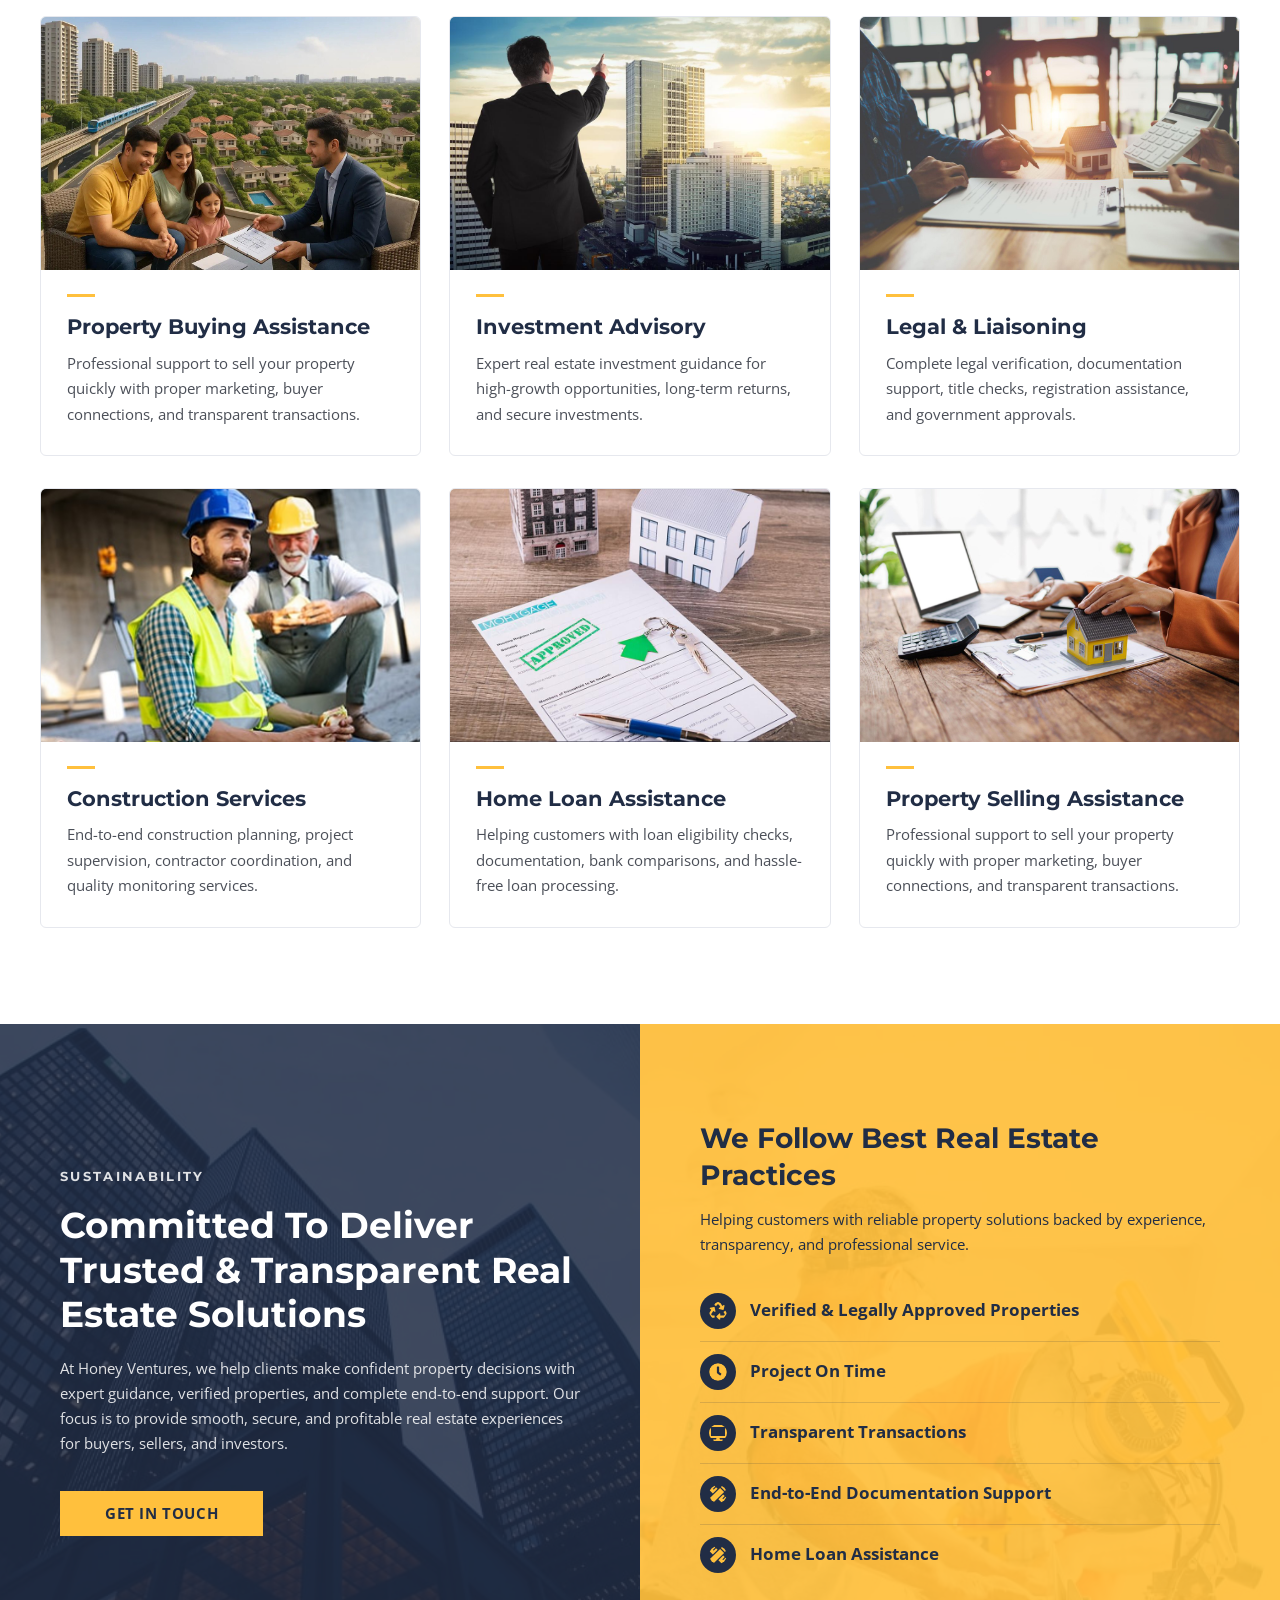
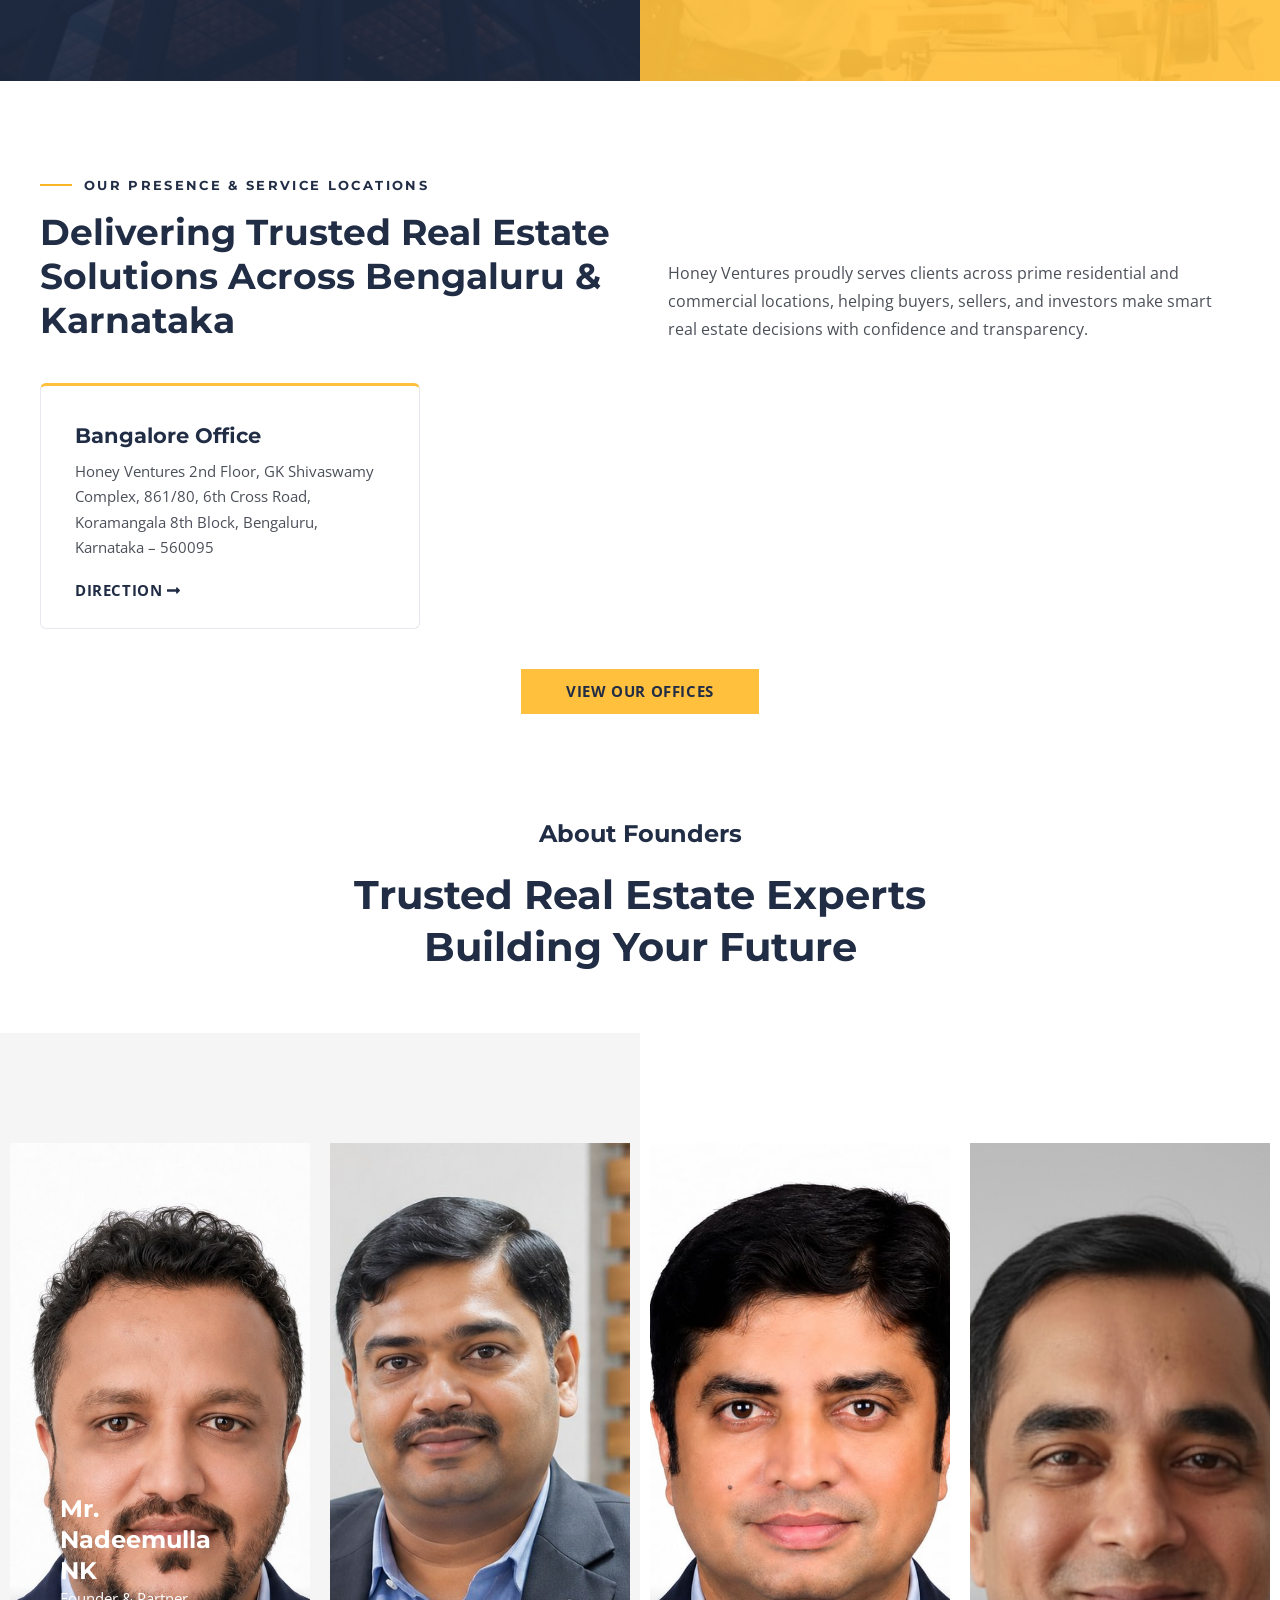
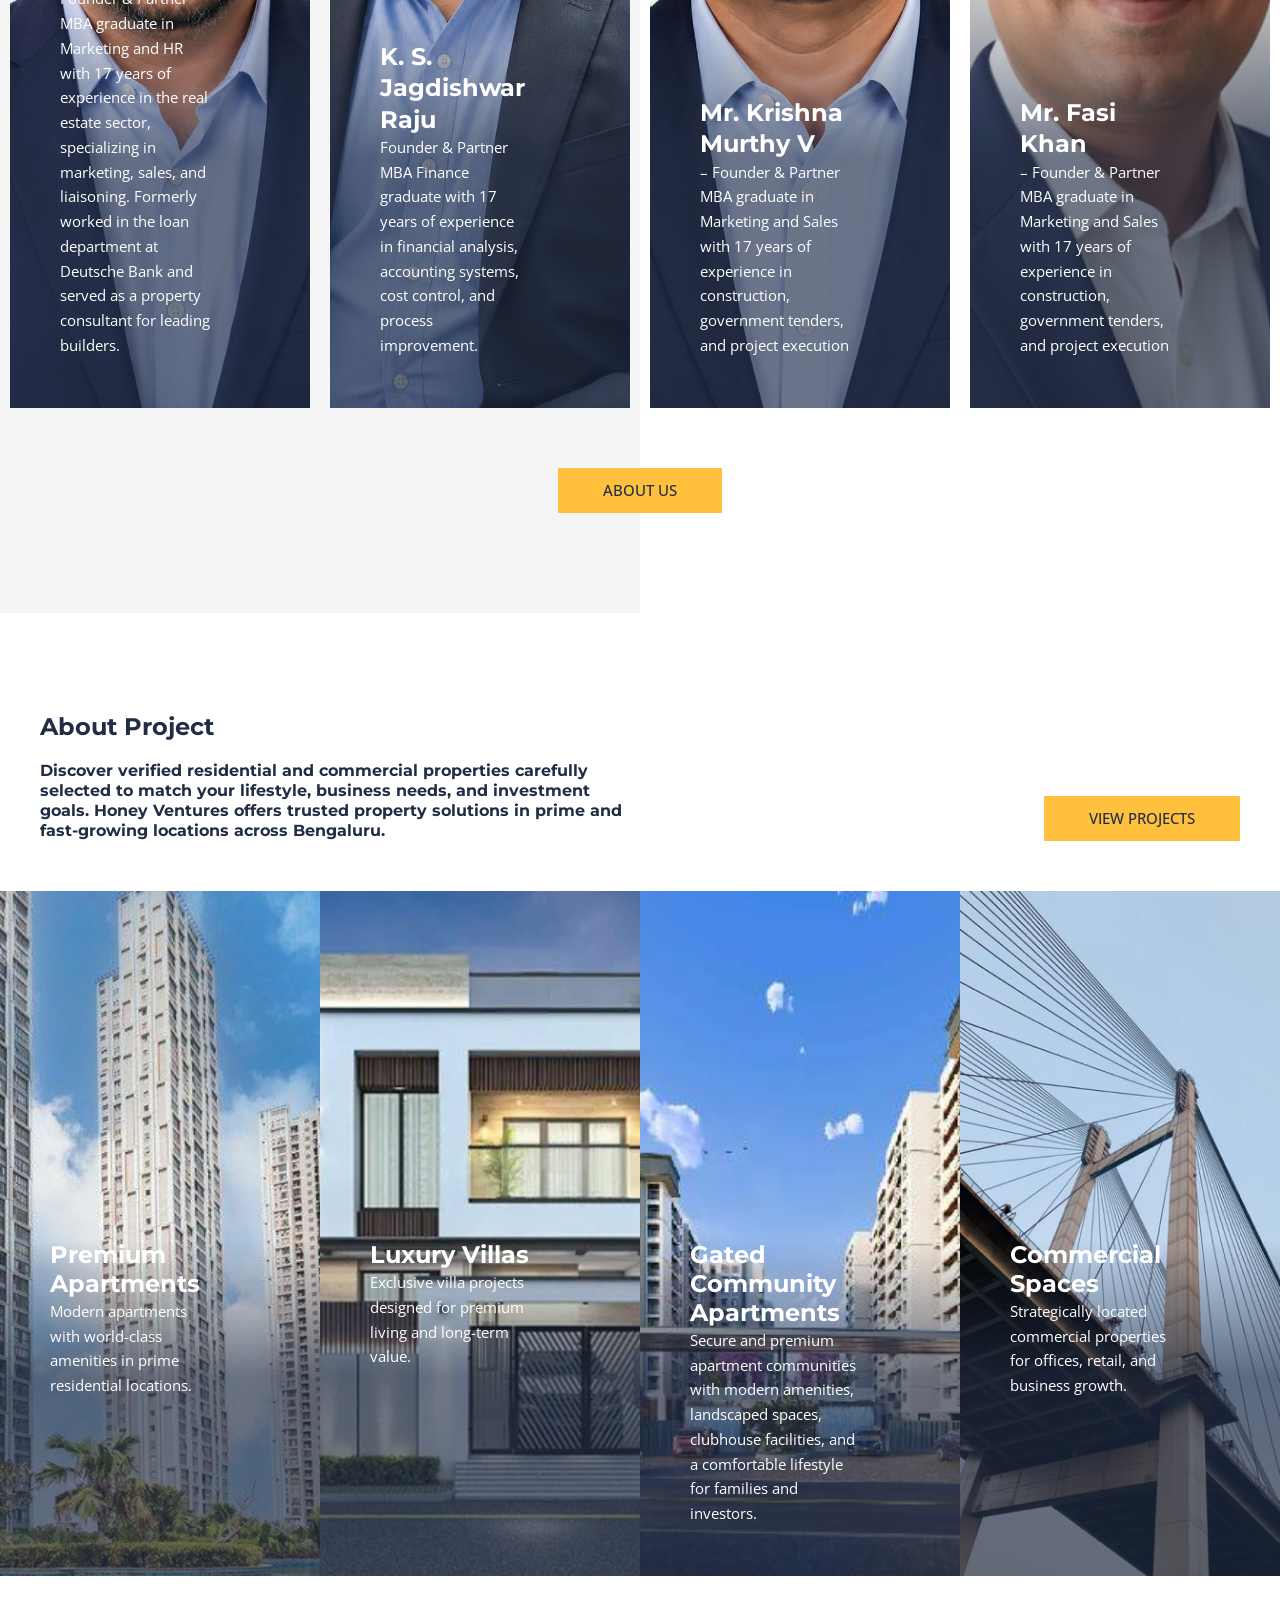
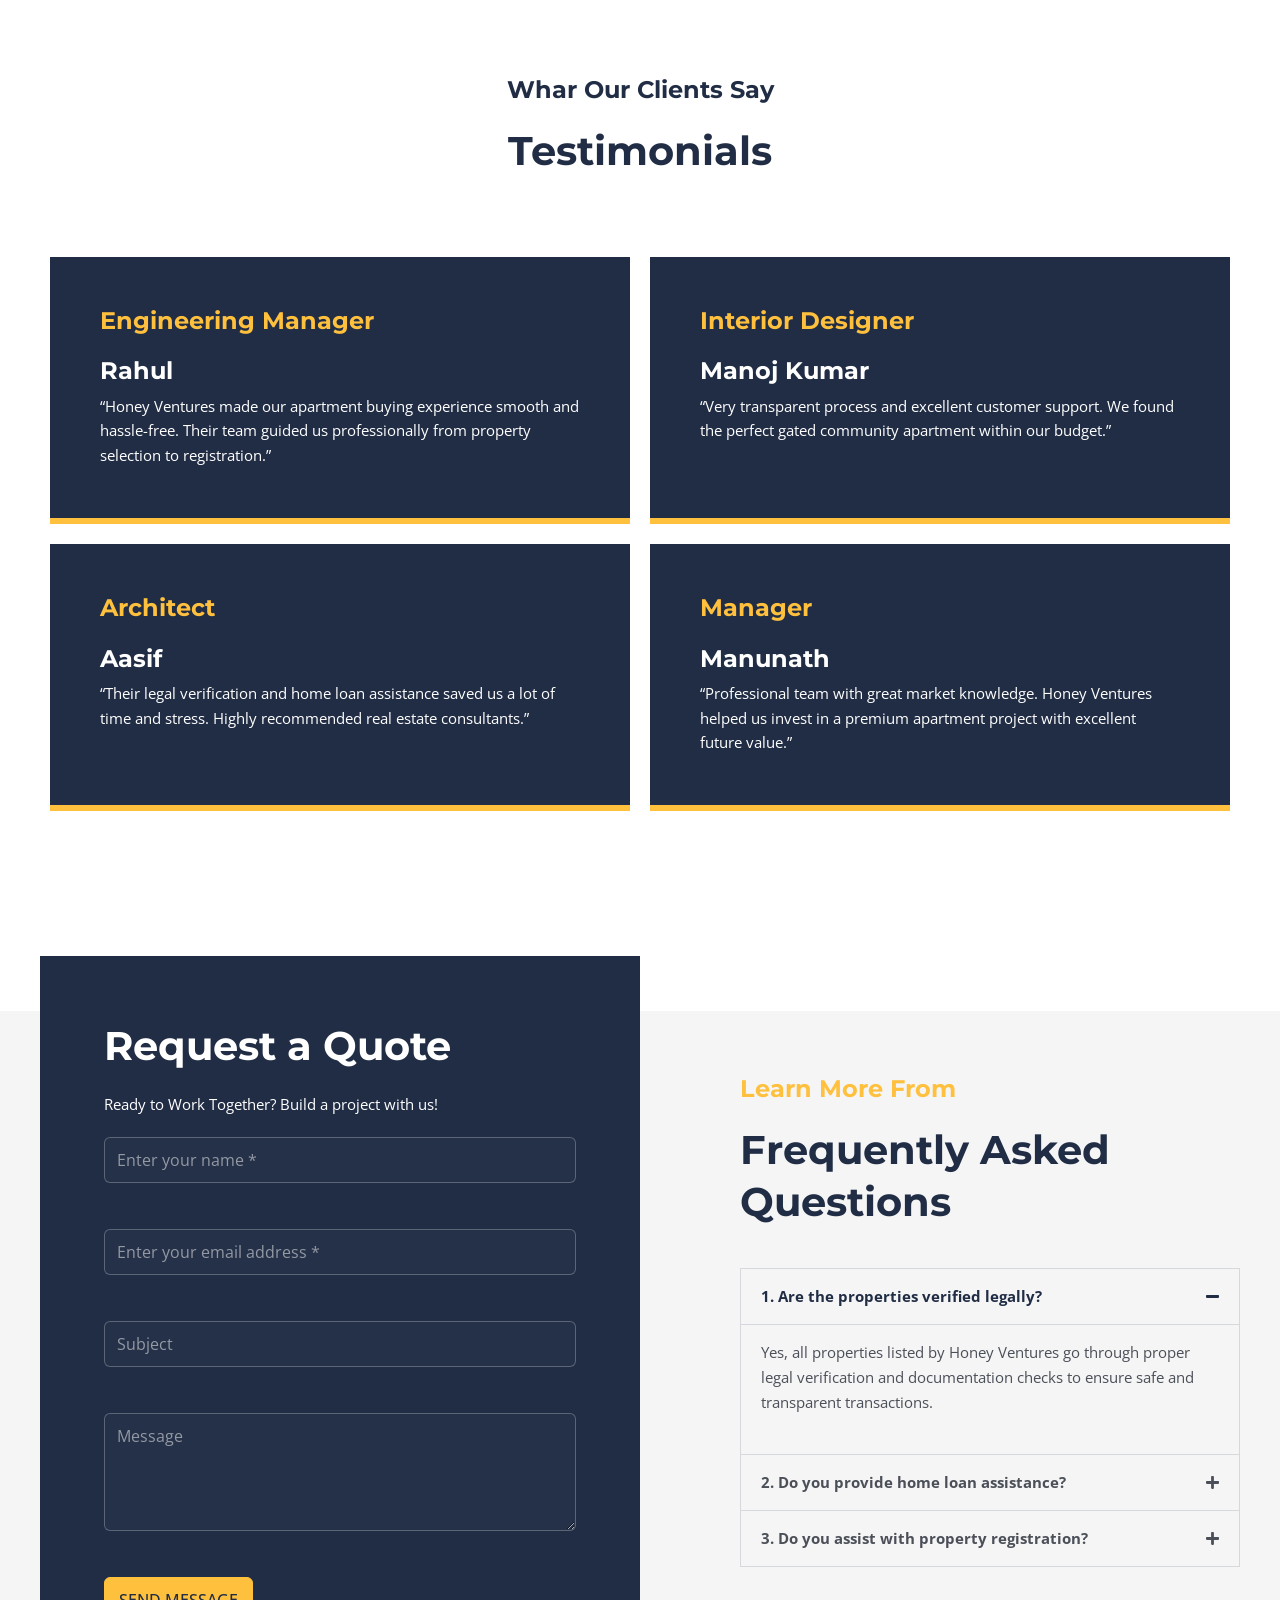
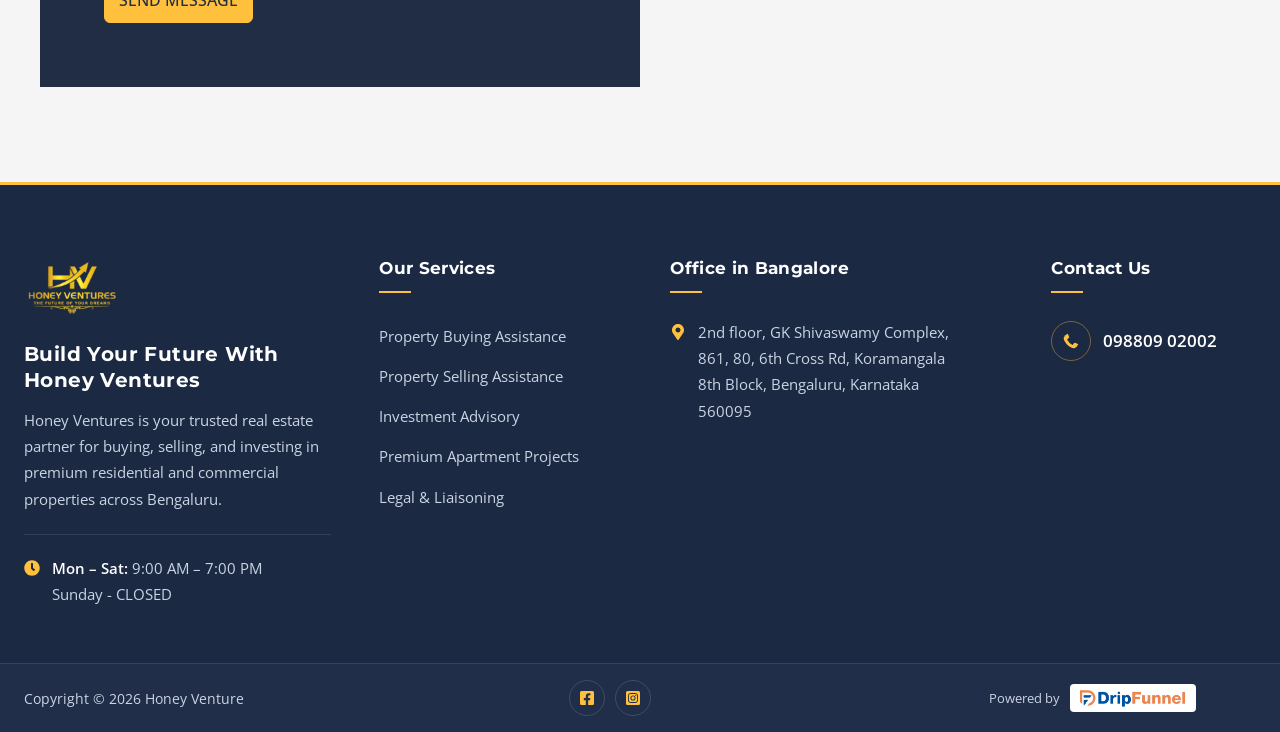
==== commit f49627ea: "header and footer redesgin" ====
--- a/index.html
+++ b/index.html
@@ -50,12 +50,12 @@
 <!-- @header:start -->
 <a class="skip-link" href="#content">Skip to content</a>
 <header class="site-header" id="masthead">
-  <!-- Desktop header (≥ 922px) -->
-  <div class="header-top">
-    <div class="header-row">
-      <a class="site-logo" href="index.html" aria-label="Honey Ventures — Home">
-        <img src="assets/logos/honey-ventures-logo-139x93.png" srcset="assets/logos/honey-ventures-logo-139x93.png 1x, assets/logos/honey-ventures-logo-300x200.png 2x" width="139" height="93" alt="Honey Ventures — The Future of Your Dreams">
-      </a>
+  <!-- Desktop header (≥ 922px): logo on the left; utility row (call + social) above the nav row -->
+  <div class="header-inner">
+    <a class="site-logo" href="index.html" aria-label="Honey Ventures — Home">
+      <img src="assets/logos/honey-ventures-logo-139x93.png" srcset="assets/logos/honey-ventures-logo-139x93.png 1x, assets/logos/honey-ventures-logo-300x200.png 2x" width="139" height="93" alt="Honey Ventures — The Future of Your Dreams">
+    </a>
+    <div class="header-top">
       <p class="header-call">Make a call: +91 <a href="tel:+919880902002">98809 02002</a></p>
       <div class="social-links">
         <!-- The live site's Facebook icon has an empty link (href=""); no Facebook URL exists in the source. -->
@@ -63,9 +63,7 @@
         <a href="https://www.instagram.com/honeyventures150125/" target="_blank" rel="noopener" aria-label="Honey Ventures on Instagram"><svg viewBox="0 0 448 512" aria-hidden="true"><path d="M224,202.66A53.34,53.34,0,1,0,277.36,256,53.38,53.38,0,0,0,224,202.66Zm124.71-41a54,54,0,0,0-30.41-30.41c-21-8.29-71-6.43-94.3-6.43s-73.25-1.93-94.31,6.43a54,54,0,0,0-30.41,30.41c-8.28,21-6.43,71.05-6.43,94.33S91,329.26,99.32,350.33a54,54,0,0,0,30.41,30.41c21,8.29,71,6.43,94.31,6.43s73.24,1.93,94.3-6.43a54,54,0,0,0,30.41-30.41c8.35-21,6.43-71.05,6.43-94.33S357.1,182.74,348.75,161.67ZM224,338a82,82,0,1,1,82-82A81.9,81.9,0,0,1,224,338Zm85.38-148.3a19.14,19.14,0,1,1,19.13-19.14A19.1,19.1,0,0,1,309.42,189.74ZM400,32H48A48,48,0,0,0,0,80V432a48,48,0,0,0,48,48H400a48,48,0,0,0,48-48V80A48,48,0,0,0,400,32ZM382.88,322c-1.29,25.63-7.14,48.34-25.85,67s-41.4,24.63-67,25.85c-26.41,1.49-105.59,1.49-132,0-25.63-1.29-48.26-7.15-67-25.85s-24.63-41.42-25.85-67c-1.49-26.42-1.49-105.61,0-132,1.29-25.63,7.07-48.34,25.85-67s41.47-24.56,67-25.78c26.41-1.49,105.59-1.49,132,0,25.63,1.29,48.33,7.15,67,25.85s24.63,41.42,25.85,67.05C384.37,216.44,384.37,295.56,382.88,322Z"/></svg></a>
       </div>
     </div>
-  </div>
-  <div class="header-main">
-    <div class="header-row">
+    <div class="header-main">
       <nav class="main-nav" aria-label="Primary">
         <ul>
           <li><a href="index.html" data-page="home" aria-current="page">Home</a></li>
@@ -75,7 +73,7 @@
           <li><a href="contact-us/index.html" data-page="contact-us">Contact Us</a></li>
         </ul>
       </nav>
-      <a class="btn header-cta" href="contact/index.html">Get A Quote</a>
+      <a class="btn header-cta" href="contact/index.html" data-page="contact">Get A Quote</a>
     </div>
   </div>
 
@@ -98,6 +96,10 @@
         <li><a href="about/index.html" data-page="about">About</a></li>
         <li><a href="contact-us/index.html" data-page="contact-us">Contact Us</a></li>
       </ul>
+      <div class="mobile-menu-footer">
+        <a class="btn" href="contact/index.html" data-page="contact">Get A Quote</a>
+        <p class="header-call">Make a call: +91 <a href="tel:+919880902002">98809 02002</a></p>
+      </div>
     </nav>
   </div>
 </header>
@@ -106,8 +108,15 @@
 <main id="content">
 
   <!-- 2. Hero -->
-  <section class="hero bg-cover" aria-labelledby="hero-title">
-    <div class="container">
+  <section class="hero" aria-labelledby="hero-title" aria-roledescription="carousel" data-hero-slider>
+    <!-- Background slides (decorative). Only the first loads up front; js/main.js loads the rest. -->
+    <div class="hero-slides" aria-hidden="true">
+      <div class="hero-slide is-active" style="background-image:url('assets/images/hero-bg.jpg')"></div>
+      <div class="hero-slide hero-slide--center" data-bg="assets/images/pages/quote-hero.jpg"></div>
+      <div class="hero-slide hero-slide--center" data-bg="assets/images/projects/luxury-villas.jpg"></div>
+      <div class="hero-slide hero-slide--bottom" data-bg="assets/images/pages/page-header.jpg"></div>
+    </div>
+    <div class="container hero-content">
       <p class="eyebrow eyebrow--gold eyebrow--h3 h3">Build Your Dream</p>
       <h1 id="hero-title">Your Trusted Partner in Real Estate Buying, Selling &amp; Investment</h1>
       <p>Helping you buy, sell, and invest in the right properties with confidence, transparency, and expert guidance.</p>
@@ -115,6 +124,24 @@
         <a class="btn" href="services/index.html">Our Services</a>
         <a class="btn btn--outline-light" href="contact/index.html">Contact Us</a>
       </div>
+    </div>
+    <div class="hero-controls" hidden>
+      <button class="hero-arrow hero-arrow--prev" type="button" aria-label="Previous slide">
+        <svg viewBox="0 0 24 24" aria-hidden="true"><path d="M15.4 5.4 14 4l-8 8 8 8 1.4-1.4L8.8 12z"/></svg>
+      </button>
+      <div class="hero-dots" role="group" aria-label="Choose slide">
+        <button type="button" aria-label="Slide 1 of 4" aria-current="true"></button>
+        <button type="button" aria-label="Slide 2 of 4"></button>
+        <button type="button" aria-label="Slide 3 of 4"></button>
+        <button type="button" aria-label="Slide 4 of 4"></button>
+      </div>
+      <button class="hero-arrow hero-arrow--next" type="button" aria-label="Next slide">
+        <svg viewBox="0 0 24 24" aria-hidden="true"><path d="M8.6 18.6 10 20l8-8-8-8-1.4 1.4 6.6 6.6z"/></svg>
+      </button>
+      <button class="hero-pause" type="button" aria-label="Pause slideshow" aria-pressed="false">
+        <svg class="icon-pause" viewBox="0 0 24 24" aria-hidden="true"><path d="M7 5h4v14H7zm6 0h4v14h-4z"/></svg>
+        <svg class="icon-play" viewBox="0 0 24 24" aria-hidden="true"><path d="M8 5v14l11-7z"/></svg>
+      </button>
     </div>
   </section>
 
@@ -202,7 +229,7 @@
   </section>
 
   <!-- 5. Sustainability / best practices -->
-  <section class="split" aria-label="Sustainability and best practices">
+  <section class="split split--home" aria-label="Sustainability and best practices">
     <div class="split-half split-dark bg-cover">
       <div class="split-inner">
         <p class="eyebrow eyebrow--gold h4">Sustainability</p>
@@ -424,10 +451,16 @@
 <footer class="site-footer">
   <div class="footer-main">
     <div class="footer-grid">
-      <div class="footer-col">
-        <h2 class="footer-title">Build Your Future With Honey Ventures</h2>
+      <div class="footer-col footer-col--brand">
+        <a class="footer-logo" href="index.html" aria-label="Honey Ventures — Home">
+          <img src="assets/logos/honey-ventures-logo-139x93.png" srcset="assets/logos/honey-ventures-logo-139x93.png 1x, assets/logos/honey-ventures-logo-300x200.png 2x" width="139" height="93" alt="Honey Ventures — The Future of Your Dreams" loading="lazy">
+        </a>
+        <h2 class="footer-title footer-title--brand">Build Your Future With Honey Ventures</h2>
         <p>Honey Ventures is your trusted real estate partner for buying, selling, and investing in premium residential and commercial properties across Bengaluru.</p>
-        <p><strong>Mon – Sat:</strong> 9:00 AM – 7:00 PM<br>Sunday - CLOSED</p>
+        <div class="footer-hours">
+          <svg class="footer-icon" viewBox="0 0 512 512" aria-hidden="true"><path d="M256,8C119,8,8,119,8,256S119,504,256,504,504,393,504,256,393,8,256,8Zm92.49,313h0l-20,25a16,16,0,0,1-22.49,2.5h0l-67-49.72a40,40,0,0,1-15-31.23V112a16,16,0,0,1,16-16h32a16,16,0,0,1,16,16V256l58,42.5A16,16,0,0,1,348.49,321Z"/></svg>
+          <p><strong>Mon – Sat:</strong> 9:00 AM – 7:00 PM<br>Sunday - CLOSED</p>
+        </div>
       </div>
       <div class="footer-col">
         <h2 class="footer-title">Our Services</h2>
@@ -443,29 +476,35 @@
       </div>
       <div class="footer-col">
         <h2 class="footer-title">Office in Bangalore</h2>
-        <address>
-          <p> 2nd floor, GK Shivaswamy Complex, 861, 80, 6th Cross Rd, Koramangala 8th Block, Bengaluru, Karnataka 560095</p>
-        </address>
+        <div class="footer-contact">
+          <svg class="footer-icon" viewBox="0 0 384 512" aria-hidden="true"><path d="M172.268 501.67C26.97 291.031 0 269.413 0 192 0 85.961 85.961 0 192 0s192 85.961 192 192c0 77.413-26.97 99.031-172.268 309.67-9.535 13.774-29.93 13.773-39.464 0zM192 272c44.183 0 80-35.817 80-80s-35.817-80-80-80-80 35.817-80 80 35.817 80 80 80z"/></svg>
+          <address>
+            <p>2nd floor, GK Shivaswamy Complex,<br>861, 80, 6th Cross Rd, Koramangala<br>8th Block, Bengaluru, Karnataka<br>560095</p>
+          </address>
+        </div>
       </div>
       <div class="footer-col">
         <h2 class="footer-title">Contact Us</h2>
-        <p><a href="tel:09880902002">098809 02002</a></p>
+        <a class="footer-contact footer-phone" href="tel:09880902002">
+          <svg class="footer-icon" viewBox="0 0 512 512" aria-hidden="true"><path d="M497.39 361.8l-112-48a24 24 0 0 0-28 6.9l-49.6 60.6A370.66 370.66 0 0 1 130.6 204.11l60.6-49.6a23.94 23.94 0 0 0 6.9-28l-48-112A24.16 24.16 0 0 0 122.6.61l-104 24A24 24 0 0 0 0 48c0 256.5 207.9 464 464 464a24 24 0 0 0 23.4-18.6l24-104a24.29 24.29 0 0 0-14.01-27.6z"/></svg>
+          <span>098809 02002</span>
+        </a>
       </div>
     </div>
   </div>
   <div class="footer-bottom">
     <div class="footer-row">
-      <p>Copyright © 2026 Honey Venture</p>
+      <p class="footer-copyright">Copyright © 2026 Honey Venture</p>
       <div class="social-links">
         <!-- The live site's Facebook icon has an empty link (href=""); no Facebook URL exists in the source. -->
         <span aria-hidden="true" title="Facebook"><svg viewBox="0 0 448 512"><path d="M400 32H48A48 48 0 0 0 0 80v352a48 48 0 0 0 48 48h137.25V327.69h-63V256h63v-54.64c0-62.15 37-96.48 93.67-96.48 27.14 0 55.52 4.84 55.52 4.84v61h-31.27c-30.81 0-40.42 19.12-40.42 38.73V256h68.78l-11 71.69h-57.78V480H400a48 48 0 0 0 48-48V80a48 48 0 0 0-48-48z"/></svg></span>
         <a href="https://www.instagram.com/honeyventures150125/" target="_blank" rel="noopener" aria-label="Honey Ventures on Instagram"><svg viewBox="0 0 448 512" aria-hidden="true"><path d="M224,202.66A53.34,53.34,0,1,0,277.36,256,53.38,53.38,0,0,0,224,202.66Zm124.71-41a54,54,0,0,0-30.41-30.41c-21-8.29-71-6.43-94.3-6.43s-73.25-1.93-94.31,6.43a54,54,0,0,0-30.41,30.41c-8.28,21-6.43,71.05-6.43,94.33S91,329.26,99.32,350.33a54,54,0,0,0,30.41,30.41c21,8.29,71,6.43,94.31,6.43s73.24,1.93,94.3-6.43a54,54,0,0,0,30.41-30.41c8.35-21,6.43-71.05,6.43-94.33S357.1,182.74,348.75,161.67ZM224,338a82,82,0,1,1,82-82A81.9,81.9,0,0,1,224,338Zm85.38-148.3a19.14,19.14,0,1,1,19.13-19.14A19.1,19.1,0,0,1,309.42,189.74ZM400,32H48A48,48,0,0,0,0,80V432a48,48,0,0,0,48,48H400a48,48,0,0,0,48-48V80A48,48,0,0,0,400,32ZM382.88,322c-1.29,25.63-7.14,48.34-25.85,67s-41.4,24.63-67,25.85c-26.41,1.49-105.59,1.49-132,0-25.63-1.29-48.26-7.15-67-25.85s-24.63-41.42-25.85-67c-1.49-26.42-1.49-105.61,0-132,1.29-25.63,7.07-48.34,25.85-67s41.47-24.56,67-25.78c26.41-1.49,105.59-1.49,132,0,25.63,1.29,48.33,7.15,67,25.85s24.63,41.42,25.85,67.05C384.37,216.44,384.37,295.56,382.88,322Z"/></svg></a>
       </div>
-    </div>
-  </div>
-  <div class="powered-by">
-    <span>Powered by</span>
-    <a href="https://www.dripfunnel.com/in/" target="_blank" rel="noopener noreferrer" aria-label="DripFunnel"><img src="assets/logos/dripfunnel-logo.png" alt="DripFunnel" width="845" height="143" loading="lazy"></a>
+      <div class="powered-by">
+        <span>Powered by</span>
+        <a href="https://www.dripfunnel.com/in/" target="_blank" rel="noopener noreferrer" aria-label="DripFunnel (opens in a new tab)"><img src="assets/logos/dripfunnel-logo.png" alt="DripFunnel" width="845" height="143" loading="lazy"></a>
+      </div>
+    </div>
   </div>
 </footer>
 
--- a/css/style.css
+++ b/css/style.css
@@ -27,6 +27,15 @@
   --border: #e1e1e1;
   --accordion-border: #d5d8dc;
   --footer-divider: #4d5566;
+  --border-soft: #e6e8ee;
+
+  /* Fixed header */
+  --header-bg: #18263f;
+  --header-bg-2: #24344f;
+  --header-h: 104px;
+  --header-max: 1280px;
+
+  --radius: 6px;
 
   --font-body: 'Open Sans', sans-serif;
   --font-heading: 'Montserrat', sans-serif;
@@ -80,9 +89,9 @@
 }
 
 .skip-link {
-  position: absolute;
+  position: fixed;
   left: 12px; top: -60px;
-  z-index: 1000;
+  z-index: 1100;
   padding: 12px 20px;
   background: var(--white);
   color: var(--navy);
@@ -164,98 +173,150 @@
 .btn--link svg { width: 13px; height: 15px; fill: currentColor; }
 
 /* 4. Header --------------------------------------------------------------- */
+/* Fixed, always-solid header. Page content is pushed below it by the body
+   padding, and anchor targets clear it via scroll-padding-top. */
+html { scroll-padding-top: calc(var(--header-h) + 16px); }
+body { padding-top: var(--header-h); }
+
 .site-header {
-  position: absolute;
+  position: fixed;
   top: 0; left: 0; right: 0;
-  z-index: 100;
+  z-index: 1000;
+  height: var(--header-h);
+  background: var(--header-bg);
+  border-bottom: 1px solid rgba(255, 255, 255, .06);
+  box-shadow: 0 6px 24px rgba(8, 16, 32, .22);
   color: var(--white);
 }
 
-.header-row {
-  width: 100%;
-  max-width: 1240px;
+.header-inner {
+  display: grid;
+  grid-template-columns: auto 1fr;
+  grid-template-rows: 40px 64px;
+  column-gap: 40px;
+  max-width: var(--header-max);
+  height: 100%;
   margin-inline: auto;
-  padding-inline: 20px;
-}
-
-.header-top { border-bottom: 1px solid rgba(235, 235, 235, .24); }
-.header-top .header-row {
-  display: grid;
-  grid-template-columns: 1fr auto 1fr;
-  align-items: center;
-  min-height: 123px;
-}
-
-.site-logo { display: inline-block; justify-self: start; padding-right: 1em; }
-.site-logo img { width: 139px; height: auto; transition: all .2s linear; }
-
-.header-call { font-size: 15px; line-height: 1.65; color: var(--gold); }
-.header-call a { color: var(--white); }
+  padding-inline: 24px;
+}
+
+.site-logo { display: inline-flex; align-items: center; }
+.header-inner > .site-logo { grid-row: 1 / 3; }
+.header-inner .site-logo img { width: auto; height: 76px; }
+
+.header-top {
+  display: flex;
+  align-items: center;
+  justify-content: flex-end;
+  gap: 28px;
+  border-bottom: 1px solid rgba(255, 255, 255, .1);
+}
+
+.header-call { font-size: 13.5px; line-height: 1.4; letter-spacing: .02em; color: var(--gold); }
+.header-call a { color: var(--white); font-weight: 600; }
 .header-call a:hover { color: var(--gold); }
 
-.social-links { display: flex; align-items: center; justify-self: end; gap: 19px; }
+.social-links { display: flex; align-items: center; gap: 16px; }
 .social-links a,
 .social-links span { display: inline-flex; color: var(--gold); line-height: 1; }
-.social-links svg { width: 25px; height: 25px; fill: currentColor; }
+.social-links svg { width: 18px; height: 18px; fill: currentColor; }
 .social-links a:hover { color: var(--white); }
 
-.header-main .header-row {
-  display: flex;
-  align-items: center;
-  justify-content: space-between;
-  min-height: 60px;
-  margin-top: 20px;
+.header-main {
+  display: flex;
+  align-items: center;
+  justify-content: flex-end;
+  gap: 24px;
 }
 
 .main-nav ul { display: flex; }
 .main-nav a {
-  display: flex;
-  align-items: center;
-  height: 60px;
-  padding: 0 15px;
+  position: relative;
+  display: flex;
+  align-items: center;
+  height: 64px;
+  padding: 0 16px;
   font-size: 15px;
   font-weight: 500;
-  color: var(--white);
+  letter-spacing: .01em;
+  color: rgba(255, 255, 255, .9);
+}
+.main-nav a::after {
+  content: "";
+  position: absolute;
+  left: 16px; right: 16px; bottom: 14px;
+  height: 2px;
+  background: var(--gold);
+  transform: scaleX(0);
+  transform-origin: left;
+  transition: transform .25s ease;
 }
 .main-nav a:hover,
+.main-nav a:focus-visible,
 .main-nav a[aria-current="page"] { color: var(--gold); }
-
-.header-cta { padding: 15px 45px; }
-
-/* Mobile header (Astra switches at 921px) */
-.mobile-header { display: none; }
+.main-nav a:hover::after,
+.main-nav a:focus-visible::after,
+.main-nav a[aria-current="page"]::after { transform: scaleX(1); }
+
+.header-cta { padding: 13px 28px; font-weight: 700; letter-spacing: .04em; }
+.header-cta[aria-current="page"] { box-shadow: inset 0 0 0 2px var(--white); }
+
+/* Mobile header (≤ 921px) */
+.mobile-header { display: none; position: relative; height: 100%; }
+.mobile-header-bar {
+  display: flex;
+  align-items: center;
+  justify-content: space-between;
+  height: 100%;
+  padding: 0 16px 0 20px;
+}
+.mobile-header .site-logo img { width: auto; height: 54px; }
 .menu-toggle {
   display: inline-flex;
   align-items: center;
   justify-content: center;
-  width: 43px;
-  height: 43px;
+  width: 44px;
+  height: 44px;
   padding: 10px;
-  border: 0;
-  border-radius: 2px;
+  border: 1px solid rgba(255, 255, 255, .18);
+  border-radius: 4px;
   background: transparent;
   color: var(--gold);
-}
-.menu-toggle svg { width: 20px; height: 20px; fill: currentColor; }
+  transition: background-color .2s, border-color .2s;
+}
+.menu-toggle:hover { border-color: var(--gold); }
+.menu-toggle svg { width: 22px; height: 22px; fill: currentColor; }
 .menu-toggle .icon-close { display: none; }
 .menu-toggle[aria-expanded="true"] .icon-menu { display: none; }
 .menu-toggle[aria-expanded="true"] .icon-close { display: block; }
 
 .mobile-menu {
   display: none;
-  background: var(--white);
+  position: absolute;
+  top: 100%; left: 0; right: 0;
+  max-height: calc(100vh - var(--header-h));
+  max-height: calc(100dvh - var(--header-h));
+  overflow-y: auto;
+  background: var(--header-bg);
+  border-top: 1px solid rgba(255, 255, 255, .08);
+  box-shadow: 0 16px 32px rgba(8, 16, 32, .35);
 }
 .mobile-menu.is-open { display: block; animation: menuIn .2s ease-out; }
-.mobile-menu a {
+.mobile-menu a:not(.btn) {
   display: block;
-  padding: 0 20px;
-  font-size: 1rem;
-  line-height: 3em;
-  color: var(--text);
-  background: var(--white);
-}
-.mobile-menu a:hover,
-.mobile-menu a[aria-current="page"] { color: var(--gold); }
+  padding: 14px 24px;
+  font-size: 16px;
+  font-weight: 500;
+  color: var(--white);
+  border-bottom: 1px solid rgba(255, 255, 255, .07);
+  border-left: 3px solid transparent;
+}
+.mobile-menu a:not(.btn):hover,
+.mobile-menu a[aria-current="page"]:not(.btn) { color: var(--gold); background: var(--header-bg-2); border-left-color: var(--gold); }
+.mobile-menu-footer { display: grid; gap: 16px; padding: 20px 24px 24px; }
+.mobile-menu-footer .btn { width: 100%; font-weight: 700; }
+.mobile-menu-footer .header-call { text-align: center; }
+.mobile-menu-footer .header-call a { border: 0; padding: 0; display: inline; }
 
 @keyframes menuIn { from { opacity: 0; transform: translateY(-6px); } to { opacity: 1; transform: none; } }
 
@@ -277,28 +338,152 @@
 .bg-cover > * { position: relative; }
 .overlay-gold::before { background: var(--gold); }
 
+/* Homepage hero: full-bleed crossfading background slider. Everything
+   (slides, overlay, controls) is contained inside the section. */
 .hero {
-  --overlay-opacity: .87;
-  display: flex;
-  min-height: 940px;
-  padding: 135px var(--gutter);
-  background-image: url("../assets/images/hero-bg.jpg");
-}
-.hero .container { display: flex; flex-direction: column; justify-content: center; padding: 0; }
-.hero .eyebrow { margin-bottom: 20px; }
+  position: relative;
+  overflow: hidden;
+  isolation: isolate;
+  display: flex;
+  align-items: center;
+  width: 100%;
+  min-height: max(600px, calc(82vh - var(--header-h) / 2));
+  padding: 96px 0 120px;
+  background: var(--header-bg);   /* shown only until the first image paints */
+}
+.hero-slides { position: absolute; inset: 0; z-index: -2; }
+.hero-slide {
+  position: absolute;
+  inset: 0;
+  background-color: var(--header-bg);
+  background-position: center;
+  background-repeat: no-repeat;
+  background-size: cover;
+  opacity: 0;
+  transform: scale(1.06);
+  transition: opacity 1.2s ease, transform 1.2s ease;
+  will-change: opacity, transform;
+}
+.hero-slide:first-child { background-position: 72% center; }   /* keep the tower in frame */
+.hero-slide--bottom { background-position: center 70%; }
+.hero-slide.is-active { opacity: 1; transform: scale(1); transition: opacity 1.2s ease, transform 7s linear; }
+.hero::after {   /* navy overlay — never extends past the hero */
+  content: "";
+  position: absolute;
+  inset: 0;
+  z-index: -1;
+  background:
+    linear-gradient(90deg, rgba(12, 25, 47, .82) 0%, rgba(12, 25, 47, .6) 45%, rgba(12, 25, 47, .35) 100%),
+    linear-gradient(0deg, rgba(12, 25, 47, .55) 0%, rgba(12, 25, 47, 0) 30%);
+  pointer-events: none;
+}
+
+.hero-content {
+  max-width: var(--header-max);
+  padding-inline: 24px;
+}
+.hero-content > * { max-width: 750px; }
+.hero .eyebrow {
+  display: flex;
+  align-items: center;
+  gap: 14px;
+  margin-bottom: 20px;
+  font-size: 15px;
+  line-height: 1.2;
+  letter-spacing: .18em;
+  text-transform: uppercase;
+}
+.hero .eyebrow::before { content: ""; width: 40px; height: 2px; background: var(--gold); }
 .hero h1 {
-  font-size: 40px;           /* styled as the live site's h2 */
-  line-height: 1.3;
+  font-size: clamp(34px, 2rem + 2.4vw, 58px);
+  line-height: 1.14;
+  letter-spacing: -.01em;
   color: var(--white);
-  margin-bottom: 20px;
-}
-.hero p { max-width: 781px; color: var(--white); margin-bottom: 75px; }
-.hero-actions { display: flex; flex-wrap: wrap; gap: 0 24px; padding-top: 40px; }
-.hero-actions .btn--outline-light { padding: 15px 45px; }
+  margin-bottom: 22px;
+  text-wrap: balance;
+}
+.hero h1 + p {
+  max-width: 600px;
+  font-size: 18px;
+  line-height: 1.7;
+  color: rgba(255, 255, 255, .88);
+  margin-bottom: 38px;
+}
+.hero-actions { display: flex; flex-wrap: wrap; gap: 16px; }
+.hero-actions .btn {
+  min-width: 190px;
+  padding: 17px 34px;
+  font-weight: 700;
+  letter-spacing: .05em;
+  transition: background-color .3s, color .3s, border-color .3s, transform .3s, box-shadow .3s;
+}
+.hero-actions .btn:hover { transform: translateY(-2px); box-shadow: 0 10px 24px rgba(0, 0, 0, .25); }
+.hero-actions .btn--outline-light { border-width: 1.5px; }
+
+/* One-time entrance animation */
+.hero-content > * { animation: heroIn .8s cubic-bezier(.2, .7, .2, 1) both; }
+.hero-content > :nth-child(2) { animation-delay: .1s; }
+.hero-content > :nth-child(3) { animation-delay: .2s; }
+.hero-content > :nth-child(4) { animation-delay: .3s; }
+@keyframes heroIn { from { opacity: 0; transform: translateY(18px); } to { opacity: 1; transform: none; } }
+
+/* Slider controls */
+.hero-controls {
+  position: absolute;
+  left: 0; right: 0; bottom: 32px;
+  display: flex;
+  align-items: center;
+  justify-content: center;
+  gap: 14px;
+}
+.hero-controls[hidden] { display: none; }
+.hero-arrow,
+.hero-pause {
+  display: inline-flex;
+  align-items: center;
+  justify-content: center;
+  width: 42px;
+  height: 42px;
+  padding: 0;
+  border: 1px solid rgba(255, 255, 255, .45);
+  border-radius: 50%;
+  background: rgba(12, 25, 47, .35);
+  color: var(--white);
+  transition: background-color .2s, border-color .2s, color .2s;
+}
+.hero-arrow:hover,
+.hero-pause:hover { background: var(--gold); border-color: var(--gold); color: var(--navy); }
+.hero-arrow svg,
+.hero-pause svg { width: 20px; height: 20px; fill: currentColor; }
+.hero-pause { width: 34px; height: 34px; margin-left: 6px; }
+.hero-pause svg { width: 14px; height: 14px; }
+.hero-pause .icon-play,
+.hero-pause[aria-pressed="true"] .icon-pause { display: none; }
+.hero-pause[aria-pressed="true"] .icon-play { display: block; }
+.hero-dots { display: flex; align-items: center; gap: 2px; }
+.hero-dots button {
+  display: inline-flex;
+  align-items: center;
+  justify-content: center;
+  height: 24px;
+  padding: 0 4px;
+  border: 0;
+  background: transparent;
+}
+.hero-dots button::before {
+  content: "";
+  width: 10px;
+  height: 10px;
+  border-radius: 5px;
+  background: rgba(255, 255, 255, .55);
+  transition: width .3s ease, background-color .3s;
+}
+.hero-dots button:hover::before { background: var(--white); }
+.hero-dots button[aria-current="true"]::before { width: 30px; background: var(--gold); }
 
 /* Inner page title banner */
 .page-banner {
-  padding: 250px var(--gutter) 100px;
+  padding: 110px var(--gutter);
   background-image: url("../assets/images/hero-bg.jpg");
   text-align: center;
 }
@@ -309,83 +494,131 @@
 .page-banner--contact { background-image: url("../assets/images/pages/page-header.jpg"); }
 .page-banner--dark-title h1 { color: #111010; }   /* as set on the live Contact Us page */
 
+/* Shared homepage section eyebrow: small caps label with a gold rule */
+.stats .eyebrow,
+.services .eyebrow,
+.locations .eyebrow {
+  display: flex;
+  align-items: center;
+  gap: 12px;
+  font-size: 13px;
+  line-height: 1.3;
+  letter-spacing: .18em;
+  text-transform: uppercase;
+  color: var(--navy);
+}
+.stats .eyebrow::before,
+.services .eyebrow::before,
+.locations .eyebrow::before { content: ""; flex: none; width: 32px; height: 2px; background: var(--gold-dark); }
+.stats .story-card .eyebrow::before { background: var(--navy); }
+
 /* 6. Stats ---------------------------------------------------------------- */
 .stats {
   position: relative;
   z-index: 1;
-  background: var(--white);
-}
-.stats .container { display: flex; padding: 0; }
+  padding: 88px var(--gutter);
+  background: var(--light);
+}
+.stats .container {
+  display: grid;
+  grid-template-columns: 1.05fr 1fr;
+  gap: 24px;
+  max-width: 1200px;
+  padding: 0;
+}
 
 .story-card {
-  width: 50%;
-  margin-top: -100px;
-  padding: 50px;
+  padding: 52px 48px;
   background: var(--gold);
+  border-radius: var(--radius);
   display: flex;
   flex-direction: column;
   justify-content: center;
 }
-.story-card .eyebrow { margin-bottom: 20px; }
-.story-card h2 { margin-bottom: 20px; }
-.story-card p { margin-bottom: 93px; }
-.story-card .btn { align-self: flex-start; }
-
-.stats-panel {
-  width: 50%;
-  display: flex;
-  flex-direction: column;
-  justify-content: center;
-  box-shadow: 26px 18px 81px 0 rgba(225, 225, 225, .48);
-}
+.story-card .eyebrow { margin-bottom: 18px; }
+.story-card h2 { font-size: clamp(28px, 1.4rem + 1.2vw, 38px); line-height: 1.22; margin-bottom: 18px; }
+.story-card p { color: var(--navy); margin-bottom: 32px; }
+.story-card .btn { align-self: flex-start; font-weight: 700; letter-spacing: .04em; }
+
+.stats-panel { display: flex; }
 .stats-grid {
+  flex: 1;
   display: grid;
   grid-template-columns: 1fr 1fr;
-  margin: -100px 0 0;
+  gap: 16px;
+  margin: 0;
 }
 .stat {
-  padding: 50px;
+  display: flex;
+  flex-direction: column;
+  justify-content: flex-start;
+  padding: 32px;
   background: var(--white);
-  border-right: 1px solid var(--border);
-  border-bottom: 1px solid var(--border);
-}
+  border: 1px solid var(--border-soft);
+  border-radius: var(--radius);
+  transition: border-color .3s, transform .3s;
+}
+.stat:hover { border-color: var(--gold); transform: translateY(-2px); }
 .stats-grid dd { margin: 0; }
 .stat-value {
   display: block;
   font-family: var(--font-heading);
   font-weight: 700;
-  font-size: 40px;
-  line-height: 1.3;
+  font-size: 44px;
+  line-height: 1.1;
   color: var(--navy);
 }
-.stat p { margin-top: 20px; }
-.stat:first-child p { margin-top: 5px; }
+.stat-value::before { content: ""; display: block; width: 28px; height: 3px; margin-bottom: 18px; background: var(--gold); }
+.stat p { margin-top: 10px; font-size: 15px; line-height: 1.5; }
 
 /* 7. Services ------------------------------------------------------------- */
 .section-head {
   display: flex;
   align-items: flex-end;
   justify-content: space-between;
-}
-.section-head > div { width: 50%; }
-.section-head .eyebrow { margin-bottom: 20px; }
-.section-head .btn--link { margin-bottom: 0; }
-
-.services { padding: 100px var(--gutter); background: var(--white); }
+  gap: 24px;
+}
+.section-head > div { width: 60%; }
+.section-head .eyebrow { margin-bottom: 16px; }
+.section-head .btn--link { margin-bottom: 0; padding-right: 0; font-weight: 700; letter-spacing: .04em; }
+.section-head .btn--link svg { transition: transform .25s; }
+.section-head .btn--link:hover svg { transform: translateX(4px); }
+
+.services { padding: 96px var(--gutter); background: var(--white); }
 .service-grid {
   display: grid;
   grid-template-columns: repeat(3, 1fr);
-  row-gap: 50px;
-  padding-top: 50px;
-}
+  gap: 32px 28px;
+  padding-top: 48px;
+}
+.service-card {
+  display: flex;
+  flex-direction: column;
+  background: var(--white);
+  border: 1px solid var(--border-soft);
+  border-radius: var(--radius);
+  overflow: hidden;
+  transition: transform .3s ease, box-shadow .3s ease, border-color .3s;
+}
+.service-card:hover { transform: translateY(-4px); border-color: transparent; box-shadow: 0 18px 40px rgba(24, 38, 63, .12); }
 .service-card img {
-  width: auto;
-  max-width: 100%;
-  margin-bottom: 22px;
-  transition: opacity .3s;
-}
-.service-card:hover img { opacity: .9; }
-.service-card h3 { margin-bottom: 10px; }
+  width: 100%;
+  aspect-ratio: 3 / 2;
+  height: auto;
+  object-fit: cover;
+  transition: transform .6s ease;
+}
+.service-card:hover img { transform: scale(1.04); }
+.service-card h3 {
+  position: relative;
+  padding: 24px 26px 0;
+  margin-bottom: 10px;
+  font-size: 21px;
+  line-height: 1.3;
+  background: var(--white);   /* covers the zoomed image edge */
+}
+.service-card h3::before { content: ""; display: block; width: 28px; height: 3px; margin-bottom: 16px; background: var(--gold); }
+.service-card p { padding: 0 26px 28px; font-size: 15px; line-height: 1.7; }
 
 /* 8. Sustainability ------------------------------------------------------- */
 .split { display: flex; }
@@ -421,28 +654,65 @@
 .icon-list svg { flex: none; width: 25px; height: 20px; margin-right: 10px; fill: var(--navy); }
 .icon-list span { padding-left: 0; }
 
+/* Homepage variant: tighter spacing, list rows with icon badges */
+.split--home .split-half { padding: 96px 40px; }
+.split--home .split-inner { width: 520px; }
+.split--home .split-dark { --overlay-opacity: .86; }
+.split--home .split-gold { --overlay-opacity: .93; }
+.split--home .split-dark .eyebrow { margin-bottom: 18px; font-size: 13px; line-height: 1.3; letter-spacing: .18em; text-transform: uppercase; }
+.split--home .split-dark h2 { font-size: clamp(28px, 1.4rem + 1.2vw, 38px); line-height: 1.22; }
+.split--home .split-dark p { color: rgba(255, 255, 255, .86); margin-bottom: 36px; }
+.split--home .btn { font-weight: 700; letter-spacing: .04em; }
+.split--home .split-gold h3 { font-size: clamp(24px, 1.2rem + .8vw, 30px); margin-bottom: 14px; }
+.split--home .split-gold p { margin-bottom: 24px; }
+.split--home .icon-list { margin-top: 0; }
+.split--home .icon-list li {
+  gap: 14px;
+  margin: 0;
+  padding: 12px 0;
+  font-size: 17px;
+  line-height: 1.35;
+  border-bottom: 1px solid rgba(33, 45, 69, .16);
+}
+.split--home .icon-list li:last-child { border-bottom: 0; }
+.split--home .icon-list svg {
+  box-sizing: content-box;
+  width: 18px;
+  height: 18px;
+  margin: 0;
+  padding: 9px;
+  border-radius: 50%;
+  background: var(--navy);
+  fill: var(--gold);
+}
+
 /* 9. Locations ------------------------------------------------------------ */
-.locations { padding: 100px var(--gutter) 50px; background: var(--white); }
-.locations .container { display: flex; }
-.locations .container > div { width: 50%; }
-.locations .eyebrow { margin-bottom: 20px; }
-.locations-intro { display: flex; flex-direction: column; justify-content: center; }
-.locations-intro p { margin-bottom: 73px; }
-
-.offices { padding: 0 var(--gutter) 100px; background: var(--white); }
-.office-grid { display: flex; }
+.locations { padding: 96px var(--gutter) 40px; background: var(--white); }
+.locations .container { display: grid; grid-template-columns: 1fr 1fr; gap: 56px; align-items: end; }
+.locations .eyebrow { margin-bottom: 16px; }
+.locations h2 { font-size: clamp(28px, 1.4rem + 1.2vw, 38px); line-height: 1.22; }
+.locations-intro { display: flex; flex-direction: column; justify-content: flex-end; }
+.locations-intro p { font-size: 16px; line-height: 1.75; }
+
+.offices { padding: 0 var(--gutter) 96px; background: var(--white); }
+.office-grid { display: grid; grid-template-columns: repeat(auto-fill, minmax(280px, 380px)); gap: 24px; }
 .office-card {
-  width: calc(33.33% - 20px);
-  margin: 10px;
-  padding: 50px;
-  border: 1px solid var(--border);
   display: flex;
   flex-direction: column;
-  justify-content: center;
-}
-.office-card h3 { margin-bottom: 7px; }
-.office-card .btn--link { align-self: flex-start; margin-top: 50px; padding: 5px 0; line-height: 15px; }
-.offices-cta { padding-top: 50px; text-align: center; }
+  padding: 36px 34px 30px;
+  border: 1px solid var(--border-soft);
+  border-top: 3px solid var(--gold);
+  border-radius: var(--radius);
+  background: var(--white);
+  transition: box-shadow .3s;
+}
+.office-card:hover { box-shadow: 0 14px 34px rgba(24, 38, 63, .1); }
+.office-card h3 { font-size: 21px; margin-bottom: 10px; }
+.office-card address { font-style: normal; }
+.office-card address p { font-size: 15px; line-height: 1.7; }
+.office-card .btn--link { align-self: flex-start; margin-top: auto; padding: 22px 0 0; line-height: 15px; font-weight: 700; letter-spacing: .04em; }
+.offices-cta { padding-top: 40px; text-align: center; }
+.offices-cta .btn { font-weight: 700; letter-spacing: .04em; }
 
 /* 10. Founders ------------------------------------------------------------ */
 .founders-head { padding: 10px var(--gutter) 60px; background: var(--white); }
@@ -631,63 +901,160 @@
 .accordion-panel p { padding: 15px 20px 40px; border-top: 1px solid var(--accordion-border); }
 
 /* 14. Footer -------------------------------------------------------------- */
-.site-footer { background: var(--navy); color: var(--white); }
-.footer-main { padding: 100px 0 71px; }
+.site-footer {
+  --footer-bg: #1b2943;
+  --footer-bg-2: #202e49;
+  --footer-muted: #cbd4e2;
+  --footer-line: rgba(255, 255, 255, .1);
+  background: var(--footer-bg);
+  color: var(--footer-muted);
+  border-top: 3px solid var(--gold);
+}
+.footer-main { padding: 72px 0 56px; }
+.footer-grid,
+.footer-bottom .footer-row {
+  max-width: var(--header-max);
+  margin-inline: auto;
+  padding-inline: 24px;
+}
 .footer-grid {
   display: grid;
-  grid-template-columns: repeat(4, 1fr);
-  gap: 50px;
-  max-width: 1240px;
-  margin-inline: auto;
-  padding-inline: 20px;
-}
+  grid-template-columns: 1.2fr .95fr 1.3fr .8fr;
+  gap: 48px;
+}
+.footer-col p { color: var(--footer-muted); font-size: 15px; line-height: 1.75; }
+.footer-col--brand p { max-width: 340px; }
+
+.footer-logo { display: inline-flex; margin-bottom: 20px; }
+.footer-logo img { width: auto; height: 64px; }
+
 .footer-title {
-  font-size: 1.4rem;
-  line-height: 1.2;
+  position: relative;
+  margin-bottom: 26px;
+  padding-bottom: 14px;
+  font-size: 17px;
+  line-height: 1.3;
+  letter-spacing: .02em;
   color: var(--white);
-  margin-bottom: 42px;
-}
-.footer-col p { color: var(--white); }
-.footer-col p + p { margin-top: 42px; }
-.footer-col li a { color: var(--white); }
-.footer-col a:hover { color: var(--gold); }
-.footer-links { margin-top: 44px; }
-.footer-col .footer-title + .footer-links { margin-top: 0; }
-
-.footer-bottom { border-top: 1px solid var(--footer-divider); padding: 20px 0; }
+}
+.footer-title::after {
+  content: "";
+  position: absolute;
+  left: 0; bottom: 0;
+  width: 32px; height: 2px;
+  background: var(--gold);
+}
+.footer-title--brand { font-size: 20px; margin-bottom: 14px; padding-bottom: 0; }
+.footer-title--brand::after { content: none; }
+
+.footer-hours {
+  display: flex;
+  align-items: flex-start;
+  gap: 12px;
+  margin-top: 22px;
+  padding-top: 20px;
+  border-top: 1px solid var(--footer-line);
+}
+.footer-hours strong { color: var(--white); font-weight: 600; }
+
+.footer-links li + li { margin-top: 12px; }
+.footer-links a {
+  display: inline-flex;
+  align-items: center;
+  gap: 0;
+  font-size: 15px;
+  line-height: 1.5;
+  color: var(--footer-muted);
+  transition: color .2s, gap .2s;
+}
+.footer-links a::before {
+  content: "";
+  width: 0; height: 2px;
+  background: var(--gold);
+  transition: width .2s;
+}
+.footer-links a:hover,
+.footer-links a:focus-visible { color: var(--gold); gap: 8px; }
+.footer-links a:hover::before,
+.footer-links a:focus-visible::before { width: 10px; }
+
+.footer-contact { display: flex; align-items: flex-start; gap: 12px; }
+.footer-contact address { font-style: normal; }
+.footer-icon {
+  flex: none;
+  width: 16px;
+  height: 16px;
+  margin-top: 5px;
+  fill: var(--gold);
+}
+.footer-phone {
+  align-items: center;
+  min-height: 44px;              /* comfortable tap target */
+  font-size: 17px;
+  font-weight: 600;
+  color: var(--white);
+  transition: color .2s;
+}
+.footer-phone .footer-icon {
+  box-sizing: content-box;
+  margin: 0;
+  padding: 11px;
+  border: 1px solid rgba(255, 190, 50, .4);
+  border-radius: 50%;
+  transition: background-color .2s, fill .2s;
+}
+.footer-phone:hover,
+.footer-phone:focus-visible { color: var(--gold); }
+.footer-phone:hover .footer-icon,
+.footer-phone:focus-visible .footer-icon { background: var(--gold); fill: var(--footer-bg); }
+
+/* Bottom bar: copyright · social · Powered by (far right) */
+.footer-bottom { background: var(--footer-bg-2); border-top: 1px solid var(--footer-line); }
 .footer-bottom .footer-row {
   display: flex;
   align-items: center;
   justify-content: space-between;
-  min-height: 80px;
-  max-width: 1240px;
-  margin-inline: auto;
-  padding-inline: 20px;
-}
-.footer-bottom p { color: var(--white); }
-.footer-bottom .social-links { gap: 21px; }
-.footer-bottom .social-links svg { width: 22px; height: 22px; }
+  gap: 16px 32px;
+  min-height: 68px;
+  padding-block: 14px;
+}
+.footer-bottom .footer-row > * { flex: 1 1 0; }
+.footer-copyright { font-size: 14px; color: var(--footer-muted); }
+.footer-bottom .social-links { flex: 0 0 auto; justify-content: center; gap: 10px; }
+.footer-bottom .social-links a,
+.footer-bottom .social-links span {
+  align-items: center;
+  justify-content: center;
+  width: 36px;
+  height: 36px;
+  border: 1px solid rgba(255, 255, 255, .14);
+  border-radius: 50%;
+  color: var(--gold);
+  transition: background-color .2s, color .2s, border-color .2s, transform .2s;
+}
+.footer-bottom .social-links a:hover,
+.footer-bottom .social-links a:focus-visible { background: var(--gold); border-color: var(--gold); color: var(--footer-bg); transform: translateY(-2px); }
+.footer-bottom .social-links svg { width: 16px; height: 16px; }
 
 /* "Powered by" attribution. The logo's blue reads poorly on navy, so it sits on a white chip. */
 .powered-by {
   display: flex;
-  flex-wrap: wrap;
-  align-items: center;
-  justify-content: center;
+  align-items: center;
+  justify-content: flex-end;
   gap: 10px;
-  padding: 18px 20px 22px;
-  border-top: 1px solid var(--footer-divider);
-  font-size: .8rem;
-  color: rgba(255, 255, 255, .7);
+  white-space: nowrap;
+  font-size: 13px;
+  color: var(--footer-muted);
 }
 .powered-by a {
   display: inline-flex;
   padding: 5px 10px;
   border-radius: 4px;
   background: var(--white);
-  transition: opacity .2s;
-}
-.powered-by a:hover { opacity: .85; }
+  transition: opacity .2s, transform .2s;
+}
+.powered-by a:hover,
+.powered-by a:focus-visible { opacity: .9; transform: translateY(-1px); }
 .powered-by img { width: auto; height: 18px; }
 
 /* 15. WhatsApp ------------------------------------------------------------ */
@@ -904,7 +1271,7 @@
   display: flex;
   align-items: center;
   justify-content: center;
-  padding: 244px 20px 80px;   /* clears the shared transparent header */
+  padding: 100px 20px 80px;
 }
 .quote-hero-content { max-width: 1200px; width: 100%; display: grid; grid-template-columns: 1fr 500px; gap: 50px; align-items: center; }
 .quote-hero h1 { font-size: 58px; color: #fff; line-height: 1.2; margin-bottom: 20px; font-weight: 700; }
@@ -980,7 +1347,6 @@
    so content never touches the viewport edge. */
 @media (max-width: 1240px) {
   :root { --gutter: 20px; }
-  .stats .container,
   .quote-faq .container,
   .about-intro .container,
   .about-stats .container { padding-inline: var(--gutter); }
@@ -990,26 +1356,24 @@
 @media (max-width: 1024px) {
   :root { --gutter: 40px; }
 
-  .hero { min-height: 665px; }
-
-  .stats .container { flex-wrap: wrap; padding: 0; }
-  .story-card,
-  .stats-panel { width: 100%; }
-  .stats-grid { margin-top: 0; }
-  .stats-panel { box-shadow: none; }
+  .hero { min-height: max(540px, 70vh); padding: 80px 0 110px; }
+  .hero-content { padding-inline: var(--gutter); }
+  .hero-slide:first-child { background-position: 78% center; }
+
+  .stats { padding: 72px var(--gutter); }
+  .stats .container { grid-template-columns: 1fr; }
 
   .services { padding: 80px var(--gutter); }
-  .service-grid { grid-template-columns: repeat(2, 1fr); column-gap: 20px; row-gap: 40px; padding-top: 40px; }
+  .service-grid { grid-template-columns: repeat(2, 1fr); gap: 28px 24px; padding-top: 40px; }
 
   .split { flex-wrap: wrap; }
   .split-half { width: 100%; padding: 50px; }
-
-  .locations { padding: 60px var(--gutter) 50px; }
-  .locations .container { flex-wrap: wrap; }
-  .locations .container > div { width: 100%; }
-  .locations-intro p { margin-bottom: 0; margin-top: 10px; }
-  .offices { padding: 0 var(--gutter) 60px; }
-  .office-card { width: calc(50% - 20px); }
+  .split--home .split-half { padding: 72px var(--gutter); }
+  .split--home .split-inner { width: 640px; }
+
+  .locations { padding: 72px var(--gutter) 40px; }
+  .locations .container { grid-template-columns: 1fr; gap: 16px; }
+  .offices { padding: 0 var(--gutter) 72px; }
 
   .founders { padding: 80px 40px; }
   .founder-grid { flex-wrap: wrap; }
@@ -1026,7 +1390,8 @@
   .quote-box { width: 100%; padding: 50px; margin-bottom: 0; }
   .faq { width: 100%; padding: 100px 50px 50px; }
 
-  .footer-grid { grid-template-columns: repeat(2, 1fr); text-align: center; }
+  .footer-grid { grid-template-columns: repeat(2, 1fr); gap: 44px 40px; }
+  .footer-col--brand p { max-width: 460px; }
 
   .about-intro .container { flex-wrap: wrap; padding: 0; }
   .about-intro { padding: 60px 30px; }
@@ -1048,8 +1413,7 @@
   .contact-info { width: 50%; }
   .contact-map { padding-top: 30px; }
 
-  .page-banner { padding: 200px var(--gutter) 50px; }
-  .page-banner--about { padding-bottom: 100px; padding-top: 150px; }
+  .page-banner { padding: 90px var(--gutter); }
 }
 
 @media (max-width: 1100px) {
@@ -1069,18 +1433,13 @@
   h3, .h3,
   .eyebrow--h3 { font-size: 22px; }
 
-  .header-top,
-  .header-main { display: none; }
+  :root { --header-h: 72px; }
+  .header-inner { display: none; }
   .mobile-header { display: block; }
-  .mobile-header-bar {
-    display: flex;
-    align-items: center;
-    justify-content: space-between;
-    padding: 14px 20px;
-  }
-  .mobile-header .site-logo img { width: 120px; }
-
-  .quote-hero { padding-top: 160px; }
+  .hero h1 { font-size: clamp(30px, 1.2rem + 3.4vw, 46px); }
+  .stat-value { font-size: 38px; }
+
+  .quote-hero { padding-top: 80px; }
   .quote-hero-content { grid-template-columns: 1fr; }
 }
 
@@ -1094,29 +1453,36 @@
 @media (max-width: 767px) {
   :root { --gutter: 25px; }
 
-  .hero { padding: 135px 25px; }
-  .hero-actions { flex-direction: column; align-items: flex-start; gap: 20px; }
-
-  .story-card { padding: 25px 25px 50px; }
-  .stats-grid { grid-template-columns: 1fr; }
-  .stat { padding: 25px; }
-
-  .services { padding: 50px var(--gutter); }
-  .section-head { flex-direction: column; align-items: flex-start; }
+  .hero { min-height: 560px; padding: 64px 0 104px; }
+  .hero-content { padding-inline: 20px; }
+  .hero .eyebrow { font-size: 13px; }
+  .hero h1 + p { font-size: 16px; margin-bottom: 30px; }
+  .hero-actions { flex-direction: column; align-items: stretch; gap: 12px; max-width: 360px; }
+  .hero-slide:first-child { background-position: 82% center; }
+  .hero-controls { bottom: 24px; gap: 10px; }
+  .hero-arrow { width: 38px; height: 38px; }
+
+  .stats { padding: 56px 20px; }
+  .story-card { padding: 36px 26px; }
+  .stats-grid { gap: 12px; }
+  .stat { padding: 24px 20px; }
+  .stat-value { font-size: 32px; }
+
+  .services { padding: 56px 20px; }
+  .section-head { flex-direction: column; align-items: flex-start; gap: 0; }
   .section-head > div { width: 100%; }
-  .section-head .btn--link { padding: 20px 0 0; }
-  .service-grid { grid-template-columns: 1fr; row-gap: 30px; }
-  .service-card img { width: 100%; margin-bottom: 15px; }
+  .section-head .btn--link { padding: 16px 0 0; }
+  .service-grid { grid-template-columns: 1fr; gap: 20px; padding-top: 32px; }
 
   .split-half { padding: 25px; }
   .split-dark,
   .split-gold { padding-block: 25px; }
-
-  .locations { padding: 50px var(--gutter); }
-  .offices { padding: 0 0 50px; }
-  .offices .container { padding-inline: 25px; }
-  .office-grid { flex-direction: column; }
-  .office-card { width: auto; margin: 10px; padding: 30px; }
+  .split--home .split-half { padding: 56px 20px; }
+
+  .locations { padding: 56px 20px 32px; }
+  .offices { padding: 0 20px 56px; }
+  .office-grid { grid-template-columns: 1fr; }
+  .office-card { padding: 28px 24px 24px; }
 
   .founders-head { padding: 0 25px 50px; }
   .founders { padding: 50px 20px; }
@@ -1138,12 +1504,10 @@
   .quote-box { padding: 25px; }
   .faq { padding: 100px 25px 50px; }
 
-  .footer-grid { grid-template-columns: 1fr; gap: 30px; }
-  .footer-title { margin-bottom: 30px; }
-  .footer-col p + p { margin-top: 30px; }
-  .footer-bottom .footer-row { flex-direction: column; justify-content: center; gap: 16px; text-align: center; }
-  .powered-by { gap: 8px; padding-bottom: 20px; }
-  .powered-by img { height: 16px; }
+  .footer-main { padding: 56px 0 40px; }
+  .footer-grid { grid-template-columns: 1fr; gap: 36px; padding-inline: 20px; }
+  .footer-title { margin-bottom: 20px; }
+  .footer-bottom .footer-row { padding-inline: 20px; }
 
   .about-intro { padding: 50px 25px; }
   .about-stats { padding: 50px 25px; }
@@ -1159,12 +1523,7 @@
   .contact-details { padding: 50px 25px; }
   .contact-info { width: 100%; }
 
-  .page-banner { padding: 140px var(--gutter) 50px; }
-  .page-banner--projects,
-  .page-banner--services,
-  .page-banner--about,
-  .page-banner--contact { padding-top: 100px; }
-  .page-banner--about { padding-bottom: 50px; }
+  .page-banner { padding: 60px var(--gutter); }
 }
 
 /* Services / Projects custom blocks switch to mobile at 768px on the live site */
@@ -1193,7 +1552,7 @@
 }
 
 @media (max-width: 600px) {
-  .quote-hero { padding-top: 140px; padding-bottom: 60px; }
+  .quote-hero { padding-top: 56px; padding-bottom: 60px; }
   .quote-hero h1 { font-size: 32px; }
   .quote-hero-text p { font-size: 16px; }
   .form-card { padding: 25px; }
@@ -1201,6 +1560,18 @@
   .q-title h2,
   .q-cta h2 { font-size: 32px; }
   .qbtn { width: 100%; text-align: center; }
+}
+
+/* Keep the attribution clear of the fixed WhatsApp button (50px + 15px inset)
+   once the container reaches the viewport edge. */
+@media (max-width: 1400px) {
+  .footer-bottom .footer-row { padding-right: 84px; }
+}
+
+/* Footer bottom bar stacks only when one row no longer fits */
+@media (max-width: 640px) {
+  .footer-bottom .footer-row { flex-wrap: wrap; padding-block: 18px; padding-right: 20px; }
+  .footer-bottom .footer-row > * { flex: 0 0 100%; justify-content: center; text-align: center; }
 }
 
 /* Astra mobile typography */
@@ -1212,7 +1583,6 @@
   .about-stats .stat-num { font-size: 30px; }
   h3, .h3,
   .eyebrow--h3 { font-size: 20px; }
-  .mobile-header .site-logo img { width: 100px; }
 }
 
 @media (prefers-reduced-motion: reduce) {
